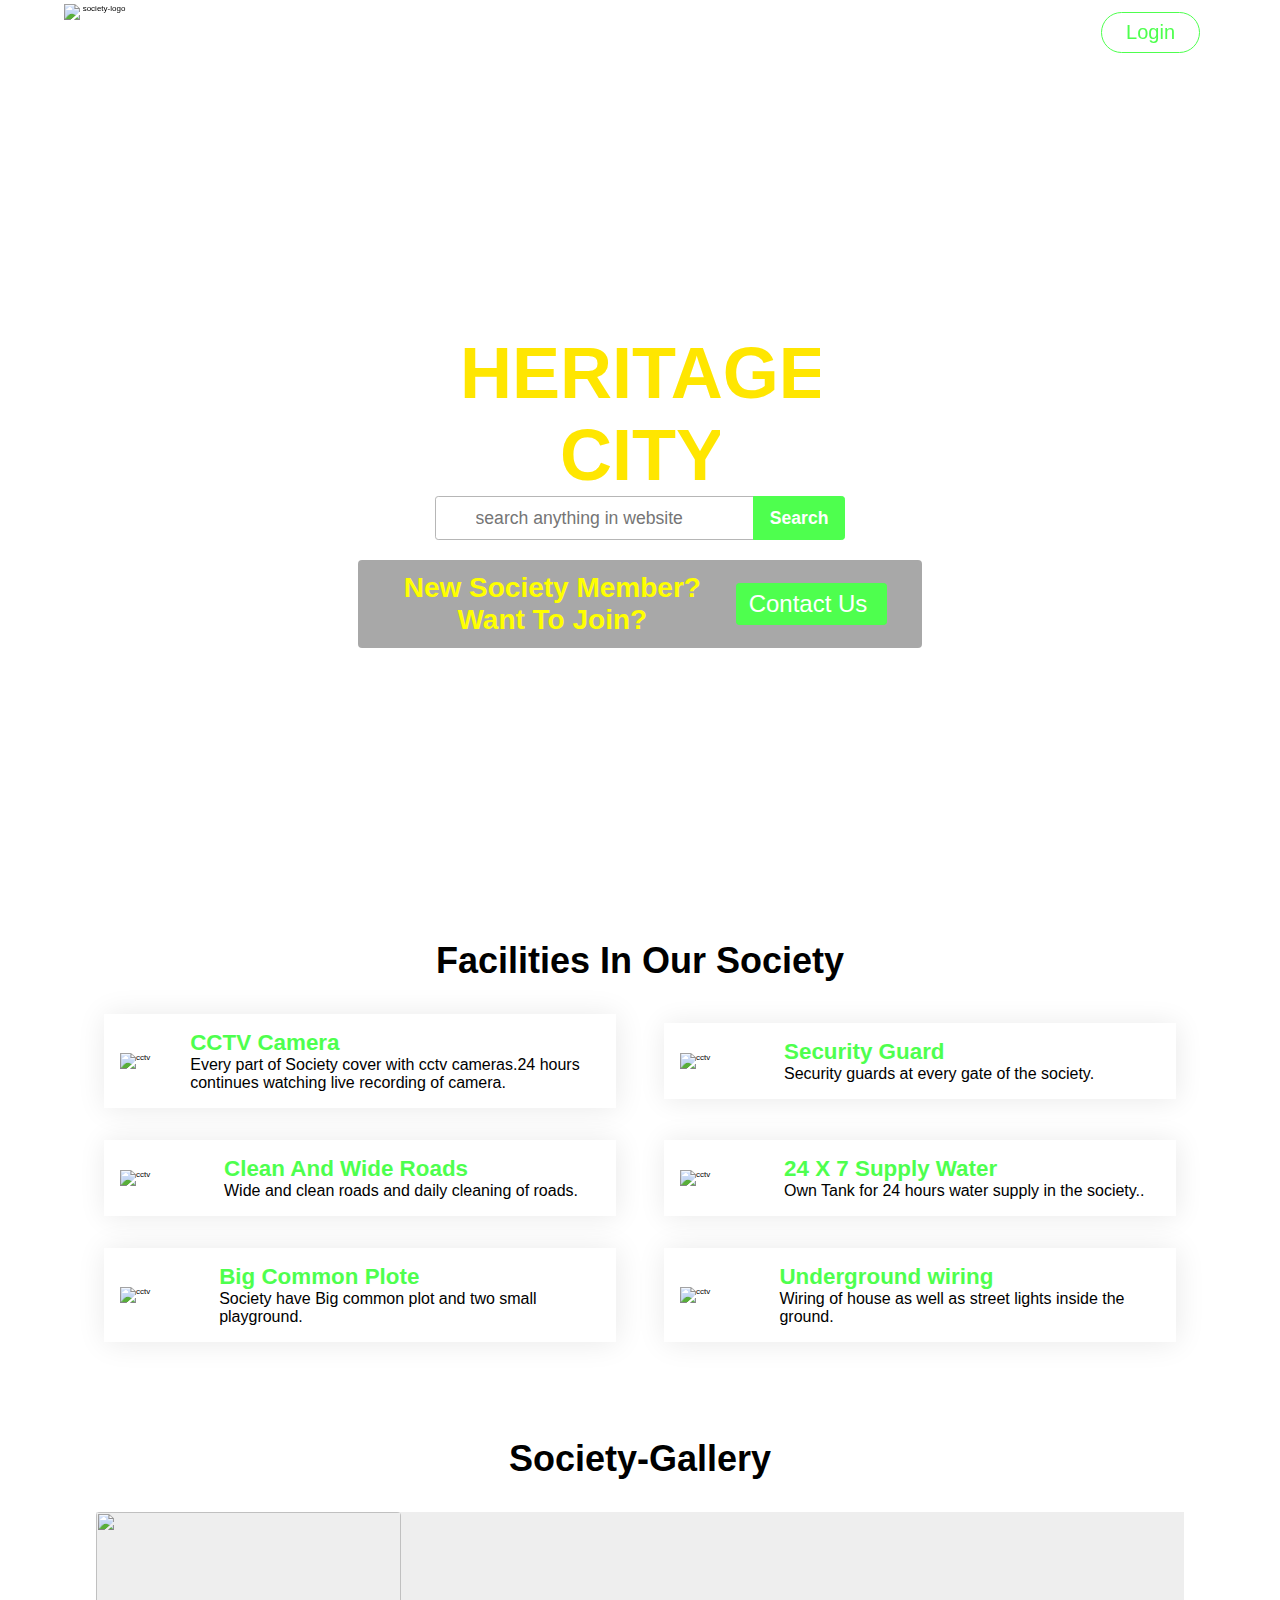
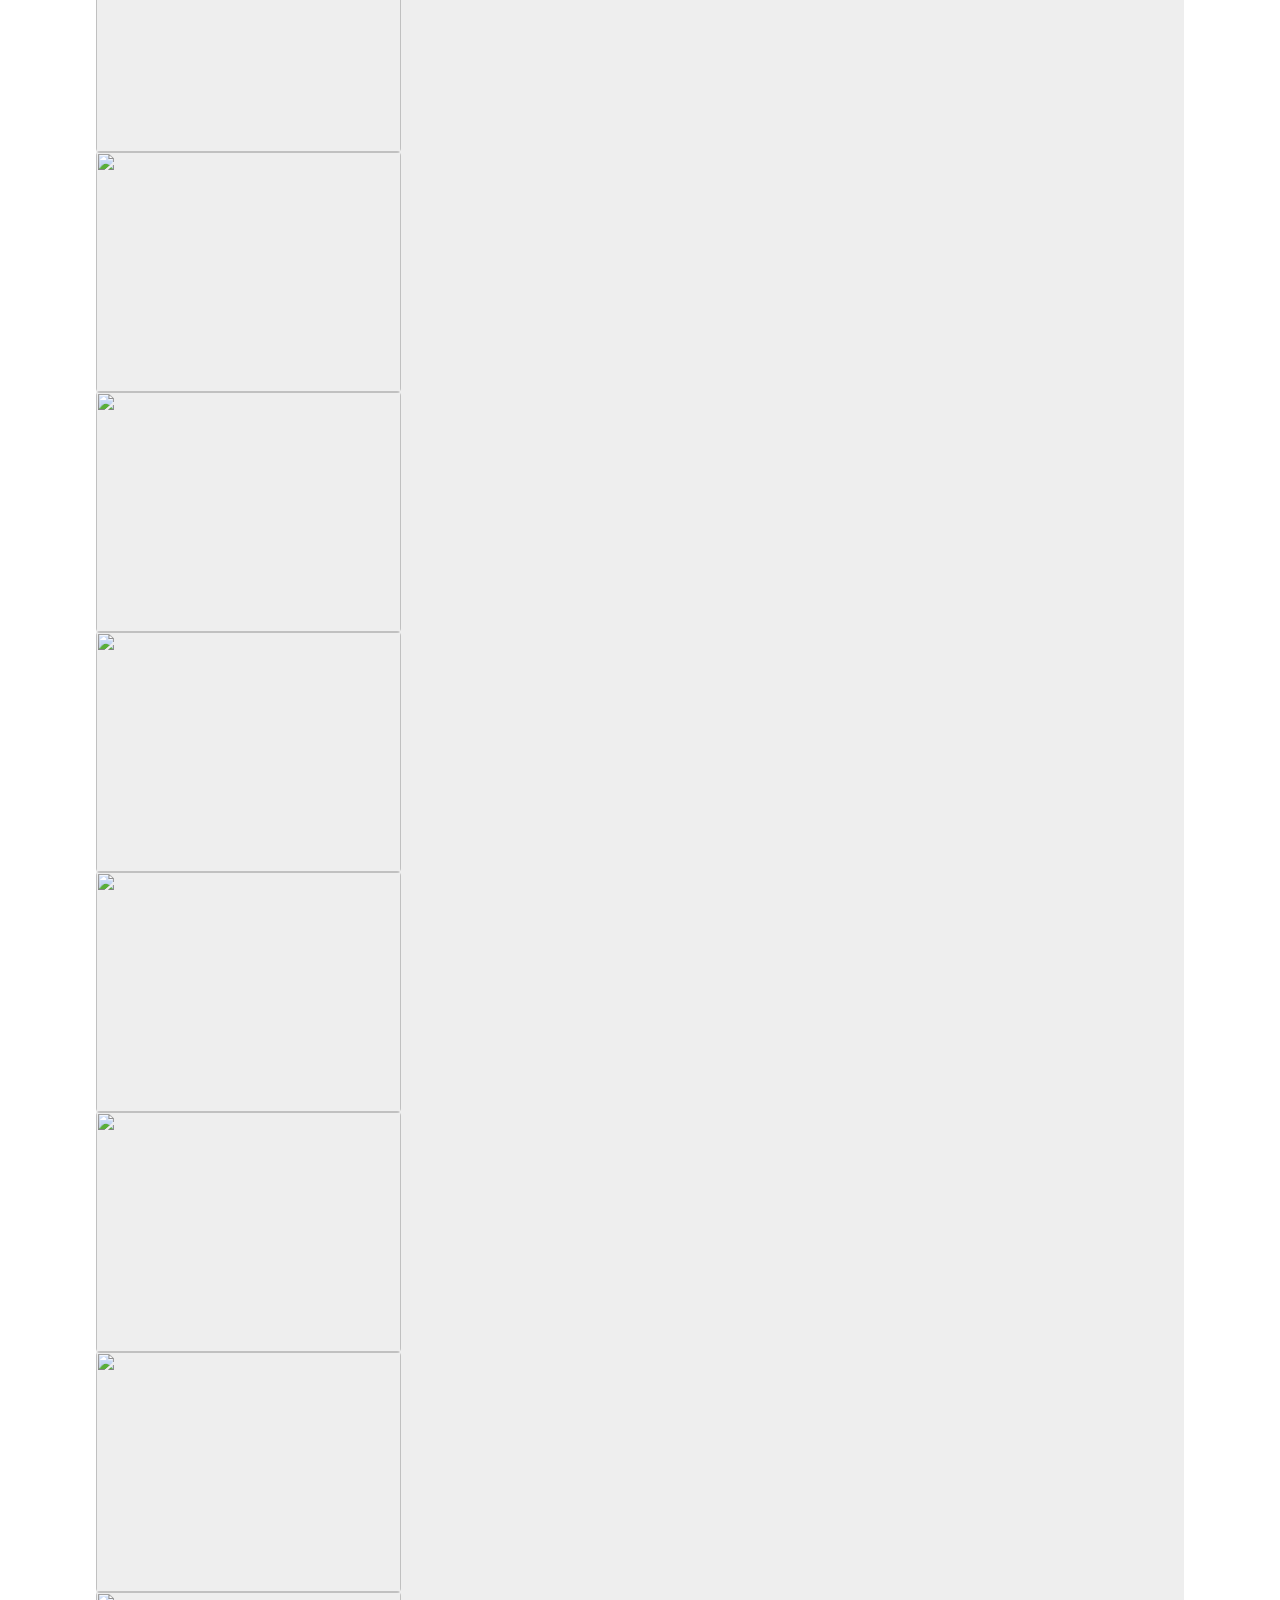
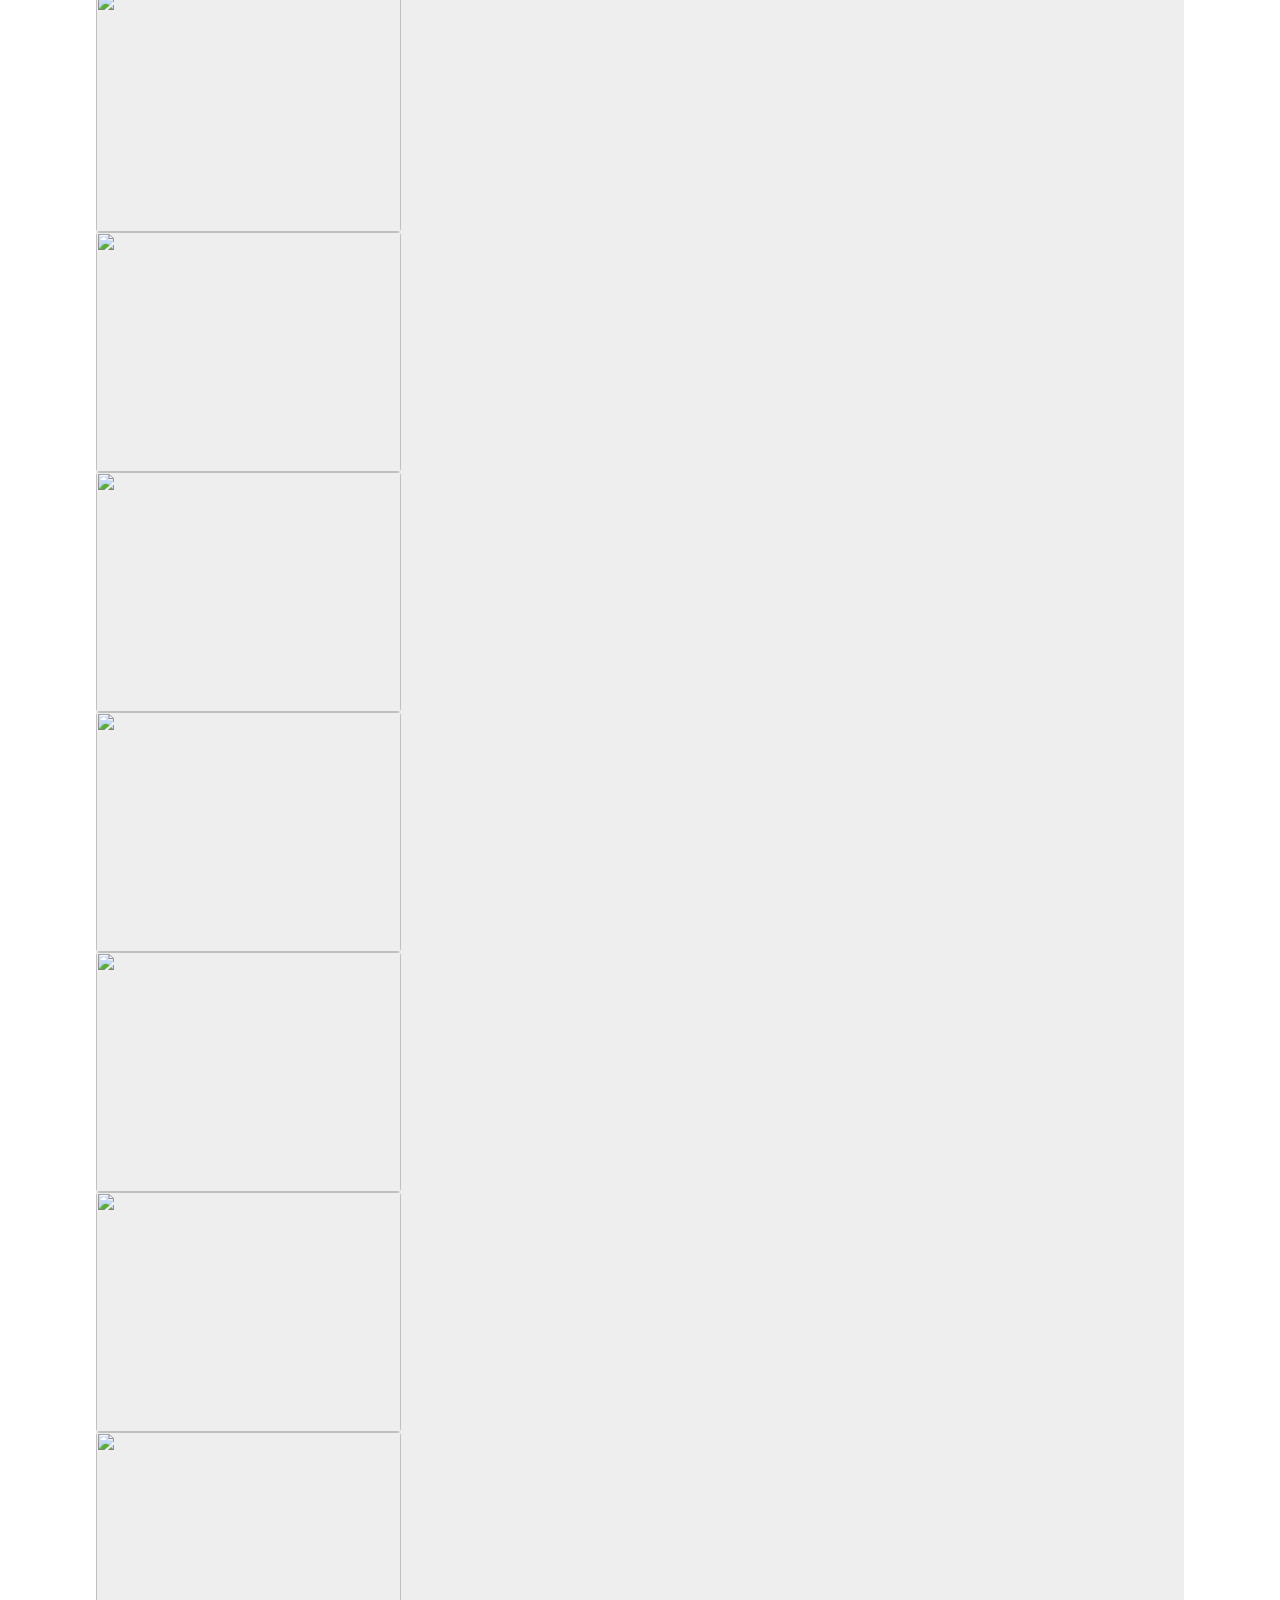
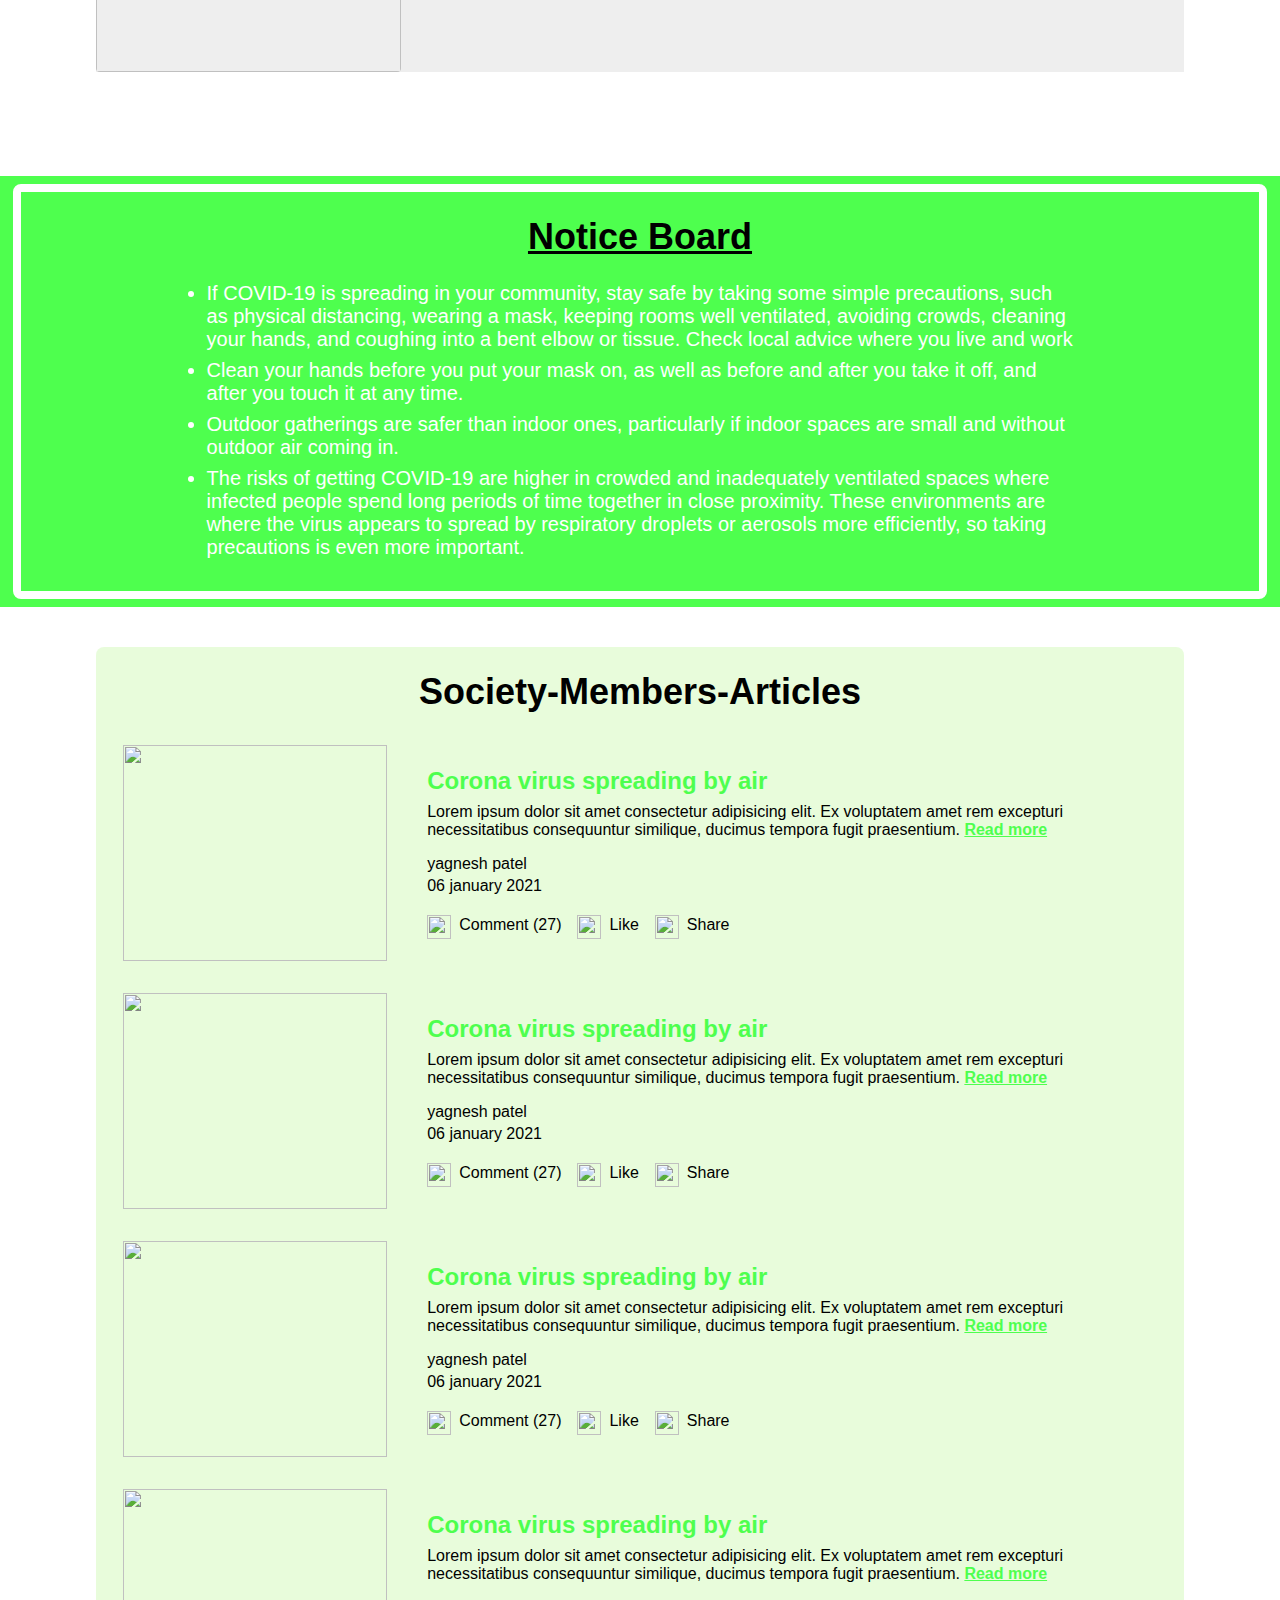
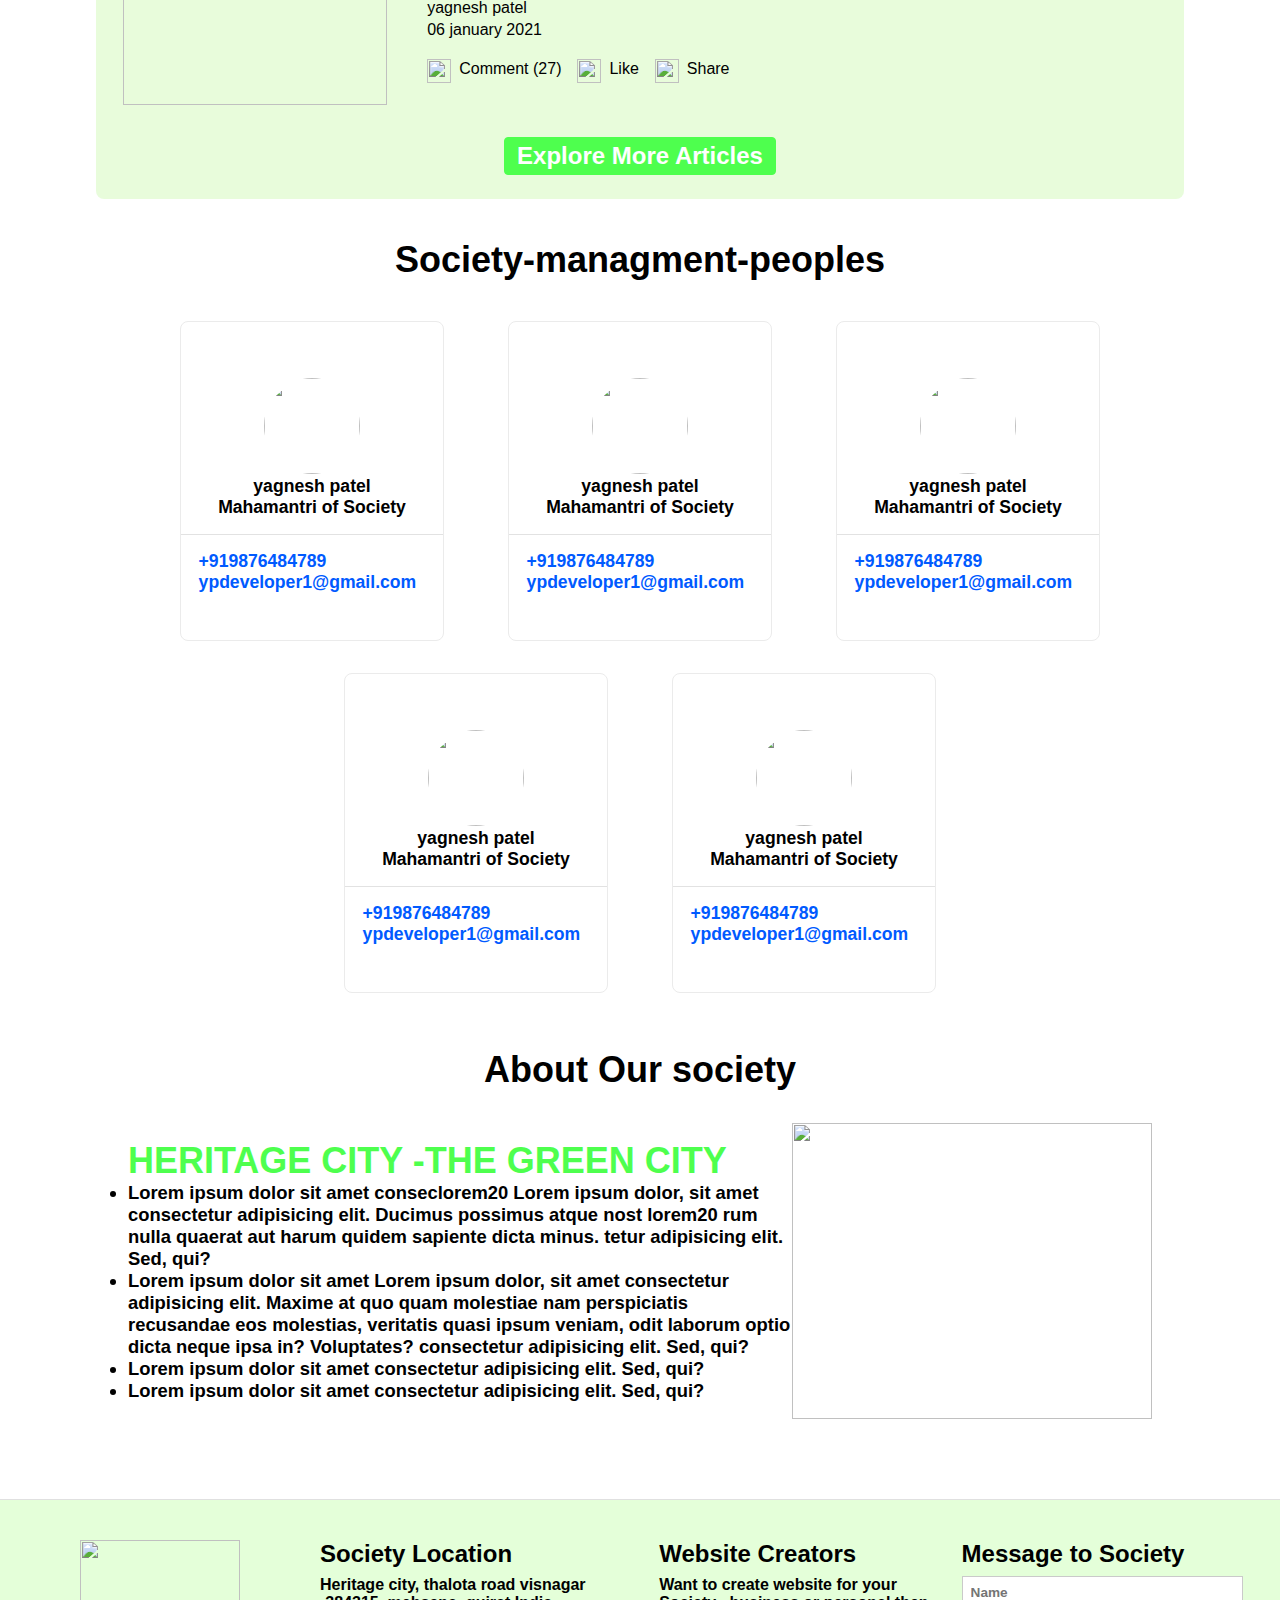
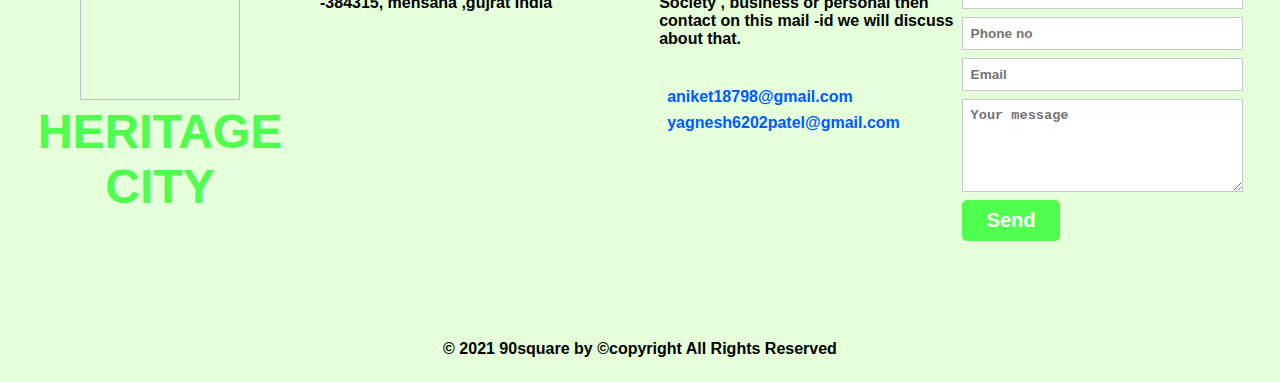
==== index.html @ eb736365 "Adding autoplay features in gallery section" ====
<!DOCTYPE html>
<html lang="en">
<head>
    <meta charset="UTF-8">
    <meta http-equiv="X-UA-Compatible" content="IE=edge">
    <meta name="viewport" content="width=device-width, initial-scale=1.0">
    <title>Heritage City</title>
    <link rel="stylesheet" href="https://cdnjs.cloudflare.com/ajax/libs/font-awesome/5.10.0/css/all.min.css"
    integrity="sha512-PgQMlq+nqFLV4ylk1gwUOgm6CtIIXkKwaIHp/PAIWHzig/lKZSEGKEysh0TCVbHJXCLN7WetD8TFecIky75ZfQ=="
    crossorigin="anonymous" />
    <link rel="stylesheet" href="style/css/main.css">
    <link rel="stylesheet" href="https://unpkg.com/flickity@2/dist/flickity.min.css">
    <link rel="stylesheet" href="style/css/responsive.css">
</head>
<body>

    <!--navbar without login -->
    <nav class="nav-without-login">
        <img src="img/logo.png" alt="society-logo" class="logo">
        <ul>
            <li><a class="color-change" href="#hero-section">Home</a></li>
            <li><a class="color-change" href="#about-section">About</a></li>
            <li><a class="color-change" href="#">Services</a></li>
            <li><a class="color-change" href="#footer-section">Contact</a></li>
            <!-- Login button -->
            <li><a href="login.html"><button class="login-btn">Login</button></a></li>
        </ul>
    </nav>
    <!-- hero-section -->
    <div id="hero-section">
        <p class="auto-text-1">HERITAGE</p>
        <p style="margin-top: 0rem;" class="auto-text-2">CITY</p>
        <div class="search-section">
            <img src="img/svg-icon/search.svg" alt="">
            <input type="search" placeholder="search anything in website">
            <button class="primary-btn">Search</button>
        </div>
        <div class="contactus-section">
            <p>New Society Member?Want To Join?</p>
            <button class="primary-btn">Contact Us <img src="img/svg-icon/contact-forward.svg" alt=""></button>
        </div>
    </div>
    <!-- facilities-section -->
    <div class="facilities-section">
     <p class="primary-heading">Facilities In Our Society</p>
     <div class="facilities-card-list">
         <div class="facilities-card">
             <img src="img/cctv.png" alt="cctv">
             <div>
                 <p class="card-heading">CCTV Camera</p>
                 <p>Every part of Society cover with cctv cameras.24 hours continues
                    watching live recording of camera.</p>
             </div>
         </div>
         <div class="facilities-card">
             <img src="img/cctv.png" alt="cctv">
             <div>
                 <p class="card-heading">Security Guard</p>
                 <p>Security guards at every gate of the society.</p>
             </div>
         </div>
         <div class="facilities-card">
             <img src="img/cctv.png" alt="cctv">
             <div>
                 <p class="card-heading">Clean And Wide Roads</p>
                 <p>Wide and clean roads and daily cleaning of roads.</p>
             </div>
         </div>
         <div class="facilities-card">
            <img src="img/cctv.png" alt="cctv">
            <div>
                <p class="card-heading">24 X 7 Supply Water</p>
                <p>Own Tank for 24 hours water supply in the society..</p>
            </div>
        </div>
         <div class="facilities-card">
             <img src="img/cctv.png" alt="cctv">
             <div>
                 <p class="card-heading">Big Common Plote</p>
                 <p>Society have Big common plot and two small playground.</p>
             </div>
         </div>
         <div class="facilities-card">
             <img src="img/cctv.png" alt="cctv">
             <div>
                 <p class="card-heading">Underground wiring</p>
                 <p>Wiring of house as well as street lights inside the ground.</p>
             </div>
         </div>
        
     </div>
    </div>
    <!-- Society-Gallery -->
    <div class="society-gallery-section">
        <p class="primary-heading">Society-Gallery</p>
        <div class="carousel" data-flickity='{ "groupCells":2 ,"wrapAround": true ,"autoPlay":true }'>
            <div class="carousel-cell"><img src="img/gallery-img/img-1.jpg" alt=""></div>
            <div class="carousel-cell"><img src="img/gallery-img/img-2.jpg" alt=""></div>
            <div class="carousel-cell"><img src="img/gallery-img/img-3.jpg" alt=""></div>
            <div class="carousel-cell"><img src="img/gallery-img/img-4.jpg" alt=""></div>
            <div class="carousel-cell"><img src="img/gallery-img/img-5.jpg" alt=""></div>
            <div class="carousel-cell"><img src="img/gallery-img/img-6.jpg" alt=""></div>
            <div class="carousel-cell"><img src="img/gallery-img/img-7.jpg" alt=""></div>
            <div class="carousel-cell"><img src="img/gallery-img/img-8.jpg" alt=""></div>
            <div class="carousel-cell"><img src="img/gallery-img/img-9.jpg" alt=""></div>
            <div class="carousel-cell"><img src="img/gallery-img/img-10.jpg" alt=""></div>
            <div class="carousel-cell"><img src="img/gallery-img/img-11.jpg" alt=""></div>
            <div class="carousel-cell"><img src="img/gallery-img/img-12.jpg" alt=""></div>
            <div class="carousel-cell"><img src="img/gallery-img/img-13.jpg" alt=""></div>
            <div class="carousel-cell"><img src="img/gallery-img/img-14.jpg" alt=""></div>
            
          </div>
          
    </div>
    <!-- noticeboard-section -->
    <div class="notice-background">
    <div class="noticeboard-section">
        <p class="primary-heading" style="text-decoration: underline;">Notice Board</p>
        <ul>
            <li>If COVID-19 is spreading in your community, stay safe by taking some simple precautions, such as physical distancing, wearing a mask, keeping rooms well ventilated, avoiding crowds, cleaning your hands, and coughing into a bent elbow or tissue. Check local advice where you live and work</li>
            <li>Clean your hands before you put your mask on, as well as before and after you take it off, and after you touch it at any time.</li>
            <li>Outdoor gatherings are safer than indoor ones, particularly if indoor spaces are small and without outdoor air coming in.</li>
            <li>The risks of getting COVID-19 are higher in crowded and inadequately ventilated spaces where infected people spend long periods of time together in close proximity. These environments are where the virus appears to spread by respiratory droplets or aerosols more efficiently, so taking precautions is even more important.</li>
        </ul>
    </div>
    </div>
    <!-- article-section -->
   <div class="society-members-articles">
       <p class="primary-heading">Society-Members-Articles</p>
       <div class="articles-section">
           <div class="article">
               <img src="img/post-1.png" alt="">
               <div class="article-details">
                   <p class="article-heading">Corona virus spreading by air</p>
                   <p class="article-discription">Lorem ipsum dolor sit amet consectetur adipisicing elit. Ex voluptatem amet rem excepturi necessitatibus consequuntur similique, ducimus tempora fugit praesentium. <a href="#">Read more</a> </p>
                   <p>yagnesh patel</p>
                   <p>06 january 2021</p>
                   <div class="comment-like-share">
                        <div>
                            <img src="img/svg-icon/comment.svg" alt=""> 
                            <p>Comment (27)</p>
                        </div>
                        <div>
                            <img src="img/svg-icon/like.svg" alt="">
                            <p>Like</p>
                        </div>
                        <div>
                            <img src="img/svg-icon/share.svg" alt="">
                            <p>Share</p>
                        </div>
                   </div>
               </div>
           </div>
           <div class="article">
               <img src="img/post-1.jpg" alt="">
               <div class="article-details">
                   <p class="article-heading">Corona virus spreading by air</p>
                   <p class="article-discription">Lorem ipsum dolor sit amet consectetur adipisicing elit. Ex voluptatem amet rem excepturi necessitatibus consequuntur similique, ducimus tempora fugit praesentium. <a href="#">Read more</a> </p>
                   <p class="article-author">yagnesh patel</p>
                   <p class="article-date">06 january 2021</p>
                   <div class="comment-like-share">
                        <div>
                            <img src="img/svg-icon/comment.svg" alt=""> 
                            <p>Comment (27)</p>
                        </div>
                        <div>
                            <img src="img/svg-icon/like.svg" alt="">
                            <p>Like</p>
                        </div>
                        <div>
                            <img src="img/svg-icon/share.svg" alt="">
                            <p>Share</p>
                        </div>
                   </div>
               </div>
           </div>
           <div class="article">
               <img src="img/post-3.png" alt="">
               <div class="article-details">
                   <p class="article-heading">Corona virus spreading by air</p>
                   <p class="article-discription">Lorem ipsum dolor sit amet consectetur adipisicing elit. Ex voluptatem amet rem excepturi necessitatibus consequuntur similique, ducimus tempora fugit praesentium. <a href="#">Read more</a> </p>
                   <p class="article-author">yagnesh patel</p>
                   <p class="article-date">06 january 2021</p>
                   <div class="comment-like-share">
                        <div>
                            <img src="img/svg-icon/comment.svg" alt=""> 
                            <p>Comment (27)</p>
                        </div>
                        <div>
                            <img src="img/svg-icon/like.svg" alt="">
                            <p>Like</p>
                        </div>
                        <div>
                            <img src="img/svg-icon/share.svg" alt="">
                            <p>Share</p>
                        </div>
                   </div>
               </div>
           </div>
           <div class="article">
               <img src="img/post-2.jpg" alt="">
               <div class="article-details">
                   <p class="article-heading">Corona virus spreading by air</p>
                   <p class="article-discription">Lorem ipsum dolor sit amet consectetur adipisicing elit. Ex voluptatem amet rem excepturi necessitatibus consequuntur similique, ducimus tempora fugit praesentium. <a href="#">Read more</a> </p>
                   <p class="article-author">yagnesh patel</p>
                   <p class="article-date">06 january 2021</p>
                   <div class="comment-like-share">
                        <div>
                            <img src="img/svg-icon/comment.svg" alt=""> 
                            <p>Comment (27)</p>
                        </div>
                        <div>
                            <img src="img/svg-icon/like.svg" alt="">
                            <p>Like</p>
                        </div>
                        <div>
                            <img src="img/svg-icon/share.svg" alt="">
                            <p>Share</p>
                        </div>
                   </div>
               </div>
           </div>
          
       </div>
       <button class="primary-btn">Explore More Articles</button>
   </div>
   <!-- managment-peoples-section -->
   <div class="managment-peoples-section">
       <p class="primary-heading">Society-managment-peoples</p>
       <div class="managment-peoples">
           <div class="peoples-card">
               <div class="background-svg">
                   <img src="img/svg-icon/card-design.svg" alt="">
               </div>
               <div class="people-details">
                   <img src="img/gitprofile.jpg" class="managment-profile" alt="">
                   <p>yagnesh patel</p>
                   <p>Mahamantri of Society</p>
                   <div>
                       <p><i class="fas fa-phone-alt"></i>+919876484789</p>
                       <a href = "mailto: yagnesh6202patel@gmail.com"><i class="fas fa-envelope"></i>ypdeveloper1@gmail.com</a>
                   </div>
               </div>
           </div>
           <div class="peoples-card">
            <div class="background-svg">
                <img src="img/svg-icon/card-design.svg" alt="">
            </div>
            <div class="people-details">
                <img src="img/gitprofile.jpg" class="managment-profile" alt="">
                <p>yagnesh patel</p>
                <p>Mahamantri of Society</p>
                <div>
                    <p><i class="fas fa-phone-alt"></i>+919876484789</p>
                    <a href = "mailto: yagnesh6202patel@gmail.com"><i class="fas fa-envelope"></i>ypdeveloper1@gmail.com</a>
                </div>
            </div>
           </div>
           <div class="peoples-card">
            <div class="background-svg">
                <img src="img/svg-icon/card-design.svg" alt="">
            </div>
            <div class="people-details">
                <img src="img/gitprofile.jpg" class="managment-profile" alt="">
                <p>yagnesh patel</p>
                <p>Mahamantri of Society</p>
                <div>
                    <p><i class="fas fa-phone-alt"></i>+919876484789</p>
                    <a href = "mailto: yagnesh6202patel@gmail.com"><i class="fas fa-envelope"></i>ypdeveloper1@gmail.com</a>
                </div>
            </div>
           </div>
           <div class="peoples-card">
            <div class="background-svg">
                <img src="img/svg-icon/card-design.svg" alt="">
            </div>
            <div class="people-details">
                <img src="img/gitprofile.jpg" class="managment-profile" alt="">
                <p>yagnesh patel</p>
                <p>Mahamantri of Society</p>
                <div>
                    <p><i class="fas fa-phone-alt"></i>+919876484789</p>
                    <a href = "mailto: yagnesh6202patel@gmail.com"><i class="fas fa-envelope"></i>ypdeveloper1@gmail.com</a>
                </div>
            </div>
           </div>
           <div class="peoples-card">
            <div class="background-svg">
                <img src="img/svg-icon/card-design.svg" alt="">
            </div>
            <div class="people-details">
                <img src="img/gitprofile.jpg" class="managment-profile" alt="">
                <p>yagnesh patel</p>
                <p>Mahamantri of Society</p>
                <div>
                    <p><i class="fas fa-phone-alt"></i>+919876484789</p>
                    <a href = "mailto: yagnesh6202patel@gmail.com"><i class="fas fa-envelope"></i>ypdeveloper1@gmail.com</a>
                </div>
            </div>
           </div>
       </div>
   </div>
   <!-- about-section -->
   <div id="about-section">
       <p class="primary-heading">About Our society</p>
       <div>
           <ul>
               <p class="primary-heading" style="color: rgb(78,255,78);">HERITAGE CITY -THE GREEN CITY</p>
               <li>Lorem ipsum dolor sit amet conseclorem20
                   Lorem ipsum dolor, sit amet consectetur adipisicing elit. Ducimus possimus atque nost lorem20
                    rum nulla quaerat aut harum quidem sapiente dicta minus. tetur adipisicing elit. Sed, qui?</li>
               <li>Lorem ipsum dolor sit amet Lorem ipsum dolor, sit amet consectetur adipisicing elit. Maxime at quo quam molestiae nam perspiciatis recusandae eos molestias, veritatis quasi ipsum veniam, odit laborum optio dicta neque ipsa in? Voluptates? consectetur adipisicing elit. Sed, qui?</li>
               <li>Lorem ipsum dolor sit amet consectetur adipisicing elit. Sed, qui?</li>
               <li>Lorem ipsum dolor sit amet consectetur adipisicing elit. Sed, qui?</li>
           </ul>
           <img src="img/hero-section.png" class="about-img"alt=""/>
       </div>
   </div>
   <!-- footer-section -->
   <div id="footer-section">
       <div class="society">
           <img src="img/logo.png" alt="">
           <p>HERITAGE CITY</p>
       </div>

       <div class="society-location">
      <h2>Society Location</h2>
      <p>Heritage city, thalota road visnagar -384315, mehsana ,gujrat India</p>
       <iframe src="https://www.google.com/maps/embed?pb=!1m18!1m12!1m3!1d3652.9731263803315!2d72.5371354144551!3d23.712653696135185!2m3!1f0!2f0!3f0!3m2!1i1024!2i768!4f13.1!3m3!1m2!1s0x395c50199be10d8d%3A0x973f10820afa42ff!2sHeritage%20City!5e0!3m2!1sen!2sin!4v1620879024177!5m2!1sen!2sin" width="400" height="300" style="border:0;" allowfullscreen="" loading="lazy"></iframe>
       </div>
       <div class="website-creators">
       <h2>Website Creators</h2>
       <p>Want to create website for your Society , business or personal then contact on this mail -id we will discuss about that.</p>     
       <a href = "mailto: aniket18798@gmail.com"><i class="fas fa-envelope"></i>aniket18798@gmail.com</a>
       <a href = "mailto: yagnesh6202patel@gmail.com"><i class="fas fa-envelope"></i>yagnesh6202patel@gmail.com</a>
    </div>
    <div class="message-to-society">
        <h2>Message to Society</h2>
    <form action="#">
        <input type="text" name="name" placeholder="Name">
        <input type="text" name="phone no" placeholder="Phone no">
        <input type="text" name="email" placeholder="Email">
        <textarea name="message"  cols="22" rows="5" placeholder="Your message"></textarea>
        <button type="submit" class="primary-btn">Send</button>
    </form>
    </div>
</div>
<p class="All-right-reserved">© 2021 90square by ©copyright  All Rights Reserved </p>
</body>
<script src="javascript/home.js"></script>
<script src="https://unpkg.com/flickity@2/dist/flickity.pkgd.min.js"></script>
<script src="jquery-3.5.1.min.js"></script>
</html>
---- style/css/main.css ----
* {
  margin: 0;
  padding: 0;
  box-sizing: border-box;
  outline: none;
}

html {
  font-size: 10px;
  font-family: -apple-system,BlinkMacSystemFont,Segoe UI,Helvetica,Arial,sans-serif,Apple Color Emoji,Segoe UI Emoji;
  scroll-behavior: smooth;
}

.primary-btn {
  font-weight: 500;
  background-color: #4eff4e;
  color: white;
  border: 0.1rem solid #4eff4e;
}

.primary-btn:hover {
  background-color: #18b918;
  cursor: pointer;
}

.primary-heading {
  font-size: 4.5rem;
  font-weight: 700;
  color: black;
}

#hero-section {
  width: 100%;
  height: 100vh;
  background: url("../../img/hero-section.png");
  background-size: cover;
  background-position: center;
  background-repeat: no-repeat;
  display: flex;
  justify-content: center;
  align-items: center;
  flex-direction: column;
  text-align: center;
}

#hero-section p {
  font-size: 9rem;
  font-weight: 700;
  color: #ffe600;
}

#hero-section .auto-text-1 {
  width: 45rem;
  margin: 10rem auto 0rem auto;
  text-align: center;
  white-space: nowrap;
  overflow: hidden;
  animation: auto-text-1 1s steps(44) 0.5s 1 normal both;
}

#hero-section .auto-text-2 {
  width: 20rem;
  margin: 0 auto;
  text-align: center;
  white-space: nowrap;
  overflow: hidden;
  animation: auto-text-2 1s steps(44) 0.5s 1 normal both;
}

@keyframes auto-text-1 {
  from {
    width: 0;
  }
  to {
    width: 45rem;
  }
}

@keyframes auto-text-2 {
  from {
    width: 0;
  }
  to {
    width: 20rem;
  }
}

#hero-section .search-section img {
  width: 3rem;
  position: absolute;
  margin: 1.3rem 1rem 0rem 1.5rem;
}

#hero-section .search-section input {
  width: 25vw;
  padding: 1.3rem .8rem 1.3rem 5rem;
  font-size: 2.2rem;
  font-weight: 500;
  color: black;
  border-top-left-radius: 0.4rem;
  border-bottom-left-radius: 0.4rem;
  border: 0.1rem solid #b6b6b6;
}

#hero-section .search-section input:active, #hero-section .search-section input:hover {
  border: 0.1rem solid #a6fd34;
}

#hero-section .search-section button {
  font-size: 2.2rem;
  font-weight: 600;
  padding: 1.3rem 2rem;
  margin-left: -.5rem;
  border-top-right-radius: 0.4rem;
  border-bottom-right-radius: 0.4rem;
}

#hero-section .contactus-section {
  margin-top: 2.5rem;
  background-color: #00000057;
  display: flex;
  justify-content: center;
  align-items: center;
  flex-direction: row;
  text-align: center;
  width: 44vw;
  padding: 1.5rem 2rem 1.5rem 2rem;
  border-radius: .5rem;
}

#hero-section .contactus-section p {
  width: 60%;
  margin: 0rem 3rem 0rem 0rem;
  font-size: 3.5rem;
  font-weight: 600;
  color: yellow;
}

#hero-section .contactus-section button {
  border-radius: 0.4rem;
  font-size: 3rem;
  padding: .8rem 1.5rem;
}

.facilities-section {
  margin-top: 5rem;
  background-color: #fff;
  display: flex;
  justify-content: center;
  align-items: center;
  flex-direction: column;
  text-align: center;
}

.facilities-section .facilities-card-list {
  display: flex;
  justify-content: center;
  align-items: center;
  flex-direction: row;
  text-align: center;
  flex-wrap: wrap;
  padding-top: 2rem;
}

.facilities-section .facilities-card-list .facilities-card {
  display: flex;
  justify-content: start;
  align-items: center;
  flex-direction: row;
  text-align: start;
  transition: all .3s ease-in-out;
  padding: 2rem;
  width: 40vw;
  margin: 2rem 3rem;
  box-shadow: 1px 1px 28px #e9e9e9;
}

.facilities-section .facilities-card-list .facilities-card img {
  width: 10rem;
}

.facilities-section .facilities-card-list .facilities-card div {
  margin-left: 3rem;
}

.facilities-section .facilities-card-list .facilities-card div .card-heading {
  font-size: 2.8rem;
  font-weight: 700;
  color: #4eff4e;
}

.facilities-section .facilities-card-list .facilities-card div p {
  font-size: 2rem;
  font-weight: 500;
  color: black;
}

.facilities-section .facilities-card-list .facilities-card:hover {
  box-shadow: 1px 1px 28px #cfcfcf;
  cursor: pointer;
}

.society-gallery-section {
  margin-top: 10rem;
  text-align: center;
}

.society-gallery-section .carousel {
  margin-top: 4rem;
  background: #EEE;
  width: 85vw;
  margin: 4rem auto;
}

.society-gallery-section .carousel-cell {
  width: 28%;
  height: 30rem;
  margin-right: 1.5rem;
  counter-increment: carousel-cell;
}

.society-gallery-section .carousel-cell img {
  border-radius: .5rem;
  height: 100%;
  width: 100%;
}

.notice-background {
  background-color: #4eff4e;
  display: flex;
  justify-content: center;
  align-items: center;
  flex-direction: column;
  text-align: center;
  padding: 1rem;
  margin-top: 13rem;
}

.notice-background .noticeboard-section {
  width: 98vw;
  border-radius: 1rem;
  border: 1rem solid white;
  background-color: #4eff4e;
  padding: 3rem 0rem;
  color: white;
  display: flex;
  justify-content: center;
  align-items: center;
  flex-direction: column;
  text-align: start;
}

.notice-background .noticeboard-section ul {
  width: 70%;
  margin-top: 2rem;
}

.notice-background .noticeboard-section ul li {
  font-size: 2.5rem;
  font-weight: 500;
  color: white;
  margin: 1rem 0rem;
}

.society-members-articles {
  width: 85vw;
  margin: auto;
  padding: 3rem 0rem;
  margin-top: 5rem;
  border-radius: 1rem;
  background-color: #5aea0024;
  display: flex;
  justify-content: center;
  align-items: center;
  flex-direction: column;
  text-align: center;
}

.society-members-articles .articles-section {
  width: 95%;
  padding-top: 4rem;
}

.society-members-articles .articles-section .article {
  display: flex;
  justify-content: center;
  align-items: center;
  flex-direction: row;
  text-align: center;
  margin-bottom: 4rem;
}

.society-members-articles .articles-section .article img {
  height: 27rem;
  width: 33rem;
}

.society-members-articles .articles-section .article .article-details {
  margin-left: 5rem;
  text-align: start;
}

.society-members-articles .articles-section .article .article-details .article-heading {
  font-size: 3rem;
  font-weight: 700;
  color: #4eff4e;
  margin-bottom: 1rem;
}

.society-members-articles .articles-section .article .article-details .article-discription {
  font-size: 2rem;
  font-weight: 500;
  color: black;
  margin-bottom: 2rem;
}

.society-members-articles .articles-section .article .article-details .article-discription a {
  font-size: 2rem;
  font-weight: 600;
  color: #4eff4e;
}

.society-members-articles .articles-section .article .article-details p {
  font-size: 2rem;
  font-weight: 500;
  color: black;
  margin-bottom: 0.5rem;
}

.society-members-articles .articles-section .article .article-details .comment-like-share {
  display: flex;
  justify-content: flex-start;
  align-items: center;
  flex-direction: row;
  text-align: center;
}

.society-members-articles .articles-section .article .article-details .comment-like-share div {
  display: flex;
  justify-content: center;
  align-items: center;
  flex-direction: row;
  text-align: center;
  margin-top: 2rem;
  width: auto;
  margin-right: 2rem;
}

.society-members-articles .articles-section .article .article-details .comment-like-share div img {
  height: 3rem;
  width: 3rem;
  margin-right: 1rem;
}

.society-members-articles .articles-section .article .article-details .comment-like-share div p {
  font-size: 2rem;
  font-weight: 500;
  color: black;
}

.society-members-articles button {
  font-size: 3rem;
  font-weight: 600;
  color: white;
  padding: .5rem 1.5rem;
  cursor: pointer;
  border-radius: .5rem;
}

.managment-peoples-section {
  margin-top: 5rem;
  display: flex;
  justify-content: center;
  align-items: center;
  flex-direction: column;
  text-align: center;
}

.managment-peoples-section .managment-peoples {
  margin-top: 3rem;
  display: flex;
  justify-content: center;
  align-items: center;
  flex-direction: row;
  text-align: center;
  flex-wrap: wrap;
  width: 80vw;
}

.managment-peoples-section .managment-peoples .peoples-card {
  margin: 2rem 4rem;
  padding: .5rem;
  width: 33rem;
  height: 40rem;
  position: relative;
  border-radius: 1rem;
  overflow: hidden;
  border: 0.5px solid #ebebeb;
  background-color: white;
}

.managment-peoples-section .managment-peoples .peoples-card:hover {
  box-shadow: 2px 2px 30px #b6b6b6;
  cursor: pointer;
}

.managment-peoples-section .managment-peoples .peoples-card .background-svg {
  position: absolute;
  top: 0;
  left: 0;
}

.managment-peoples-section .managment-peoples .peoples-card .background-svg img {
  width: 100%;
}

.managment-peoples-section .managment-peoples .peoples-card .people-details {
  width: 100%;
  position: absolute;
  top: 0;
  left: 0;
  z-index: 1;
  margin-top: 7rem;
}

.managment-peoples-section .managment-peoples .peoples-card .people-details img {
  height: 12rem;
  width: 12rem;
  border-radius: 50%;
}

.managment-peoples-section .managment-peoples .peoples-card .people-details p, .managment-peoples-section .managment-peoples .peoples-card .people-details a {
  font-size: 2.2rem;
  font-weight: 650;
  color: black;
}

.managment-peoples-section .managment-peoples .peoples-card .people-details div {
  margin-top: 2rem;
  padding-top: 2rem;
  text-align: start;
  padding-left: 1.2rem;
  border-top: 1px solid #e2e2e2;
}

.managment-peoples-section .managment-peoples .peoples-card .people-details div p, .managment-peoples-section .managment-peoples .peoples-card .people-details div a {
  font-weight: 600;
  color: #005aff;
  text-decoration: none;
}

.managment-peoples-section .managment-peoples .peoples-card .people-details div i {
  color: #4eff4e;
  margin-right: 1rem;
  margin-bottom: 1rem;
}

#about-section {
  margin-top: 5rem;
  display: flex;
  justify-content: center;
  align-items: center;
  flex-direction: column;
  text-align: center;
}

#about-section div {
  margin-top: 4rem;
  width: 80vw;
  display: flex;
  justify-content: center;
  align-items: center;
  flex-direction: row;
  text-align: center;
  text-align: start;
}

#about-section div ul li {
  font-size: 2.3rem;
  font-weight: 600;
  color: black;
}

#about-section div img {
  height: 37rem;
  width: 45rem;
}

#footer-section {
  margin-top: 10rem;
  width: 100%;
  background-color: #4bff0026;
  flex-wrap: wrap;
  border-top: .5px solid #e0e0e0;
  padding-top: 5rem;
  display: flex;
  font-size: 2rem;
  font-weight: 600;
  color: black;
}

#footer-section .society {
  width: 25vw;
  text-align: center;
}

#footer-section .society img {
  height: 20rem;
  width: 20rem;
}

#footer-section .society p {
  font-size: 6rem;
  font-weight: 700;
  color: #4eff4e;
}

#footer-section .message-to-society {
  text-align: start;
}

#footer-section .message-to-society h2 {
  margin-left: 1rem;
  margin-bottom: 1rem;
}

#footer-section .message-to-society input, #footer-section .message-to-society textarea {
  width: 22vw;
  display: block;
  margin: 1rem 1rem;
  font-size: 1.7rem;
  font-weight: 550;
  color: black;
  padding: 1rem;
  border: 0.5px solid #cacaca;
  outline: none;
}

#footer-section .message-to-society input:active, #footer-section .message-to-society input:hover, #footer-section .message-to-society textarea:active, #footer-section .message-to-society textarea:hover {
  border: 0.5px solid rgba(9, 246, 9, 0.815);
}

#footer-section .message-to-society button {
  font-size: 2.5rem;
  font-weight: 600;
  padding: 1rem 3rem;
  border-radius: .6rem;
  margin-left: 1rem;
}

#footer-section .society-location {
  width: 24vw;
}

#footer-section .society-location h2 {
  margin-bottom: 1rem;
}

#footer-section .society-location iframe {
  width: 100%;
  border: 1px solid #c8c8c8;
}

#footer-section .website-creators {
  width: 23vw;
  margin-left: 4rem;
}

#footer-section .website-creators h2 {
  margin-bottom: 1rem;
}

#footer-section .website-creators p {
  margin-bottom: 5rem;
}

#footer-section .website-creators a {
  margin-top: 1rem;
  text-decoration: none;
  display: block;
  color: #005aff;
  font-weight: 700;
}

#footer-section .website-creators a i {
  margin-right: 1rem;
  color: #4eff4e;
}

.All-right-reserved {
  font-size: 2rem;
  font-weight: 600;
  color: black;
  text-align: center;
  padding: 3rem 0rem;
  background-color: #4bff0026;
}

* {
  margin: 0;
  padding: 0;
  box-sizing: border-box;
  outline: none;
}

html {
  font-size: 10px;
  font-family: -apple-system,BlinkMacSystemFont,Segoe UI,Helvetica,Arial,sans-serif,Apple Color Emoji,Segoe UI Emoji;
  scroll-behavior: smooth;
}

.primary-btn {
  font-weight: 500;
  background-color: #4eff4e;
  color: white;
  border: 0.1rem solid #4eff4e;
}

.primary-btn:hover {
  background-color: #18b918;
  cursor: pointer;
}

.primary-heading {
  font-size: 4.5rem;
  font-weight: 700;
  color: black;
}

.nav-without-login {
  width: 100%;
  position: fixed;
  padding-top: .5rem;
  background-color: transparent;
  display: flex;
  justify-content: space-between;
  align-items: center;
  flex-direction: row;
  text-align: center;
  z-index: 2;
}

.nav-without-login .logo {
  width: 8rem;
  height: 7rem;
  margin-left: 8rem;
}

.nav-without-login ul {
  margin-right: 8rem;
}

.nav-without-login ul li {
  display: inline-block;
}

.nav-without-login ul li a {
  margin: 0rem 2rem;
  text-decoration: none;
  font-size: 2.5rem;
  font-weight: 500;
  color: white;
}

.nav-without-login ul li a:hover {
  color: #4eff4e !important;
}

.nav-without-login .login-btn {
  color: #4eff4e;
  font-size: 2.5rem;
  padding: 1rem 3rem;
  border-radius: 3rem;
  background: transparent;
  border: 1px solid #4eff4e;
}

.nav-without-login .login-btn:hover {
  color: white;
  cursor: pointer;
  background-color: #4eff4e;
}

@media only screen and (max-width: 1475px) {
  html {
    font-size: 8px;
  }
}

@media only screen and (max-width: 1235px) {
  html {
    font-size: 7.5px;
  }
  #hero-section .search-section input {
    width: 27vw;
  }
  #hero-section .contactus-section {
    width: 50vw;
  }
}

@media only screen and (max-width: 1045px) {
  html {
    font-size: 8px;
  }
}
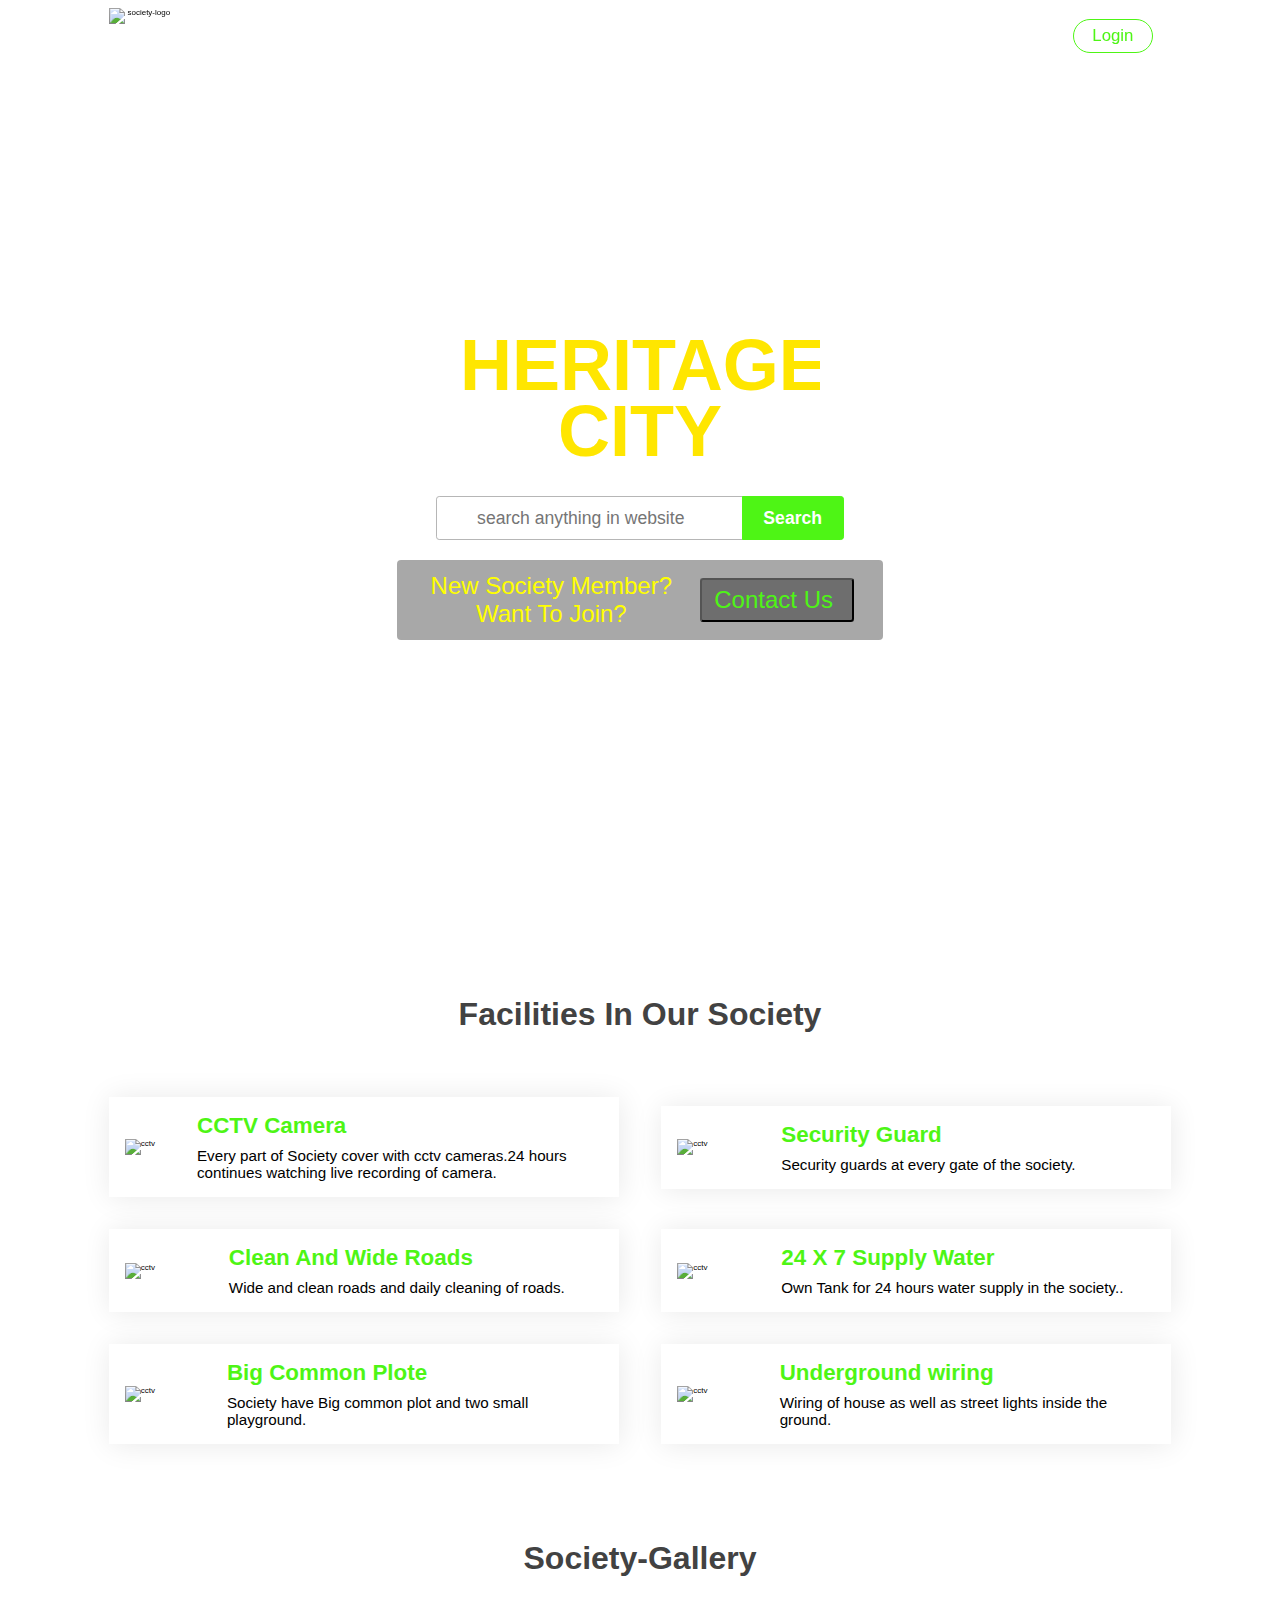
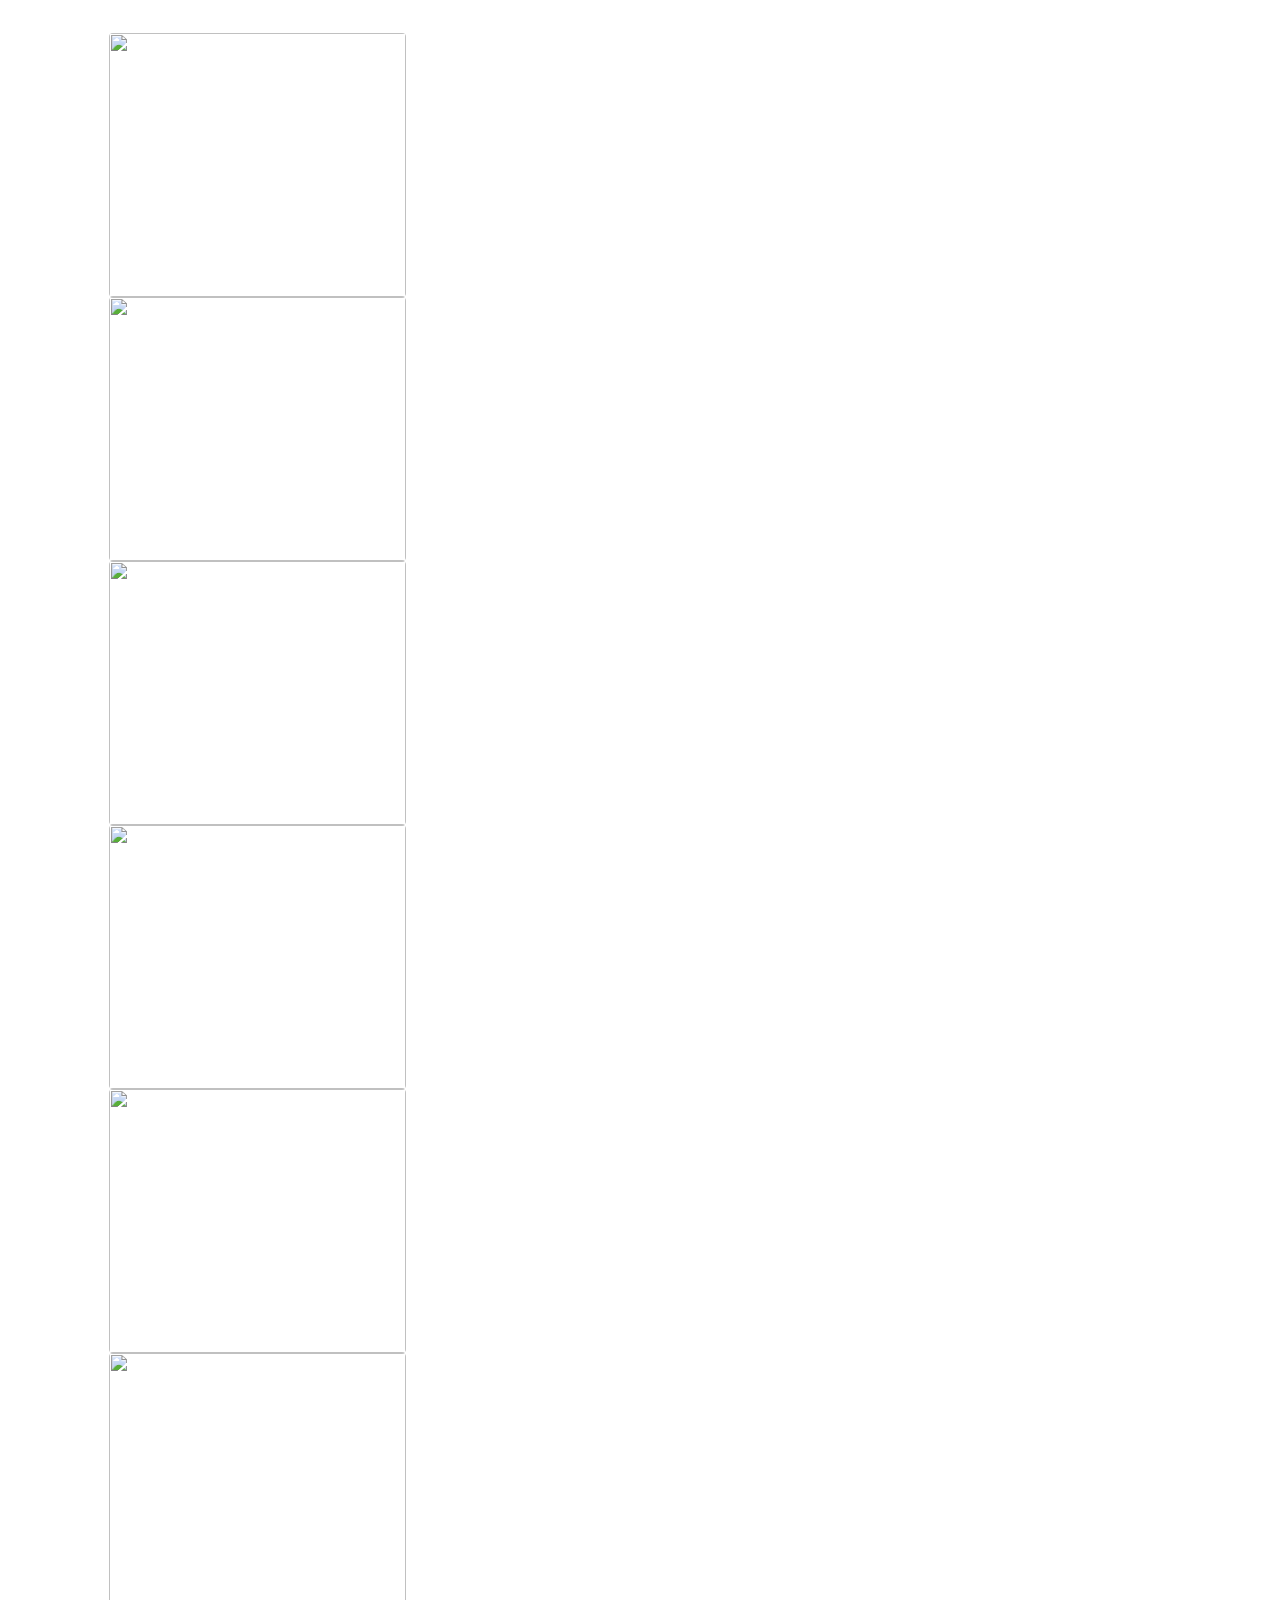
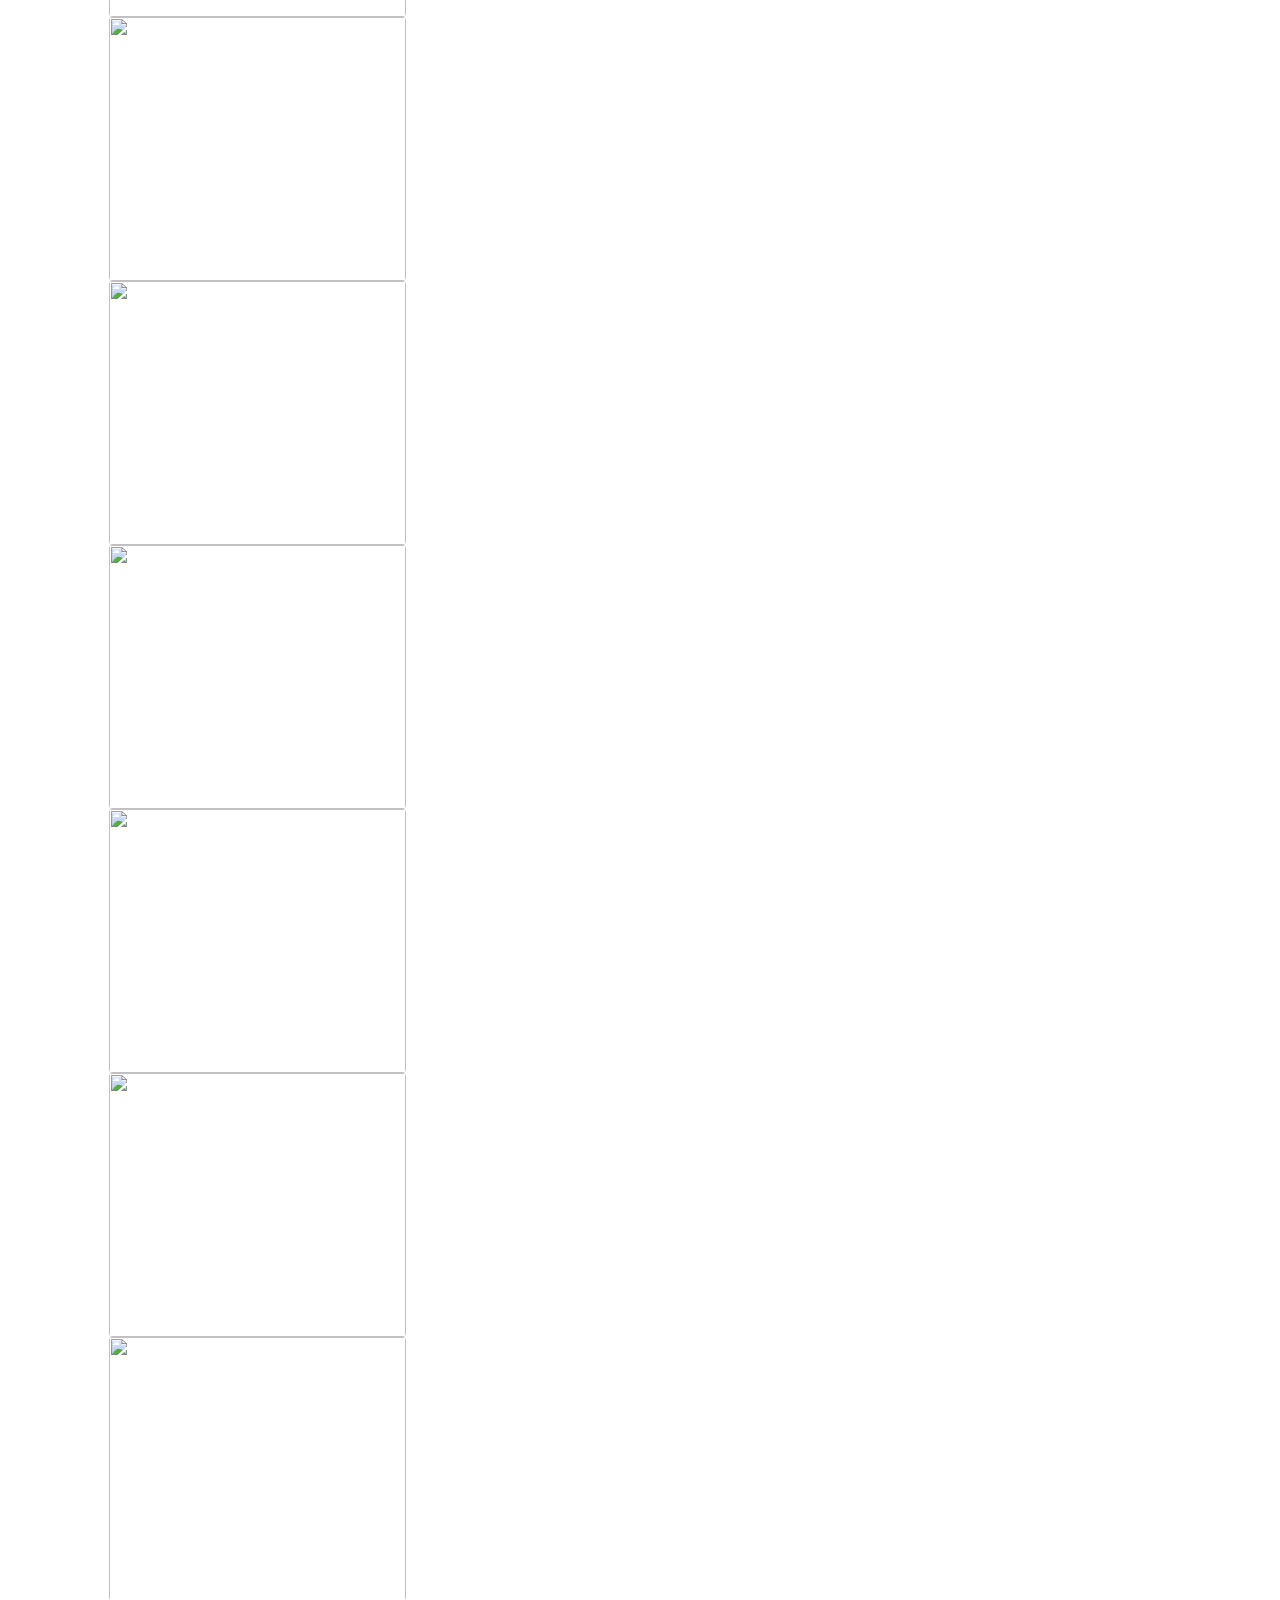
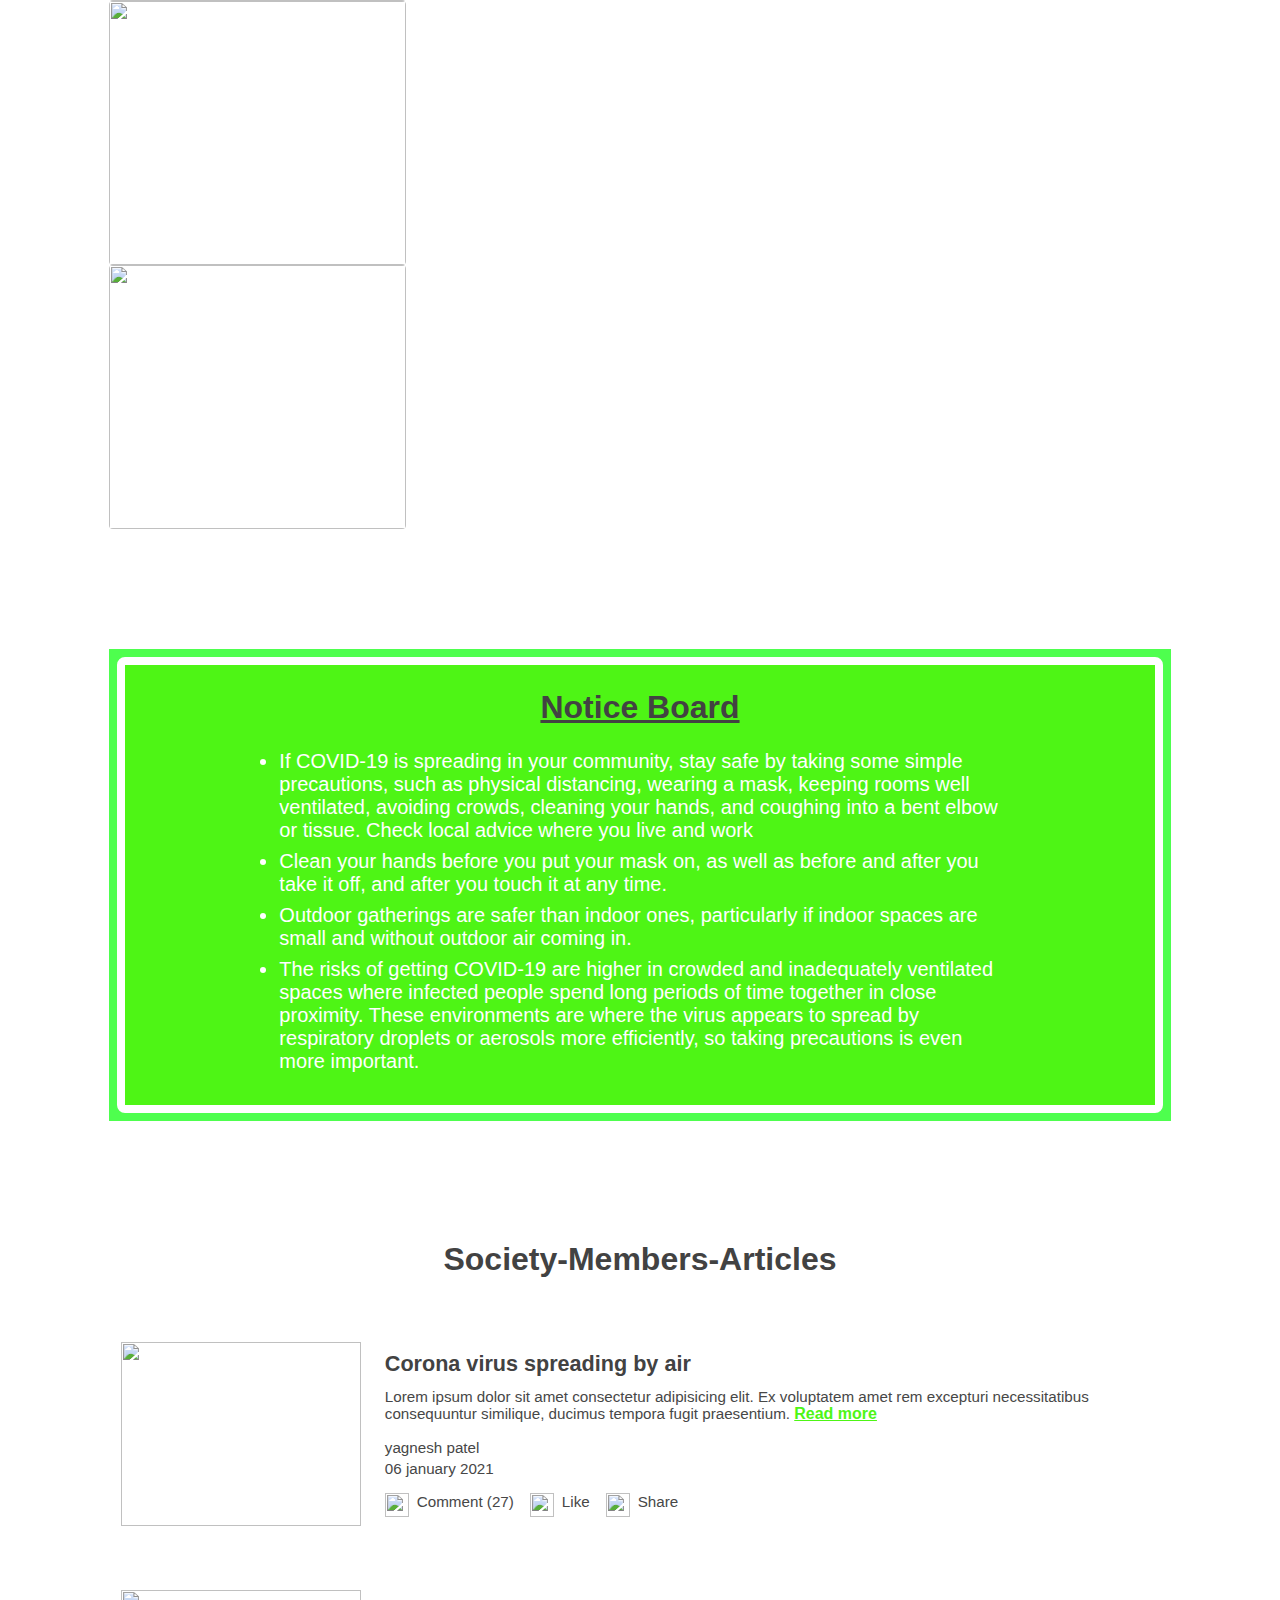
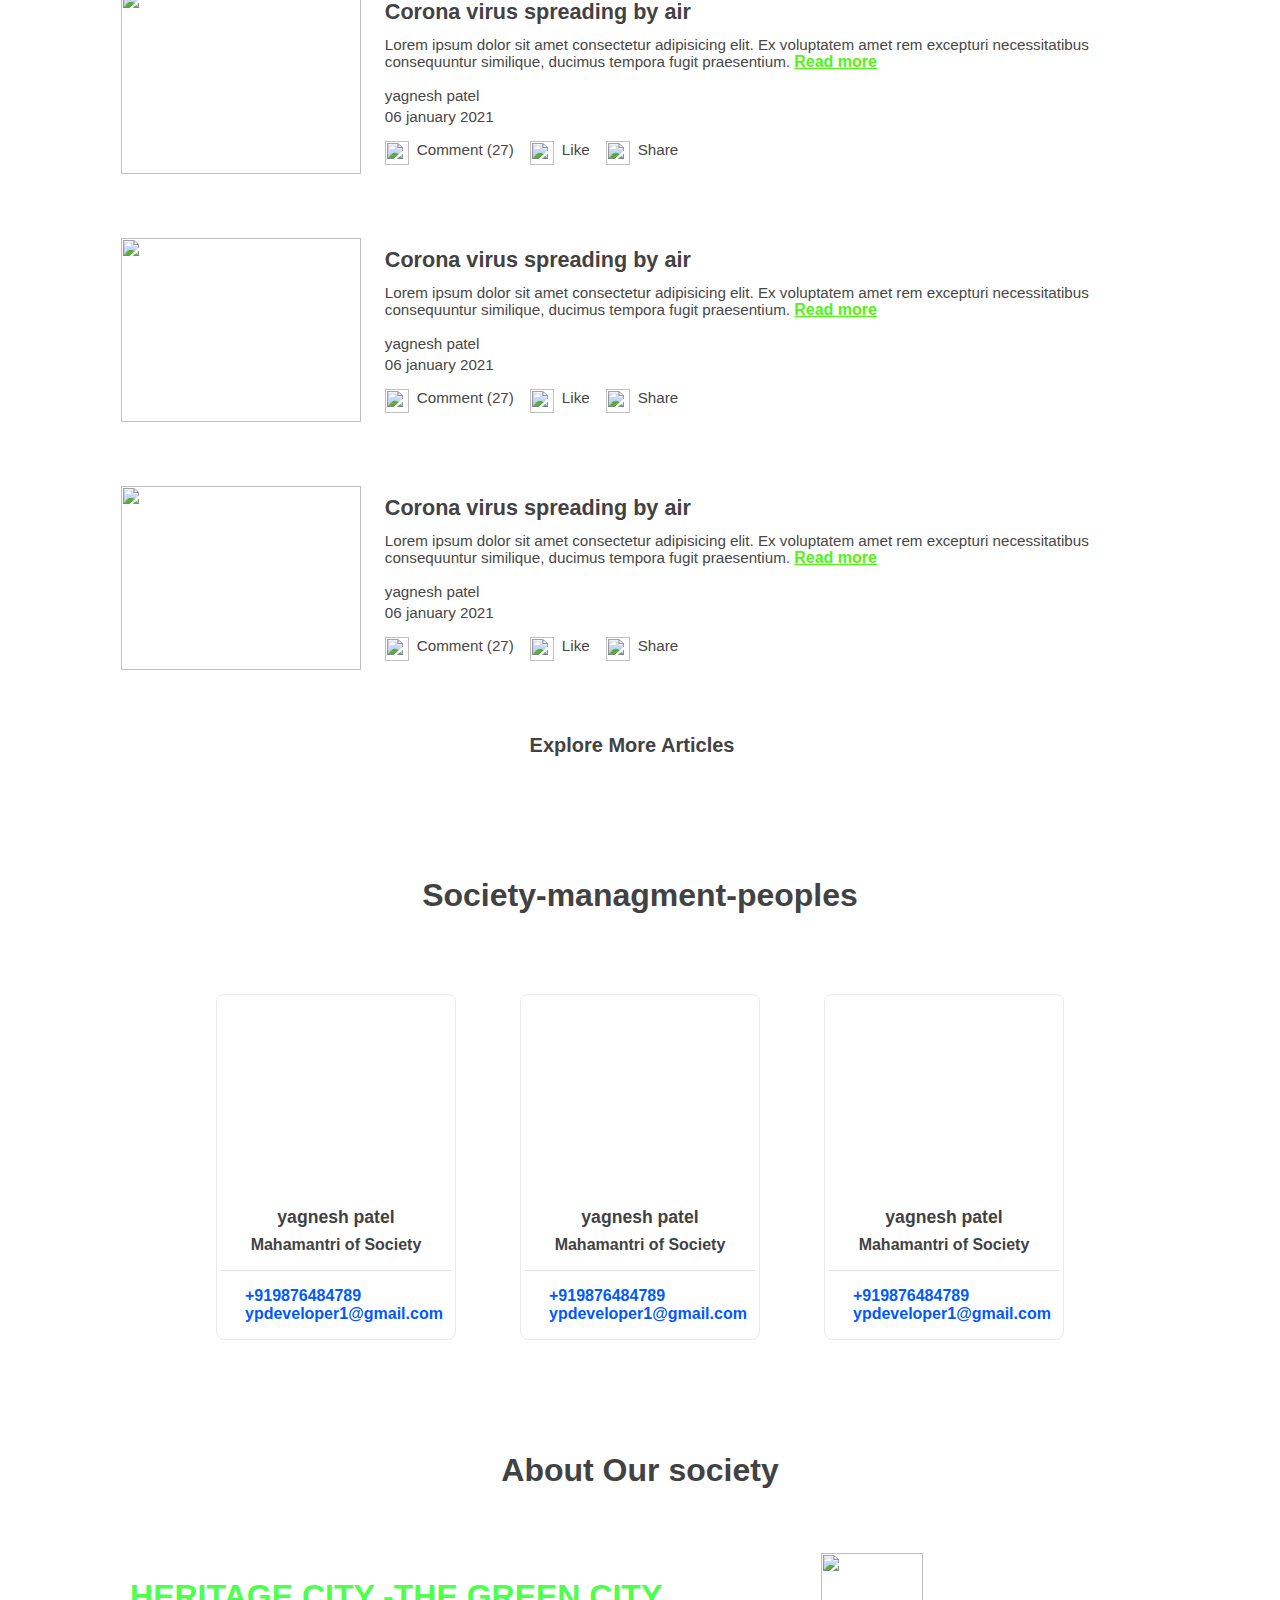
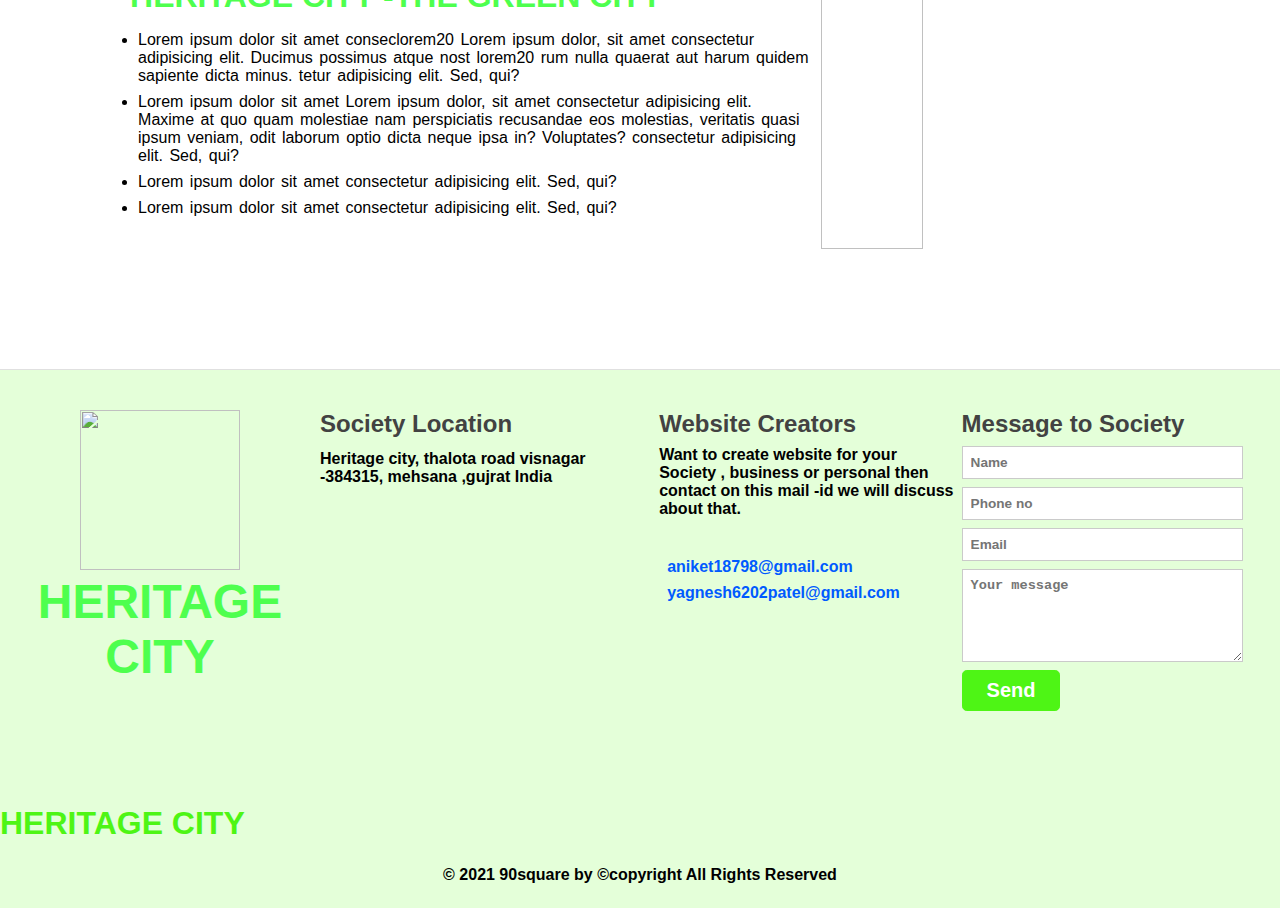
==== commit d9366c06: "making Responsive stage-1" ====
--- a/index.html
+++ b/index.html
@@ -8,41 +8,48 @@
     <link rel="stylesheet" href="https://cdnjs.cloudflare.com/ajax/libs/font-awesome/5.10.0/css/all.min.css"
     integrity="sha512-PgQMlq+nqFLV4ylk1gwUOgm6CtIIXkKwaIHp/PAIWHzig/lKZSEGKEysh0TCVbHJXCLN7WetD8TFecIky75ZfQ=="
     crossorigin="anonymous" />
+    <link rel="stylesheet" href="https://unpkg.com/flickity@2/dist/flickity.min.css">
     <link rel="stylesheet" href="style/css/main.css">
-    <link rel="stylesheet" href="https://unpkg.com/flickity@2/dist/flickity.min.css">
     <link rel="stylesheet" href="style/css/responsive.css">
+    <link rel="icon" href="img/logo.png" type="image/png" sizes="16x16">
 </head>
 <body>
 
     <!--navbar without login -->
-    <nav class="nav-without-login">
-        <img src="img/logo.png" alt="society-logo" class="logo">
-        <ul>
-            <li><a class="color-change" href="#hero-section">Home</a></li>
-            <li><a class="color-change" href="#about-section">About</a></li>
-            <li><a class="color-change" href="#">Services</a></li>
-            <li><a class="color-change" href="#footer-section">Contact</a></li>
-            <!-- Login button -->
-            <li><a href="login.html"><button class="login-btn">Login</button></a></li>
-        </ul>
+    <nav class="navbar-section">
+        <div class="nav-width">
+            <img src="img/logo.png" alt="society-logo" class="logo">
+            <div class="hamburger"><i class="fas fa-bars"></i></div>
+            <ul class="menu">
+                <li><a class="color-change" href="#hero-section">Home</a></li>
+                <li><a class="color-change" href="#about-section">About</a></li>
+                <li><a class="color-change" href="#">Services</a></li>
+                <li><a class="color-change" href="#footer-section">Contact</a></li>
+                <!-- Login button -->
+                <li><a href="login.html"><button class="login-btn">Login</button></a></li>
+
+            </ul>
+        </div>
     </nav>
     <!-- hero-section -->
     <div id="hero-section">
-        <p class="auto-text-1">HERITAGE</p>
-        <p style="margin-top: 0rem;" class="auto-text-2">CITY</p>
-        <div class="search-section">
-            <img src="img/svg-icon/search.svg" alt="">
-            <input type="search" placeholder="search anything in website">
-            <button class="primary-btn">Search</button>
-        </div>
-        <div class="contactus-section">
-            <p>New Society Member?Want To Join?</p>
-            <button class="primary-btn">Contact Us <img src="img/svg-icon/contact-forward.svg" alt=""></button>
-        </div>
-    </div>
+            <p class="auto-text-1">HERITAGE</p>
+            <p  class="auto-text-2">CITY</p>
+            <div class="search-section">
+                <img src="img/svg-icon/search.svg" alt="">
+                <input type="search" placeholder="search anything in website">
+                <button class="primary-btn">Search</button>
+            </div>
+            <div class="contactus-section">
+                <p>New Society Member?Want To Join?</p>
+                <button>Contact Us <img src="img/svg-icon/contact-forward.svg" alt=""></button>
+            </div>
+    </div>
+    <div class="page-width">
+
     <!-- facilities-section -->
     <div class="facilities-section">
-     <p class="primary-heading">Facilities In Our Society</p>
+     <h2 class="primary-heading">Facilities In Our Society</h2>
      <div class="facilities-card-list">
          <div class="facilities-card">
              <img src="img/cctv.png" alt="cctv">
@@ -92,7 +99,7 @@
     </div>
     <!-- Society-Gallery -->
     <div class="society-gallery-section">
-        <p class="primary-heading">Society-Gallery</p>
+        <h2 class="primary-heading">Society-Gallery</h2>
         <div class="carousel" data-flickity='{ "groupCells":2 ,"wrapAround": true ,"autoPlay":true }'>
             <div class="carousel-cell"><img src="img/gallery-img/img-1.jpg" alt=""></div>
             <div class="carousel-cell"><img src="img/gallery-img/img-2.jpg" alt=""></div>
@@ -108,14 +115,13 @@
             <div class="carousel-cell"><img src="img/gallery-img/img-12.jpg" alt=""></div>
             <div class="carousel-cell"><img src="img/gallery-img/img-13.jpg" alt=""></div>
             <div class="carousel-cell"><img src="img/gallery-img/img-14.jpg" alt=""></div>
-            
           </div>
           
     </div>
     <!-- noticeboard-section -->
     <div class="notice-background">
     <div class="noticeboard-section">
-        <p class="primary-heading" style="text-decoration: underline;">Notice Board</p>
+        <h2 class="primary-heading" style="text-decoration: underline;">Notice Board</h2>
         <ul>
             <li>If COVID-19 is spreading in your community, stay safe by taking some simple precautions, such as physical distancing, wearing a mask, keeping rooms well ventilated, avoiding crowds, cleaning your hands, and coughing into a bent elbow or tissue. Check local advice where you live and work</li>
             <li>Clean your hands before you put your mask on, as well as before and after you take it off, and after you touch it at any time.</li>
@@ -126,7 +132,7 @@
     </div>
     <!-- article-section -->
    <div class="society-members-articles">
-       <p class="primary-heading">Society-Members-Articles</p>
+       <h2 class="primary-heading">Society-Members-Articles</h2>
        <div class="articles-section">
            <div class="article">
                <img src="img/post-1.png" alt="">
@@ -222,90 +228,51 @@
            </div>
           
        </div>
-       <button class="primary-btn">Explore More Articles</button>
+       <a class="btn-link">Explore More Articles<i class="fas fa-arrow-right"></i></a>
    </div>
    <!-- managment-peoples-section -->
    <div class="managment-peoples-section">
-       <p class="primary-heading">Society-managment-peoples</p>
+       <h2 class="primary-heading">Society-managment-peoples</h2>
        <div class="managment-peoples">
+           
            <div class="peoples-card">
-               <div class="background-svg">
-                   <img src="img/svg-icon/card-design.svg" alt="">
-               </div>
-               <div class="people-details">
-                   <img src="img/gitprofile.jpg" class="managment-profile" alt="">
-                   <p>yagnesh patel</p>
-                   <p>Mahamantri of Society</p>
-                   <div>
-                       <p><i class="fas fa-phone-alt"></i>+919876484789</p>
+                   <div class="img"></div>
+                   <p class="name">yagnesh patel</p>
+                   <p class="hoddo">Mahamantri of Society</p>
+                   <div class="contact">
+                       <a><i class="fas fa-phone-alt"></i>+919876484789</a>
                        <a href = "mailto: yagnesh6202patel@gmail.com"><i class="fas fa-envelope"></i>ypdeveloper1@gmail.com</a>
                    </div>
-               </div>
            </div>
            <div class="peoples-card">
-            <div class="background-svg">
-                <img src="img/svg-icon/card-design.svg" alt="">
-            </div>
-            <div class="people-details">
-                <img src="img/gitprofile.jpg" class="managment-profile" alt="">
-                <p>yagnesh patel</p>
-                <p>Mahamantri of Society</p>
-                <div>
-                    <p><i class="fas fa-phone-alt"></i>+919876484789</p>
-                    <a href = "mailto: yagnesh6202patel@gmail.com"><i class="fas fa-envelope"></i>ypdeveloper1@gmail.com</a>
-                </div>
-            </div>
+                   <div class="img"></div>
+                   <p class="name">yagnesh patel</p>
+                   <p class="hoddo">Mahamantri of Society</p>
+                   <div class="contact">
+                       <a><i class="fas fa-phone-alt"></i>+919876484789</a>
+                       <a href = "mailto: yagnesh6202patel@gmail.com"><i class="fas fa-envelope"></i>ypdeveloper1@gmail.com</a>
+                   </div>
            </div>
            <div class="peoples-card">
-            <div class="background-svg">
-                <img src="img/svg-icon/card-design.svg" alt="">
-            </div>
-            <div class="people-details">
-                <img src="img/gitprofile.jpg" class="managment-profile" alt="">
-                <p>yagnesh patel</p>
-                <p>Mahamantri of Society</p>
-                <div>
-                    <p><i class="fas fa-phone-alt"></i>+919876484789</p>
-                    <a href = "mailto: yagnesh6202patel@gmail.com"><i class="fas fa-envelope"></i>ypdeveloper1@gmail.com</a>
-                </div>
-            </div>
-           </div>
-           <div class="peoples-card">
-            <div class="background-svg">
-                <img src="img/svg-icon/card-design.svg" alt="">
-            </div>
-            <div class="people-details">
-                <img src="img/gitprofile.jpg" class="managment-profile" alt="">
-                <p>yagnesh patel</p>
-                <p>Mahamantri of Society</p>
-                <div>
-                    <p><i class="fas fa-phone-alt"></i>+919876484789</p>
-                    <a href = "mailto: yagnesh6202patel@gmail.com"><i class="fas fa-envelope"></i>ypdeveloper1@gmail.com</a>
-                </div>
-            </div>
-           </div>
-           <div class="peoples-card">
-            <div class="background-svg">
-                <img src="img/svg-icon/card-design.svg" alt="">
-            </div>
-            <div class="people-details">
-                <img src="img/gitprofile.jpg" class="managment-profile" alt="">
-                <p>yagnesh patel</p>
-                <p>Mahamantri of Society</p>
-                <div>
-                    <p><i class="fas fa-phone-alt"></i>+919876484789</p>
-                    <a href = "mailto: yagnesh6202patel@gmail.com"><i class="fas fa-envelope"></i>ypdeveloper1@gmail.com</a>
-                </div>
-            </div>
-           </div>
+                   <div class="img"></div>
+                   <p class="name">yagnesh patel</p>
+                   <p class="hoddo">Mahamantri of Society</p>
+                   <div class="contact">
+                       <a><i class="fas fa-phone-alt"></i>+919876484789</a>
+                       <a href = "mailto: yagnesh6202patel@gmail.com"><i class="fas fa-envelope"></i>ypdeveloper1@gmail.com</a>
+                   </div>
+           </div>
+          
+           
+         
        </div>
    </div>
    <!-- about-section -->
    <div id="about-section">
-       <p class="primary-heading">About Our society</p>
+       <h2 class="primary-heading">About Our society</h2>
        <div>
            <ul>
-               <p class="primary-heading" style="color: rgb(78,255,78);">HERITAGE CITY -THE GREEN CITY</p>
+               <p class="primary-heading" style="color: rgb(78,255,78); margin-bottom: 2rem;">HERITAGE CITY -THE GREEN CITY</p>
                <li>Lorem ipsum dolor sit amet conseclorem20
                    Lorem ipsum dolor, sit amet consectetur adipisicing elit. Ducimus possimus atque nost lorem20
                     rum nulla quaerat aut harum quidem sapiente dicta minus. tetur adipisicing elit. Sed, qui?</li>
@@ -316,13 +283,13 @@
            <img src="img/hero-section.png" class="about-img"alt=""/>
        </div>
    </div>
+    </div>
    <!-- footer-section -->
    <div id="footer-section">
        <div class="society">
            <img src="img/logo.png" alt="">
            <p>HERITAGE CITY</p>
        </div>
-
        <div class="society-location">
       <h2>Society Location</h2>
       <p>Heritage city, thalota road visnagar -384315, mehsana ,gujrat India</p>
@@ -344,6 +311,7 @@
         <button type="submit" class="primary-btn">Send</button>
     </form>
     </div>
+    <p class="society-name-footer">HERITAGE CITY</p>
 </div>
 <p class="All-right-reserved">© 2021 90square by ©copyright  All Rights Reserved </p>
 </body>
--- a/style/css/main.css
+++ b/style/css/main.css
@@ -13,9 +13,9 @@
 
 .primary-btn {
   font-weight: 500;
-  background-color: #4eff4e;
+  background-color: #4ef515;
   color: white;
-  border: 0.1rem solid #4eff4e;
+  border: 0.1rem solid #4ef515;
 }
 
 .primary-btn:hover {
@@ -24,9 +24,26 @@
 }
 
 .primary-heading {
-  font-size: 4.5rem;
-  font-weight: 700;
-  color: black;
+  font-size: 4rem;
+  font-weight: 600;
+  color: #424242;
+}
+
+.btn-link {
+  font-size: 2.5rem;
+  font-weight: 600;
+  color: #424242;
+  transition: all .3s;
+}
+
+.btn-link i {
+  margin-left: 2rem;
+  font-size: 2.5rem;
+}
+
+.btn-link:hover {
+  cursor: pointer;
+  color: #4ef515;
 }
 
 #hero-section {
@@ -51,20 +68,21 @@
 
 #hero-section .auto-text-1 {
   width: 45rem;
-  margin: 10rem auto 0rem auto;
+  margin: 8rem auto -2rem auto;
   text-align: center;
   white-space: nowrap;
   overflow: hidden;
-  animation: auto-text-1 1s steps(44) 0.5s 1 normal both;
+  animation: auto-text-1 1s steps(44) 0.3s 1 normal both;
 }
 
 #hero-section .auto-text-2 {
-  width: 20rem;
+  width: 22rem;
   margin: 0 auto;
+  margin-bottom: 3rem;
   text-align: center;
   white-space: nowrap;
   overflow: hidden;
-  animation: auto-text-2 1s steps(44) 0.5s 1 normal both;
+  animation: auto-text-2 1s steps(44) 0.3s 1 normal both;
 }
 
 @keyframes auto-text-1 {
@@ -81,8 +99,12 @@
     width: 0;
   }
   to {
-    width: 20rem;
-  }
+    width: 22rem;
+  }
+}
+
+#hero-section .search-section {
+  width: 32vw;
 }
 
 #hero-section .search-section img {
@@ -92,7 +114,7 @@
 }
 
 #hero-section .search-section input {
-  width: 25vw;
+  width: 75%;
   padding: 1.3rem .8rem 1.3rem 5rem;
   font-size: 2.2rem;
   font-weight: 500;
@@ -107,6 +129,7 @@
 }
 
 #hero-section .search-section button {
+  width: 25%;
   font-size: 2.2rem;
   font-weight: 600;
   padding: 1.3rem 2rem;
@@ -123,28 +146,45 @@
   align-items: center;
   flex-direction: row;
   text-align: center;
-  width: 44vw;
-  padding: 1.5rem 2rem 1.5rem 2rem;
+  width: 38vw;
+  padding: 1.5rem 2rem;
   border-radius: .5rem;
+  margin: 2.5rem auto 0rem auto;
 }
 
 #hero-section .contactus-section p {
-  width: 60%;
+  width: 55%;
   margin: 0rem 3rem 0rem 0rem;
-  font-size: 3.5rem;
-  font-weight: 600;
+  font-size: 3rem;
+  font-weight: 500;
   color: yellow;
 }
 
 #hero-section .contactus-section button {
   border-radius: 0.4rem;
   font-size: 3rem;
+  background-color: #00000057;
   padding: .8rem 1.5rem;
+  font-size: 3rem;
+  font-weight: 500;
+  color: #4ef515;
+  transition: all .5s;
+}
+
+#hero-section .contactus-section button:hover {
+  cursor: pointer;
+  color: white;
+  background-color: #4ef515;
+}
+
+.page-width {
+  width: 83vw;
+  height: auto;
+  margin: auto;
 }
 
 .facilities-section {
-  margin-top: 5rem;
-  background-color: #fff;
+  margin-top: 12rem;
   display: flex;
   justify-content: center;
   align-items: center;
@@ -154,12 +194,12 @@
 
 .facilities-section .facilities-card-list {
   display: flex;
-  justify-content: center;
+  justify-content: space-between;
   align-items: center;
   flex-direction: row;
   text-align: center;
   flex-wrap: wrap;
-  padding-top: 2rem;
+  padding-top: 4rem;
 }
 
 .facilities-section .facilities-card-list .facilities-card {
@@ -168,10 +208,10 @@
   align-items: center;
   flex-direction: row;
   text-align: start;
-  transition: all .3s ease-in-out;
+  transition: all .4s ease-in-out;
   padding: 2rem;
-  width: 40vw;
-  margin: 2rem 3rem;
+  width: 48%;
+  margin-top: 4rem;
   box-shadow: 1px 1px 28px #e9e9e9;
 }
 
@@ -185,36 +225,44 @@
 
 .facilities-section .facilities-card-list .facilities-card div .card-heading {
   font-size: 2.8rem;
-  font-weight: 700;
-  color: #4eff4e;
+  font-weight: 600;
+  color: #4ef515;
+  margin-bottom: 1rem;
 }
 
 .facilities-section .facilities-card-list .facilities-card div p {
-  font-size: 2rem;
+  font-size: 1.9rem;
   font-weight: 500;
   color: black;
 }
 
 .facilities-section .facilities-card-list .facilities-card:hover {
-  box-shadow: 1px 1px 28px #cfcfcf;
+  box-shadow: 1px 1px 28px #cacaca;
   cursor: pointer;
 }
 
 .society-gallery-section {
-  margin-top: 10rem;
+  margin-top: 12rem;
   text-align: center;
 }
 
 .society-gallery-section .carousel {
-  margin-top: 4rem;
-  background: #EEE;
-  width: 85vw;
-  margin: 4rem auto;
+  width: 100%;
+  margin: 7rem auto;
+}
+
+.society-gallery-section .flickity-button {
+  color: #4ef515;
+  background-color: white;
+}
+
+.society-gallery-section .flickity-page-dots .dot {
+  background: #4ef515;
 }
 
 .society-gallery-section .carousel-cell {
   width: 28%;
-  height: 30rem;
+  height: 33rem;
   margin-right: 1.5rem;
   counter-increment: carousel-cell;
 }
@@ -233,14 +281,14 @@
   flex-direction: column;
   text-align: center;
   padding: 1rem;
-  margin-top: 13rem;
+  margin-top: 15rem;
 }
 
 .notice-background .noticeboard-section {
-  width: 98vw;
+  width: 100%;
   border-radius: 1rem;
   border: 1rem solid white;
-  background-color: #4eff4e;
+  background-color: #4ef515;
   padding: 3rem 0rem;
   color: white;
   display: flex;
@@ -263,12 +311,11 @@
 }
 
 .society-members-articles {
-  width: 85vw;
+  width: 100%;
   margin: auto;
   padding: 3rem 0rem;
-  margin-top: 5rem;
+  margin-top: 12rem;
   border-radius: 1rem;
-  background-color: #5aea0024;
   display: flex;
   justify-content: center;
   align-items: center;
@@ -277,8 +324,9 @@
 }
 
 .society-members-articles .articles-section {
-  width: 95%;
-  padding-top: 4rem;
+  width: 100%;
+  padding-top: 8rem;
+  margin-left: 3rem;
 }
 
 .society-members-articles .articles-section .article {
@@ -287,43 +335,44 @@
   align-items: center;
   flex-direction: row;
   text-align: center;
-  margin-bottom: 4rem;
+  margin-bottom: 8rem;
 }
 
 .society-members-articles .articles-section .article img {
-  height: 27rem;
-  width: 33rem;
+  height: 23rem;
+  width: 30rem;
 }
 
 .society-members-articles .articles-section .article .article-details {
-  margin-left: 5rem;
+  width: 98%;
+  margin-left: 3rem;
   text-align: start;
 }
 
 .society-members-articles .articles-section .article .article-details .article-heading {
-  font-size: 3rem;
-  font-weight: 700;
-  color: #4eff4e;
-  margin-bottom: 1rem;
+  font-size: 2.7rem;
+  font-weight: 600;
+  color: #424242;
+  margin-bottom: 1.3rem;
 }
 
 .society-members-articles .articles-section .article .article-details .article-discription {
-  font-size: 2rem;
-  font-weight: 500;
-  color: black;
+  font-size: 1.9rem;
+  font-weight: 500;
+  color: #474747;
   margin-bottom: 2rem;
 }
 
 .society-members-articles .articles-section .article .article-details .article-discription a {
   font-size: 2rem;
   font-weight: 600;
-  color: #4eff4e;
+  color: #4ef515;
 }
 
 .society-members-articles .articles-section .article .article-details p {
-  font-size: 2rem;
-  font-weight: 500;
-  color: black;
+  font-size: 1.9rem;
+  font-weight: 500;
+  color: #474747;
   margin-bottom: 0.5rem;
 }
 
@@ -333,6 +382,7 @@
   align-items: center;
   flex-direction: row;
   text-align: center;
+  margin-top: 2rem;
 }
 
 .society-members-articles .articles-section .article .article-details .comment-like-share div {
@@ -341,8 +391,7 @@
   align-items: center;
   flex-direction: row;
   text-align: center;
-  margin-top: 2rem;
-  width: auto;
+  align-items: flex-start;
   margin-right: 2rem;
 }
 
@@ -353,9 +402,9 @@
 }
 
 .society-members-articles .articles-section .article .article-details .comment-like-share div p {
-  font-size: 2rem;
-  font-weight: 500;
-  color: black;
+  font-size: 1.9rem;
+  font-weight: 500;
+  color: #474747;
 }
 
 .society-members-articles button {
@@ -368,7 +417,7 @@
 }
 
 .managment-peoples-section {
-  margin-top: 5rem;
+  margin-top: 12rem;
   display: flex;
   justify-content: center;
   align-items: center;
@@ -377,26 +426,27 @@
 }
 
 .managment-peoples-section .managment-peoples {
-  margin-top: 3rem;
+  margin-top: 8rem;
   display: flex;
   justify-content: center;
   align-items: center;
   flex-direction: row;
   text-align: center;
   flex-wrap: wrap;
-  width: 80vw;
+  width: 100%;
 }
 
 .managment-peoples-section .managment-peoples .peoples-card {
   margin: 2rem 4rem;
   padding: .5rem;
-  width: 33rem;
-  height: 40rem;
-  position: relative;
+  width: 30rem;
+  height: auto;
+  padding-bottom: 2rem;
   border-radius: 1rem;
   overflow: hidden;
   border: 0.5px solid #ebebeb;
   background-color: white;
+  transition: all .4s;
 }
 
 .managment-peoples-section .managment-peoples .peoples-card:hover {
@@ -404,59 +454,55 @@
   cursor: pointer;
 }
 
-.managment-peoples-section .managment-peoples .peoples-card .background-svg {
-  position: absolute;
-  top: 0;
-  left: 0;
-}
-
-.managment-peoples-section .managment-peoples .peoples-card .background-svg img {
-  width: 100%;
-}
-
-.managment-peoples-section .managment-peoples .peoples-card .people-details {
-  width: 100%;
-  position: absolute;
-  top: 0;
-  left: 0;
-  z-index: 1;
-  margin-top: 7rem;
-}
-
-.managment-peoples-section .managment-peoples .peoples-card .people-details img {
-  height: 12rem;
-  width: 12rem;
-  border-radius: 50%;
-}
-
-.managment-peoples-section .managment-peoples .peoples-card .people-details p, .managment-peoples-section .managment-peoples .peoples-card .people-details a {
+.managment-peoples-section .managment-peoples .peoples-card .img {
+  width: 100%;
+  height: 25rem;
+  background: url("../../img/gitprofile.jpg");
+  background-repeat: no-repeat;
+  background-position: center;
+  background-size: cover;
+}
+
+.managment-peoples-section .managment-peoples .peoples-card .name {
   font-size: 2.2rem;
   font-weight: 650;
-  color: black;
-}
-
-.managment-peoples-section .managment-peoples .peoples-card .people-details div {
+  color: #424242;
+  margin-bottom: 1rem;
+  margin-top: 1rem;
+}
+
+.managment-peoples-section .managment-peoples .peoples-card .hoddo {
+  font-size: 2rem;
+  font-weight: 600;
+  color: #424242;
+}
+
+.managment-peoples-section .managment-peoples .peoples-card .contact {
   margin-top: 2rem;
   padding-top: 2rem;
+  border-top: 1px solid #e2e2e2;
   text-align: start;
-  padding-left: 1.2rem;
-  border-top: 1px solid #e2e2e2;
-}
-
-.managment-peoples-section .managment-peoples .peoples-card .people-details div p, .managment-peoples-section .managment-peoples .peoples-card .people-details div a {
+}
+
+.managment-peoples-section .managment-peoples .peoples-card .contact a {
   font-weight: 600;
   color: #005aff;
   text-decoration: none;
-}
-
-.managment-peoples-section .managment-peoples .peoples-card .people-details div i {
-  color: #4eff4e;
+  display: block;
+  margin-left: 2rem;
+  font-size: 2rem;
+  font-weight: 600;
+  color: #005aff;
+}
+
+.managment-peoples-section .managment-peoples .peoples-card .contact i {
+  color: #4ef515;
   margin-right: 1rem;
   margin-bottom: 1rem;
 }
 
 #about-section {
-  margin-top: 5rem;
+  margin-top: 12rem;
   display: flex;
   justify-content: center;
   align-items: center;
@@ -465,8 +511,8 @@
 }
 
 #about-section div {
-  margin-top: 4rem;
-  width: 80vw;
+  margin-top: 8rem;
+  width: 100%;
   display: flex;
   justify-content: center;
   align-items: center;
@@ -475,25 +521,32 @@
   text-align: start;
 }
 
+#about-section div ul {
+  width: 65%;
+}
+
 #about-section div ul li {
-  font-size: 2.3rem;
-  font-weight: 600;
+  font-size: 2rem;
+  font-weight: 500;
   color: black;
+  margin: 1rem;
+  word-spacing: 2px;
 }
 
 #about-section div img {
   height: 37rem;
-  width: 45rem;
+  width: 31%;
 }
 
 #footer-section {
-  margin-top: 10rem;
+  margin-top: 15rem;
   width: 100%;
   background-color: #4bff0026;
+  border-top: .5px solid #e0e0e0;
   flex-wrap: wrap;
-  border-top: .5px solid #e0e0e0;
   padding-top: 5rem;
   display: flex;
+  flex-direction: row;
   font-size: 2rem;
   font-weight: 600;
   color: black;
@@ -517,6 +570,7 @@
 
 #footer-section .message-to-society {
   text-align: start;
+  width: 22vw;
 }
 
 #footer-section .message-to-society h2 {
@@ -525,7 +579,7 @@
 }
 
 #footer-section .message-to-society input, #footer-section .message-to-society textarea {
-  width: 22vw;
+  width: 100%;
   display: block;
   margin: 1rem 1rem;
   font-size: 1.7rem;
@@ -548,17 +602,21 @@
   margin-left: 1rem;
 }
 
+#footer-section h2 {
+  margin-bottom: 1.5rem;
+  font-size: 3rem;
+  font-weight: 600;
+  color: #424242;
+}
+
 #footer-section .society-location {
   width: 24vw;
 }
 
-#footer-section .society-location h2 {
-  margin-bottom: 1rem;
-}
-
 #footer-section .society-location iframe {
   width: 100%;
   border: 1px solid #c8c8c8;
+  height: 35vh;
 }
 
 #footer-section .website-creators {
@@ -587,6 +645,13 @@
   color: #4eff4e;
 }
 
+#footer-section .society-name-footer {
+  text-align: center;
+  font-size: 4rem;
+  font-weight: 700;
+  color: #4ef515;
+}
+
 .All-right-reserved {
   font-size: 2rem;
   font-weight: 600;
@@ -611,9 +676,9 @@
 
 .primary-btn {
   font-weight: 500;
-  background-color: #4eff4e;
+  background-color: #4ef515;
   color: white;
-  border: 0.1rem solid #4eff4e;
+  border: 0.1rem solid #4ef515;
 }
 
 .primary-btn:hover {
@@ -622,85 +687,275 @@
 }
 
 .primary-heading {
-  font-size: 4.5rem;
-  font-weight: 700;
-  color: black;
-}
-
-.nav-without-login {
+  font-size: 4rem;
+  font-weight: 600;
+  color: #424242;
+}
+
+.btn-link {
+  font-size: 2.5rem;
+  font-weight: 600;
+  color: #424242;
+  transition: all .3s;
+}
+
+.btn-link i {
+  margin-left: 2rem;
+  font-size: 2.5rem;
+}
+
+.btn-link:hover {
+  cursor: pointer;
+  color: #4ef515;
+}
+
+.navbar-section {
   width: 100%;
   position: fixed;
-  padding-top: .5rem;
   background-color: transparent;
+  z-index: 2;
+}
+
+.navbar-section .nav-width {
+  width: 83vw;
+  margin: auto;
   display: flex;
   justify-content: space-between;
   align-items: center;
   flex-direction: row;
   text-align: center;
-  z-index: 2;
-}
-
-.nav-without-login .logo {
+  padding-top: 1rem;
+}
+
+.navbar-section .nav-width .logo {
   width: 8rem;
   height: 7rem;
-  margin-left: 8rem;
-}
-
-.nav-without-login ul {
-  margin-right: 8rem;
-}
-
-.nav-without-login ul li {
+}
+
+.navbar-section .nav-width .hamburger {
+  display: none;
+}
+
+.navbar-section .nav-width .menu li {
   display: inline-block;
 }
 
-.nav-without-login ul li a {
-  margin: 0rem 2rem;
+.navbar-section .nav-width .menu li a {
+  margin: 0rem 2.3rem;
   text-decoration: none;
-  font-size: 2.5rem;
+  font-size: 2.1rem;
   font-weight: 500;
   color: white;
-}
-
-.nav-without-login ul li a:hover {
-  color: #4eff4e !important;
-}
-
-.nav-without-login .login-btn {
-  color: #4eff4e;
-  font-size: 2.5rem;
-  padding: 1rem 3rem;
+  transition: all .3s;
+}
+
+.navbar-section .nav-width .menu li a:hover {
+  color: #4ef515 !important;
+}
+
+.navbar-section .nav-width .menu .login-btn {
+  color: #4ef515;
+  font-size: 2.1rem;
+  padding: .8rem 2.3rem;
   border-radius: 3rem;
   background: transparent;
-  border: 1px solid #4eff4e;
-}
-
-.nav-without-login .login-btn:hover {
+  border: 1px solid #4ef515;
+  transition: all .3s;
+}
+
+.navbar-section .nav-width .menu .login-btn:hover {
   color: white;
   cursor: pointer;
-  background-color: #4eff4e;
-}
-
-@media only screen and (max-width: 1475px) {
+  background-color: #4ef515;
+}
+
+* {
+  margin: 0;
+  padding: 0;
+  box-sizing: border-box;
+  outline: none;
+}
+
+html {
+  font-size: 10px;
+  font-family: -apple-system,BlinkMacSystemFont,Segoe UI,Helvetica,Arial,sans-serif,Apple Color Emoji,Segoe UI Emoji;
+  scroll-behavior: smooth;
+}
+
+.primary-btn {
+  font-weight: 500;
+  background-color: #4ef515;
+  color: white;
+  border: 0.1rem solid #4ef515;
+}
+
+.primary-btn:hover {
+  background-color: #18b918;
+  cursor: pointer;
+}
+
+.primary-heading {
+  font-size: 4rem;
+  font-weight: 600;
+  color: #424242;
+}
+
+.btn-link {
+  font-size: 2.5rem;
+  font-weight: 600;
+  color: #424242;
+  transition: all .3s;
+}
+
+.btn-link i {
+  margin-left: 2rem;
+  font-size: 2.5rem;
+}
+
+.btn-link:hover {
+  cursor: pointer;
+  color: #4ef515;
+}
+
+@media (max-width: 1475px) {
   html {
     font-size: 8px;
   }
 }
 
-@media only screen and (max-width: 1235px) {
+@media (max-width: 1235px) {
   html {
     font-size: 7.5px;
   }
-  #hero-section .search-section input {
-    width: 27vw;
+  #hero-section .search-section {
+    width: 40vw;
   }
   #hero-section .contactus-section {
     width: 50vw;
   }
 }
 
-@media only screen and (max-width: 1045px) {
+@media (max-width: 1045px) {
   html {
-    font-size: 8px;
-  }
-}
+    font-size: 7px;
+  }
+  .page-width {
+    width: 94vw;
+  }
+  #footer-section .society-location iframe {
+    height: 30vh;
+  }
+}
+
+@media (max-width: 972px) {
+  #footer-section {
+    justify-content: space-around;
+  }
+  #footer-section .society {
+    display: none;
+  }
+}
+
+@media (max-width: 860px) {
+  html {
+    font-size: 6.5px;
+  }
+  .navbar-section .nav-width .hamburger {
+    display: inline;
+  }
+  .navbar-section .nav-width .hamburger i {
+    color: #4ef515;
+    font-size: 4rem;
+  }
+  .navbar-section .nav-width .menu {
+    display: none;
+  }
+  #hero-section .search-section {
+    width: 50vw;
+  }
+  #hero-section .contactus-section {
+    width: 60vw;
+  }
+  #footer-section .message-to-society {
+    width: 27vw;
+  }
+  #footer-section .society-location {
+    width: 27vw;
+  }
+  #footer-section .website-creators {
+    width: 27vw;
+  }
+}
+
+@media (max-width: 670px) {
+  #hero-section .search-section {
+    width: 60vw;
+  }
+  #hero-section .contactus-section {
+    width: 70vw;
+  }
+  .facilities-section .facilities-card-list {
+    display: flex;
+    justify-content: center;
+    align-items: center;
+    flex-direction: column;
+    text-align: center;
+  }
+  .facilities-section .facilities-card-list .facilities-card {
+    width: 85%;
+  }
+  .notice-background .noticeboard-section ul {
+    width: 85%;
+  }
+  .society-members-articles .articles-section .article {
+    flex-direction: column;
+  }
+  .society-members-articles .articles-section .article img {
+    width: 80%;
+    margin-bottom: 3rem;
+    height: 33rem;
+  }
+  .society-members-articles .articles-section .article .article-details {
+    width: 80%;
+  }
+  #about-section div {
+    flex-direction: column-reverse;
+  }
+  #about-section div ul {
+    width: 80%;
+  }
+  #about-section div img {
+    width: 80%;
+    margin-bottom: 2rem;
+  }
+  #footer-section {
+    flex-direction: row-reverse !important;
+    flex-wrap: wrap-reverse;
+  }
+  #footer-section .message-to-society {
+    margin: 5rem auto;
+    width: 85vw;
+  }
+  #footer-section .society-location {
+    width: 80vw;
+    margin: 5rem auto;
+  }
+  #footer-section .website-creators {
+    width: 80vw;
+    margin: 5rem auto;
+  }
+}
+
+@media (max-width: 580px) {
+  #hero-section .search-section {
+    width: 85vw;
+  }
+  #hero-section .contactus-section {
+    width: 85vw;
+    flex-direction: column;
+  }
+  #hero-section .contactus-section p {
+    width: 80%;
+    margin-bottom: 1rem;
+  }
+}
--- a/style/css/responsive.css
+++ b/style/css/responsive.css
@@ -0,0 +1,204 @@
+* {
+  margin: 0;
+  padding: 0;
+  box-sizing: border-box;
+  outline: none;
+}
+
+html {
+  font-size: 10px;
+  font-family: -apple-system,BlinkMacSystemFont,Segoe UI,Helvetica,Arial,sans-serif,Apple Color Emoji,Segoe UI Emoji;
+  scroll-behavior: smooth;
+}
+
+.primary-btn {
+  font-weight: 500;
+  background-color: #4ef515;
+  color: white;
+  border: 0.1rem solid #4ef515;
+}
+
+.primary-btn:hover {
+  background-color: #18b918;
+  cursor: pointer;
+}
+
+.primary-heading {
+  font-size: 4rem;
+  font-weight: 600;
+  color: #424242;
+}
+
+.btn-link {
+  font-size: 2.5rem;
+  font-weight: 600;
+  color: #424242;
+  transition: all .3s;
+}
+
+.btn-link i {
+  margin-left: 2rem;
+  font-size: 2.5rem;
+}
+
+.btn-link:hover {
+  cursor: pointer;
+  color: #4ef515;
+}
+
+@media (max-width: 1475px) {
+  html {
+    font-size: 8px;
+  }
+}
+
+@media (max-width: 1235px) {
+  html {
+    font-size: 7.5px;
+  }
+  #hero-section .search-section {
+    width: 40vw;
+  }
+  #hero-section .contactus-section {
+    width: 50vw;
+  }
+}
+
+@media (max-width: 1045px) {
+  html {
+    font-size: 7px;
+  }
+  .page-width {
+    width: 94vw;
+  }
+  .navbar-section .nav-width {
+    width: 94vw;
+  }
+  #footer-section .society-location iframe {
+    height: 30vh;
+  }
+}
+
+@media (max-width: 972px) {
+  #footer-section {
+    justify-content: space-around;
+  }
+  #footer-section .society, #footer-section .society-name-footer {
+    display: none;
+  }
+}
+
+@media (max-width: 860px) {
+  html {
+    font-size: 6.5px;
+  }
+  .navbar-section .nav-width .hamburger {
+    display: inline;
+  }
+  .navbar-section .nav-width .hamburger i {
+    color: #4ef515;
+    font-size: 4rem;
+  }
+  .navbar-section .nav-width .menu {
+    display: none;
+  }
+  #hero-section .search-section {
+    width: 50vw;
+  }
+  #hero-section .contactus-section {
+    width: 60vw;
+  }
+  #footer-section .message-to-society {
+    width: 27vw;
+  }
+  #footer-section .society-location {
+    width: 27vw;
+  }
+  #footer-section .website-creators {
+    width: 27vw;
+  }
+}
+
+@media (max-width: 670px) {
+  #hero-section .search-section {
+    width: 60vw;
+  }
+  #hero-section .contactus-section {
+    width: 70vw;
+  }
+  .facilities-section .facilities-card-list {
+    display: flex;
+    justify-content: center;
+    align-items: center;
+    flex-direction: column;
+    text-align: center;
+  }
+  .facilities-section .facilities-card-list .facilities-card {
+    width: 85%;
+  }
+  .society-gallery-section .carousel-cell {
+    max-width: 60%;
+    height: 33rem;
+  }
+  .notice-background .noticeboard-section ul {
+    width: 85%;
+  }
+  .society-members-articles .articles-section .article {
+    flex-direction: column;
+  }
+  .society-members-articles .articles-section .article img {
+    width: 85%;
+    margin-bottom: 3rem;
+    height: 33rem;
+  }
+  .society-members-articles .articles-section .article .article-details {
+    width: 85%;
+  }
+  #about-section div {
+    flex-direction: column-reverse;
+  }
+  #about-section div ul {
+    width: 80%;
+  }
+  #about-section div img {
+    width: 80%;
+    margin-bottom: 2rem;
+  }
+  #footer-section {
+    flex-direction: row-reverse !important;
+    flex-wrap: wrap-reverse;
+  }
+  #footer-section .message-to-society {
+    margin: 5rem auto;
+    width: 85vw;
+  }
+  #footer-section .society-location {
+    width: 80vw;
+    margin: 5rem auto;
+  }
+  #footer-section .website-creators {
+    width: 80vw;
+    margin: 5rem auto;
+  }
+  #footer-section .society-name-footer {
+    display: flex;
+  }
+}
+
+@media (max-width: 580px) {
+  .society-gallery-section .carousel-cell {
+    max-width: 80%;
+    height: 33rem;
+  }
+  #hero-section .search-section {
+    width: 85vw;
+  }
+  #hero-section .contactus-section {
+    width: 85vw;
+    flex-direction: column;
+  }
+  #hero-section .contactus-section p {
+    width: 80%;
+    margin-bottom: 1rem;
+  }
+}
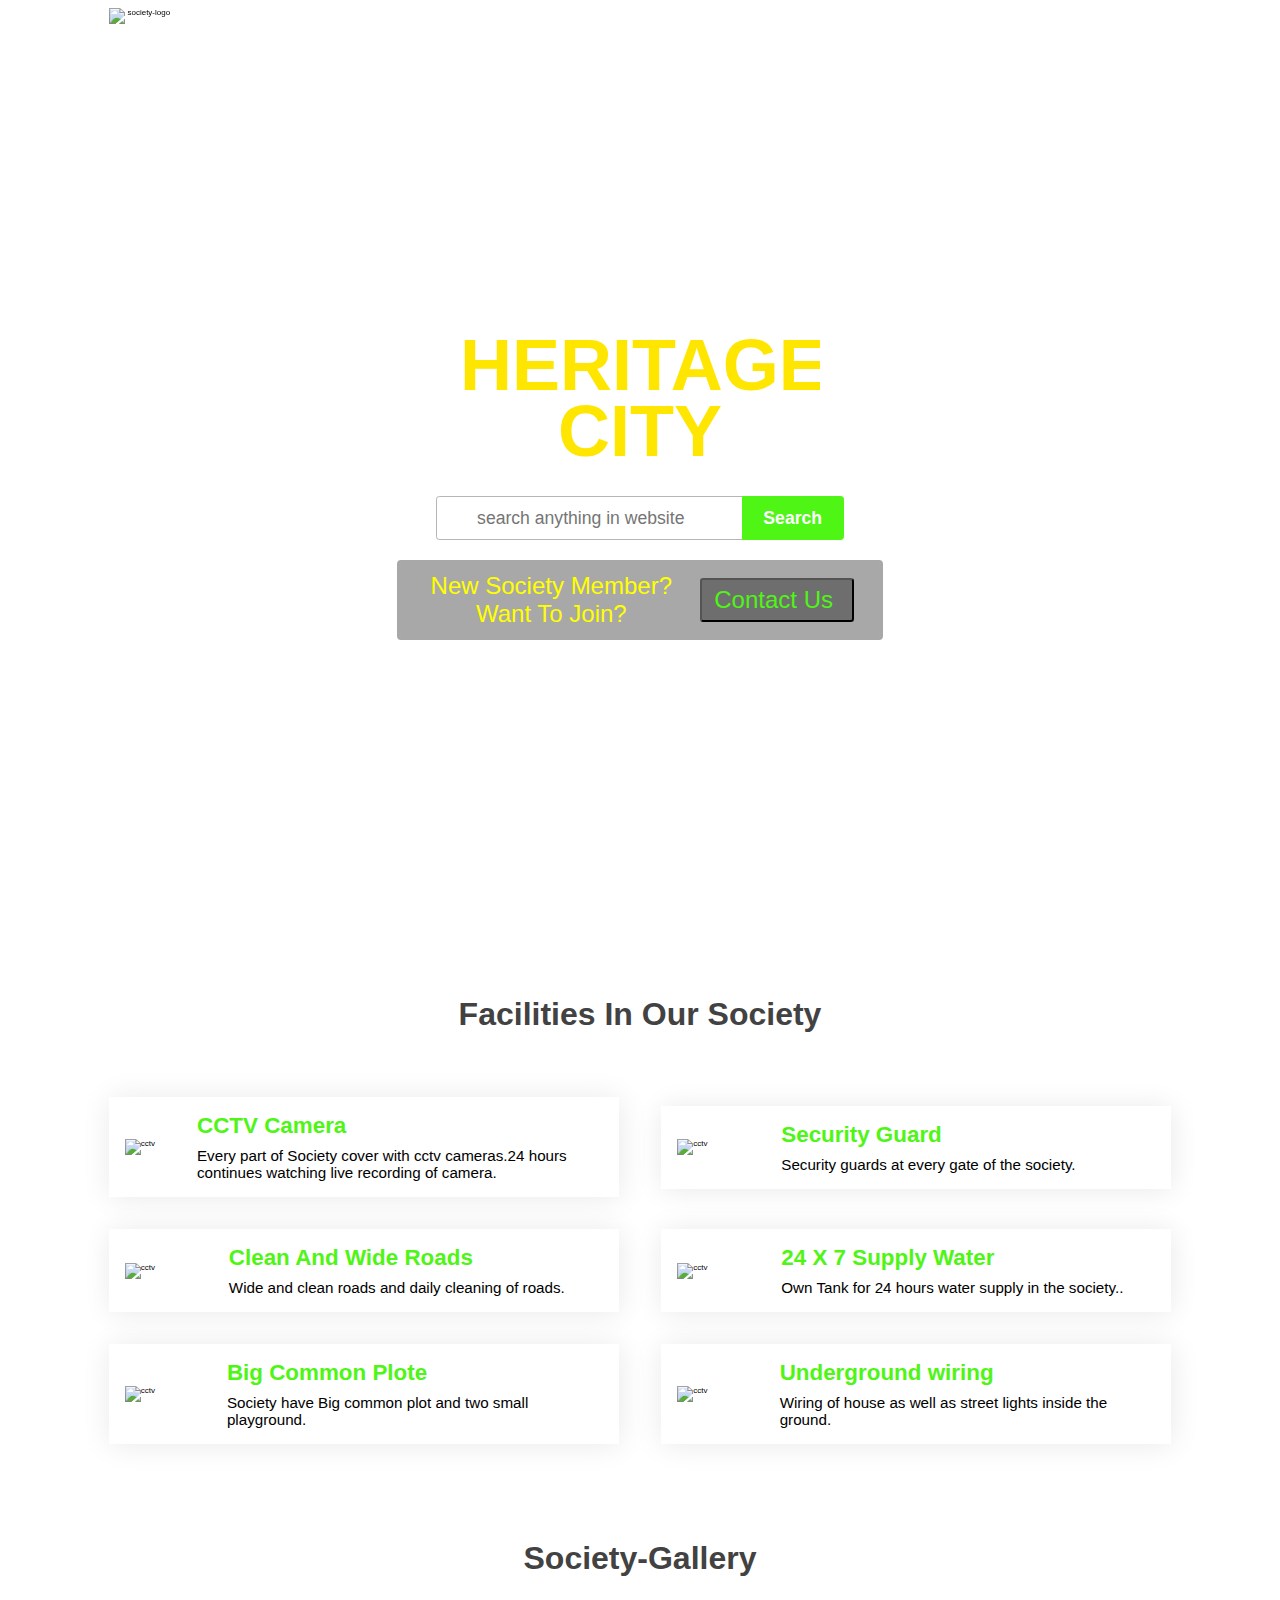
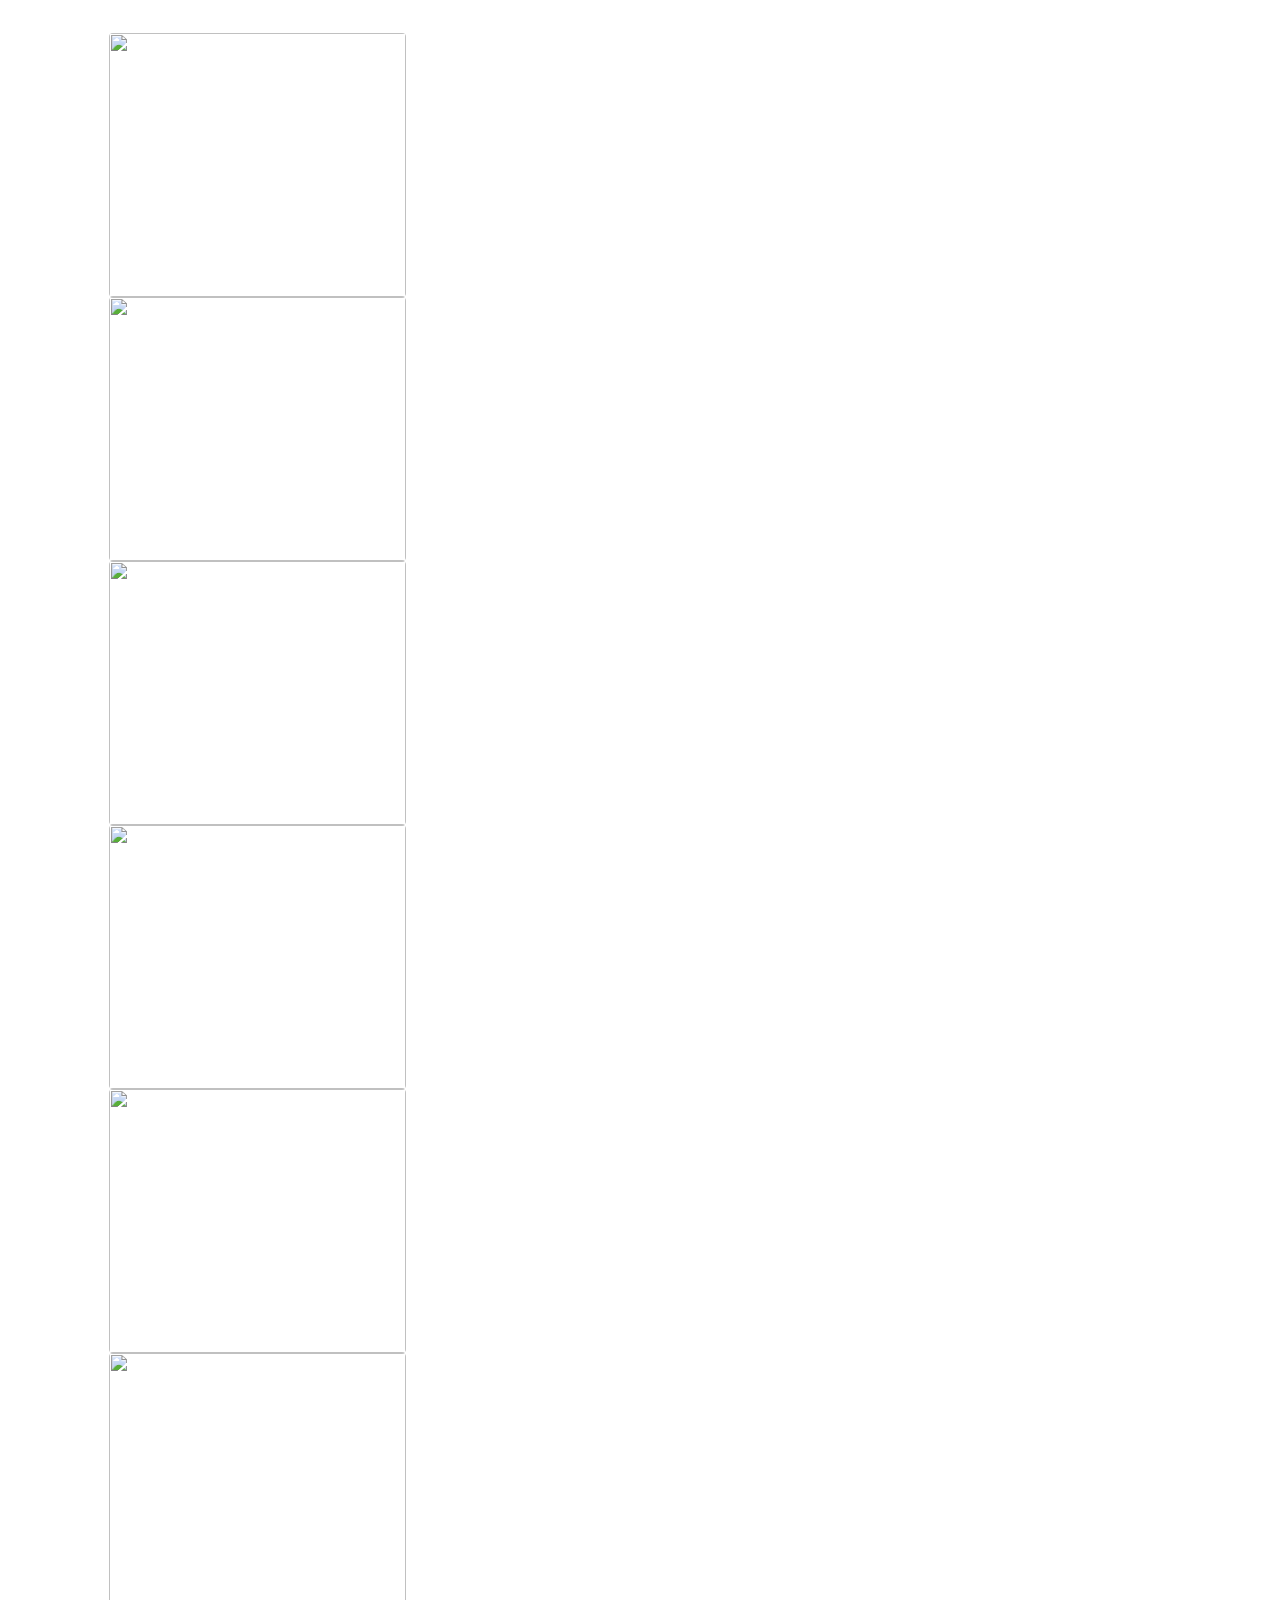
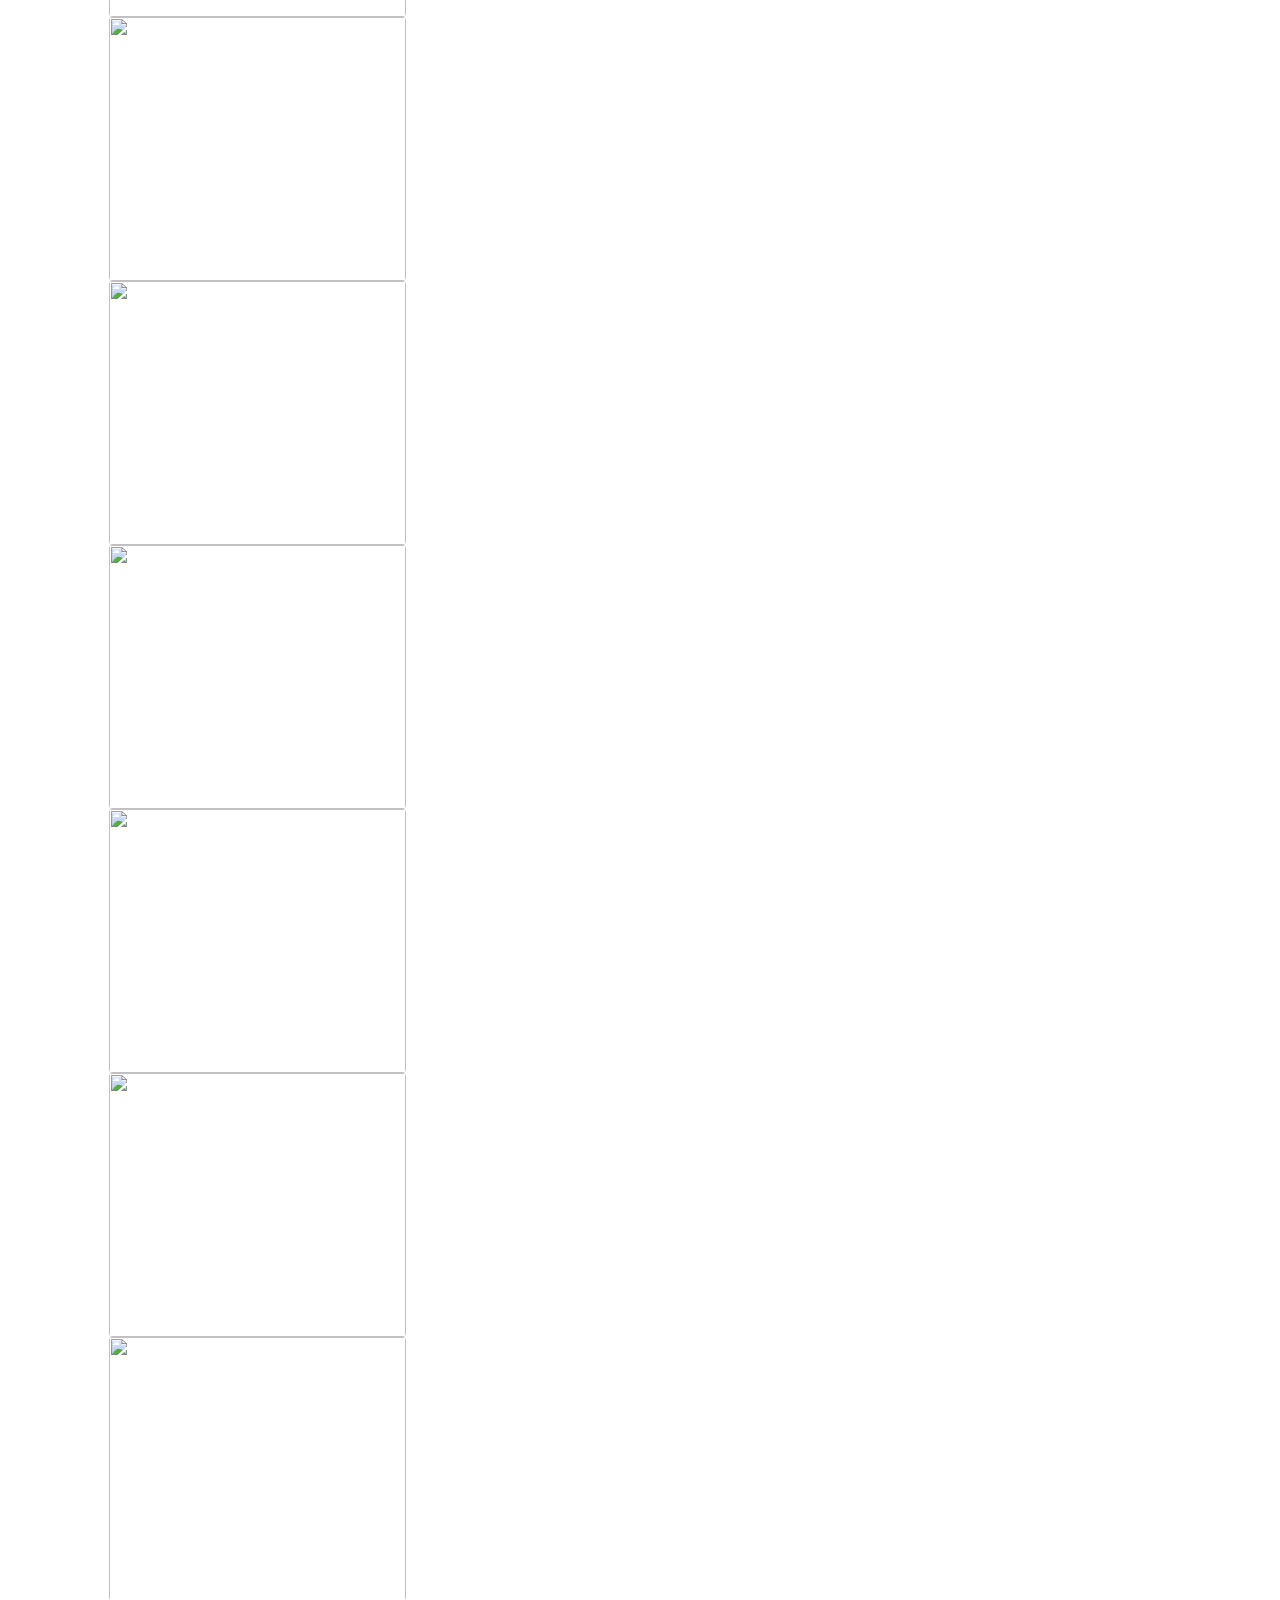
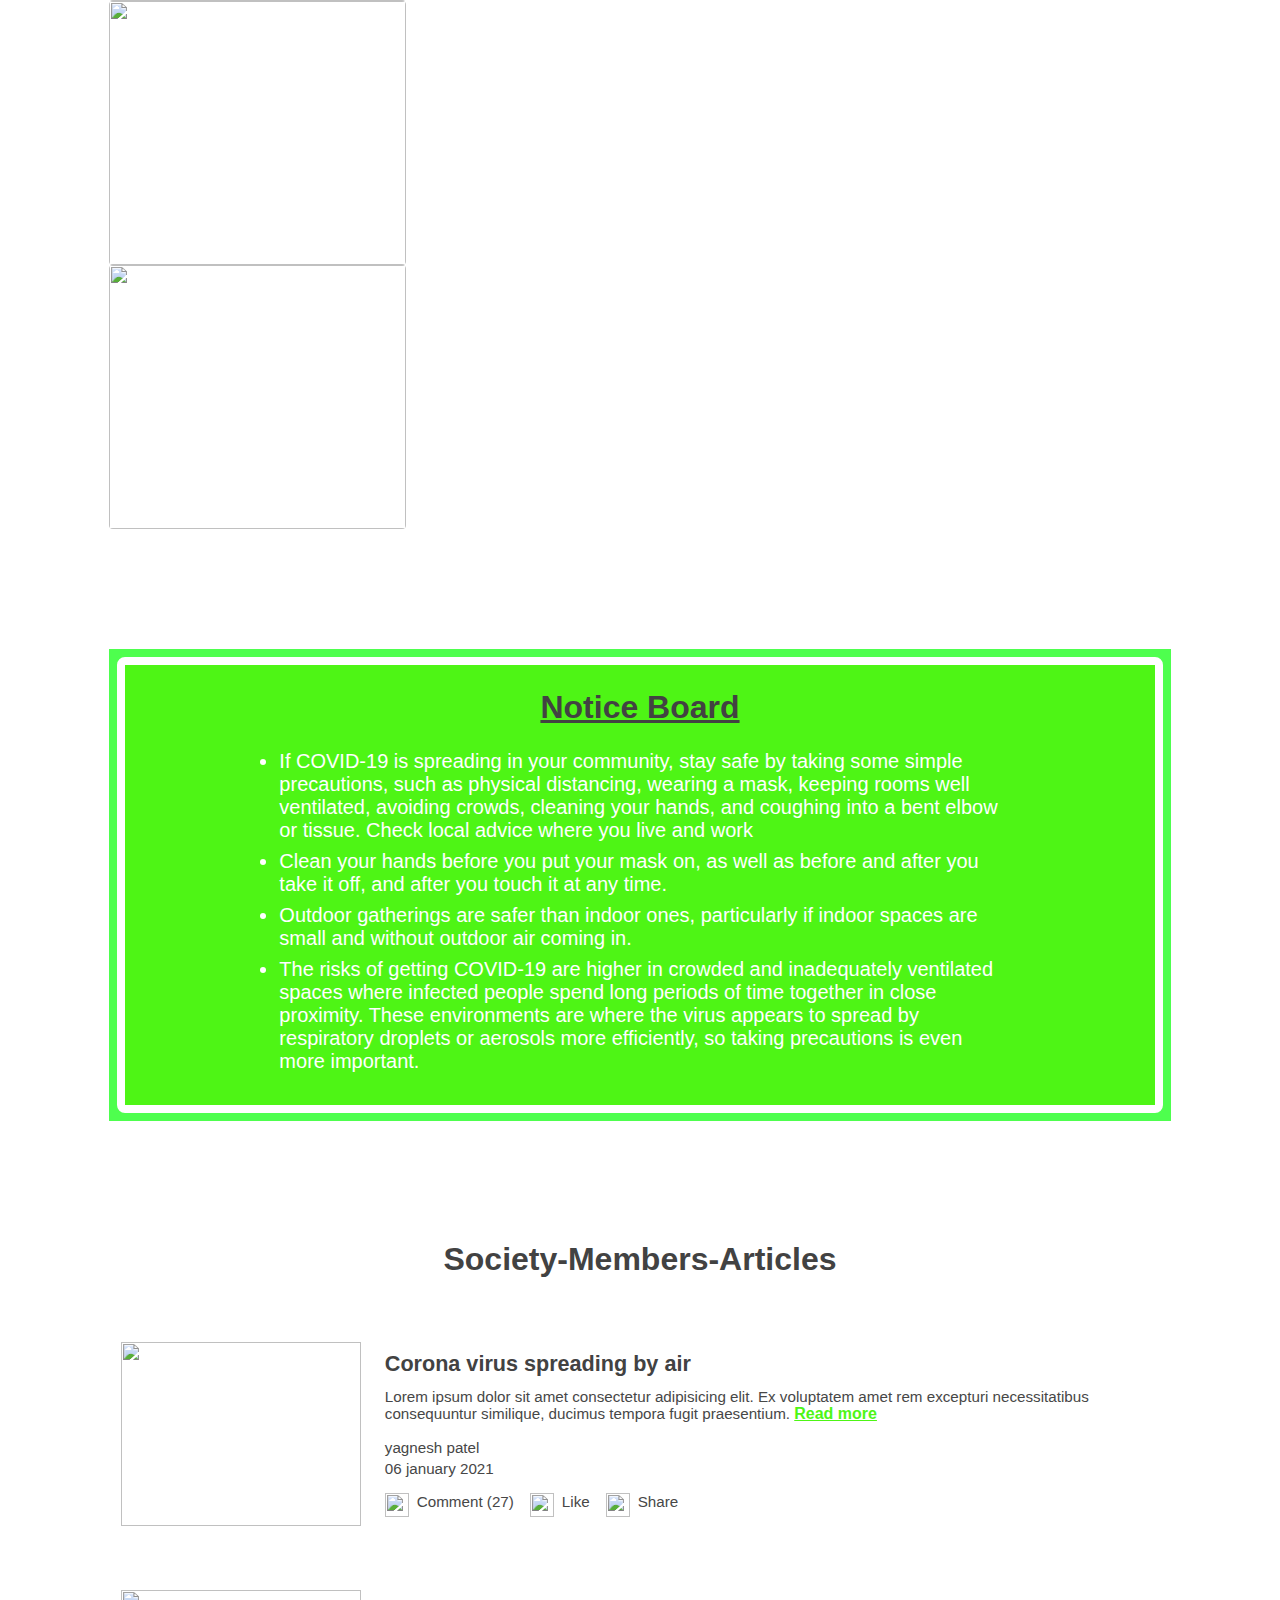
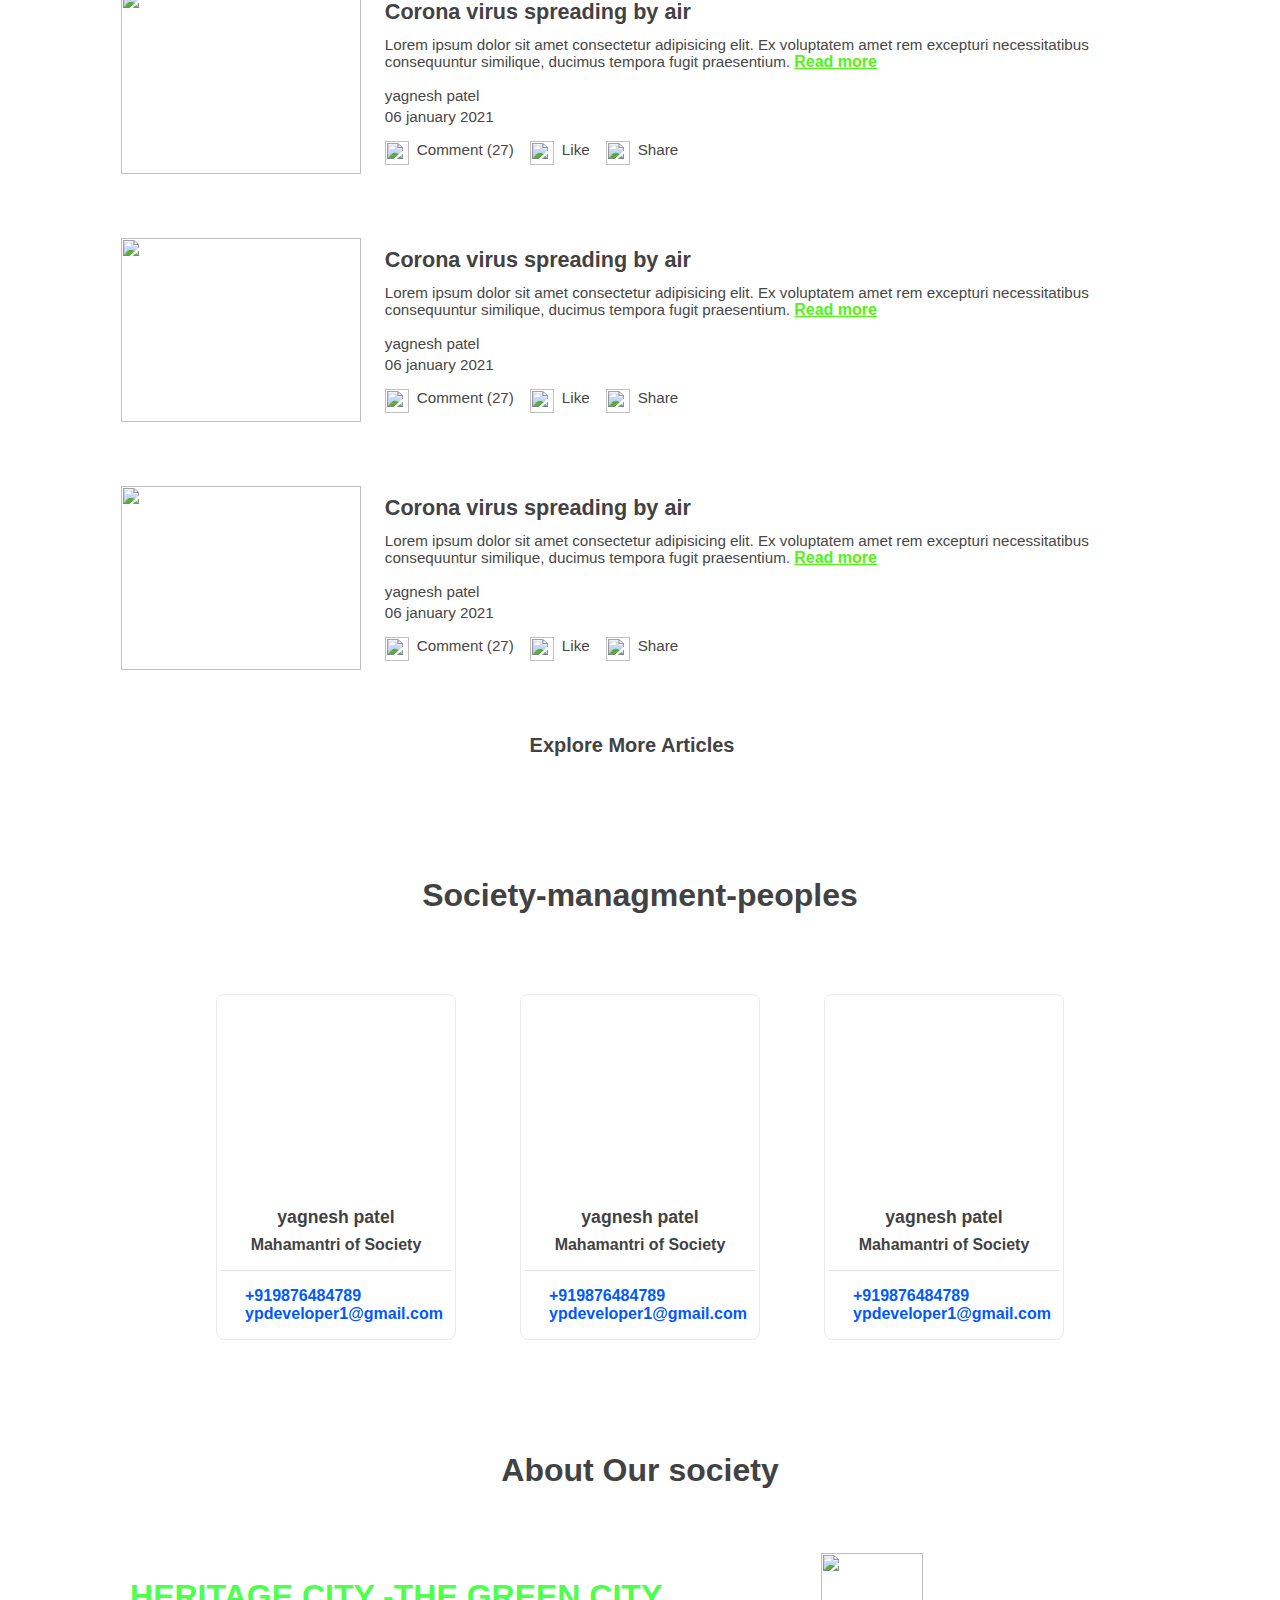
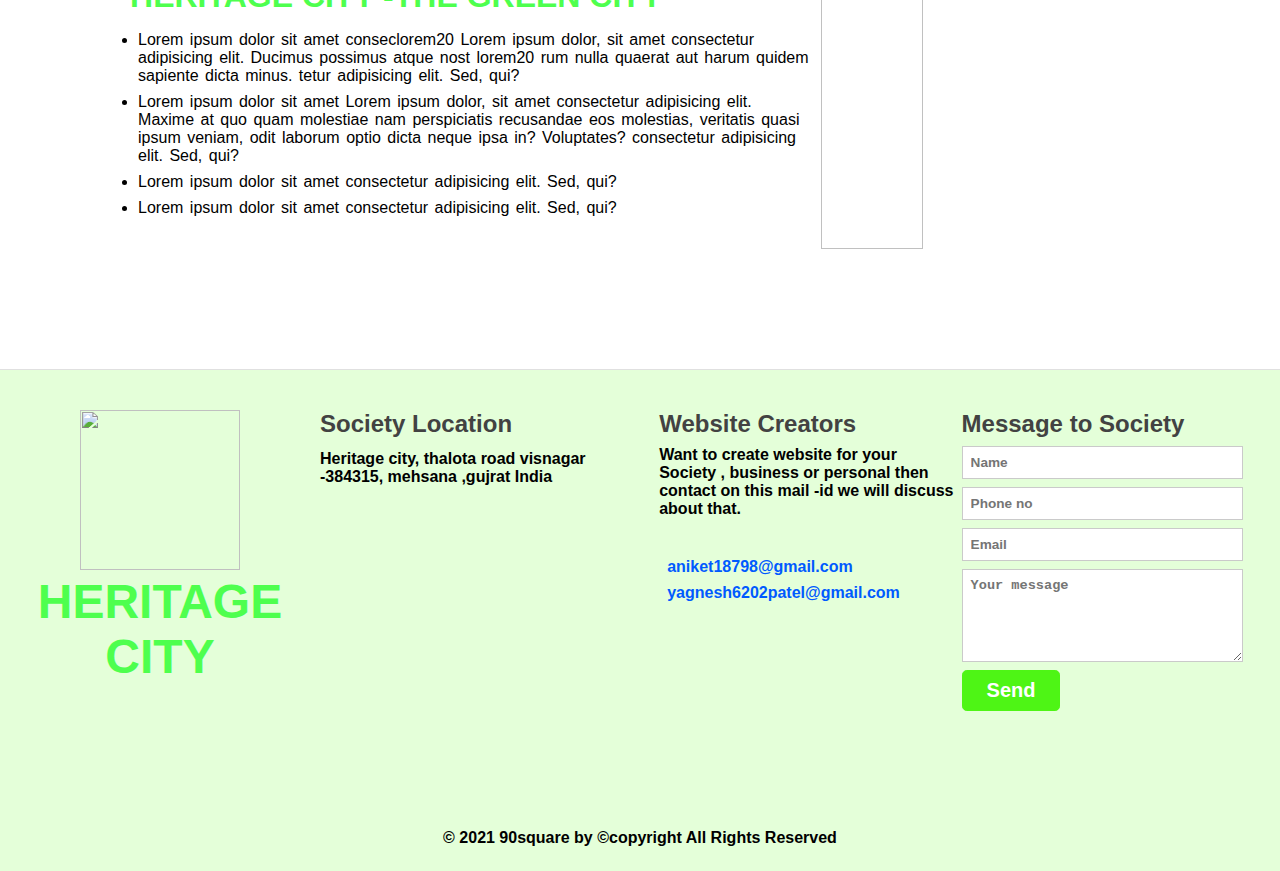
==== commit 0fb9c79d: "navbar fixing and responsive" ====
--- a/index.html
+++ b/index.html
@@ -19,18 +19,41 @@
     <nav class="navbar-section">
         <div class="nav-width">
             <img src="img/logo.png" alt="society-logo" class="logo">
-            <div class="hamburger"><i class="fas fa-bars"></i></div>
+            <div class="hamburger" display='hidden'><i class="fas fa-bars"></i></div>
             <ul class="menu">
                 <li><a class="color-change" href="#hero-section">Home</a></li>
                 <li><a class="color-change" href="#about-section">About</a></li>
-                <li><a class="color-change" href="#">Services</a></li>
+                <li><a class="color-change" href="#">Blog</a></li>
                 <li><a class="color-change" href="#footer-section">Contact</a></li>
                 <!-- Login button -->
-                <li><a href="login.html"><button class="login-btn">Login</button></a></li>
-
+                <!-- <li><a href="login.html"><button class="login-btn">Login</button></a></li> -->
+                <!-- user -->
+                <li><i class="fas fa-user nav-icon color-change" style="color: white;"></i><i class="fas fa-angle-down nav-icon color-change navbar-down" display='hidden' style="color: white;"></i></li>
             </ul>
         </div>
     </nav>
+    <div class="navbar-user">
+        <div class="user-information">
+            <img src="img/gitprofile.jpg" alt="user-photo">
+             <div>
+                 <p class="name">Yagnesh H. Patel</p>
+                 <P class="address">69 - Heritage City</P>
+             </div>
+        </div>
+        <div class="services-section">
+            <p><i class="far fa-user-circle"></i>Manage Profile</p>
+            <p><i class="far fa-user-circle"></i>Services<i class="fas fa-angle-down click" style="margin-top: 1px;"></i>
+            <ul class="services-list">
+                <li><i class="fas fa-user-friends"></i>All members</li>
+                <li><i class="fas fa-user-cog"></i>Maintenance</li>
+                <li><i class="far fa-frown-open"></i>Complaine</li>
+                <li><i class="far fa-calendar-alt"></i>Party Plot Booking</li>
+                <li><i class="fas fa-lightbulb"></i>Suggetion</li>
+            </ul></p>
+            <p style="border-bottom: 1px solid rgb(194, 194, 194);"></p>
+            <p><i class="fas fa-sign-out-alt"></i>Log out</p>
+        </div>
+    </div>
     <!-- hero-section -->
     <div id="hero-section">
             <p class="auto-text-1">HERITAGE</p>
--- a/style/css/main.css
+++ b/style/css/main.css
@@ -650,6 +650,7 @@
   font-size: 4rem;
   font-weight: 700;
   color: #4ef515;
+  display: none;
 }
 
 .All-right-reserved {
@@ -734,6 +735,7 @@
 
 .navbar-section .nav-width .hamburger {
   display: none;
+  transition: all .5s;
 }
 
 .navbar-section .nav-width .menu li {
@@ -751,6 +753,14 @@
 
 .navbar-section .nav-width .menu li a:hover {
   color: #4ef515 !important;
+}
+
+.navbar-section .nav-width .menu li .nav-icon {
+  font-size: 2rem;
+  margin-right: .5rem;
+  font-weight: 700;
+  cursor: pointer;
+  transition: all .3s;
 }
 
 .navbar-section .nav-width .menu .login-btn {
@@ -769,6 +779,106 @@
   background-color: #4ef515;
 }
 
+.navbar-user {
+  background-color: white;
+  position: fixed;
+  top: 8rem;
+  right: 0.5rem;
+  width: 25%;
+  z-index: 3;
+  transform: rotateX(0deg);
+  display: none;
+  animation: tr .4s;
+}
+
+@keyframes tr {
+  from {
+    transform: rotateX(-45deg);
+  }
+  to {
+    transform: rotateX(0deg);
+  }
+}
+
+.navbar-user .user-information {
+  width: 100%;
+  padding-bottom: 2rem;
+  margin-top: 3rem;
+  padding-left: 2rem;
+  padding-right: .5rem;
+  border-bottom: 1px solid #d1d1d1;
+  display: flex;
+  justify-content: flex-start;
+  align-items: center;
+  flex-direction: row;
+  text-align: center;
+}
+
+.navbar-user .user-information img {
+  height: 10rem;
+  width: 10rem;
+  border-radius: 50%;
+  margin-right: 2rem;
+}
+
+.navbar-user .user-information div .name {
+  text-align: start;
+  font-size: 2.5rem;
+  font-weight: 700;
+  color: #424242;
+  margin-bottom: .5rem;
+}
+
+.navbar-user .user-information div .address {
+  text-align: start;
+  font-size: 2rem;
+  font-weight: 500;
+  color: #424242;
+}
+
+.navbar-user .services-section p {
+  padding-left: 2rem;
+  font-size: 2.2rem;
+  font-weight: 500;
+  color: #424242;
+  margin-top: 2.2rem;
+  margin-bottom: 2.2rem;
+  cursor: pointer;
+}
+
+.navbar-user .services-section p:hover {
+  color: #4ef515;
+}
+
+.navbar-user .services-section p i {
+  margin-right: 2rem;
+  margin-left: 1rem;
+  font-size: 2.2rem;
+}
+
+.navbar-user .services-section .services-list {
+  list-style: none;
+  font-size: 2rem;
+  font-weight: 500;
+  color: #424242;
+  padding-left: 9rem;
+  cursor: pointer;
+}
+
+.navbar-user .services-section .services-list li {
+  margin: 1.5rem 0rem;
+}
+
+.navbar-user .services-section .services-list li:hover {
+  color: #4ef515;
+}
+
+.navbar-user .services-section .services-list li i {
+  margin-right: 1.8rem;
+  width: 2rem;
+  text-align: center;
+}
+
 * {
   margin: 0;
   padding: 0;
@@ -842,6 +952,9 @@
   .page-width {
     width: 94vw;
   }
+  .navbar-section .nav-width {
+    width: 94vw;
+  }
   #footer-section .society-location iframe {
     height: 30vh;
   }
@@ -851,7 +964,7 @@
   #footer-section {
     justify-content: space-around;
   }
-  #footer-section .society {
+  #footer-section .society, #footer-section .society-name-footer {
     display: none;
   }
 }
@@ -870,6 +983,9 @@
   .navbar-section .nav-width .menu {
     display: none;
   }
+  .navbar-user {
+    width: 40%;
+  }
   #hero-section .search-section {
     width: 50vw;
   }
@@ -888,6 +1004,9 @@
 }
 
 @media (max-width: 670px) {
+  .navbar-user {
+    width: 50%;
+  }
   #hero-section .search-section {
     width: 60vw;
   }
@@ -904,6 +1023,10 @@
   .facilities-section .facilities-card-list .facilities-card {
     width: 85%;
   }
+  .society-gallery-section .carousel-cell {
+    max-width: 60%;
+    height: 33rem;
+  }
   .notice-background .noticeboard-section ul {
     width: 85%;
   }
@@ -911,12 +1034,12 @@
     flex-direction: column;
   }
   .society-members-articles .articles-section .article img {
-    width: 80%;
+    width: 85%;
     margin-bottom: 3rem;
     height: 33rem;
   }
   .society-members-articles .articles-section .article .article-details {
-    width: 80%;
+    width: 85%;
   }
   #about-section div {
     flex-direction: column-reverse;
@@ -944,9 +1067,19 @@
     width: 80vw;
     margin: 5rem auto;
   }
+  #footer-section .society-name-footer {
+    display: flex;
+  }
 }
 
 @media (max-width: 580px) {
+  .navbar-user {
+    width: 70%;
+  }
+  .society-gallery-section .carousel-cell {
+    max-width: 80%;
+    height: 33rem;
+  }
   #hero-section .search-section {
     width: 85vw;
   }
--- a/style/css/responsive.css
+++ b/style/css/responsive.css
@@ -102,6 +102,9 @@
   .navbar-section .nav-width .menu {
     display: none;
   }
+  .navbar-user {
+    width: 40%;
+  }
   #hero-section .search-section {
     width: 50vw;
   }
@@ -120,6 +123,9 @@
 }
 
 @media (max-width: 670px) {
+  .navbar-user {
+    width: 50%;
+  }
   #hero-section .search-section {
     width: 60vw;
   }
@@ -186,6 +192,9 @@
 }
 
 @media (max-width: 580px) {
+  .navbar-user {
+    width: 70%;
+  }
   .society-gallery-section .carousel-cell {
     max-width: 80%;
     height: 33rem;
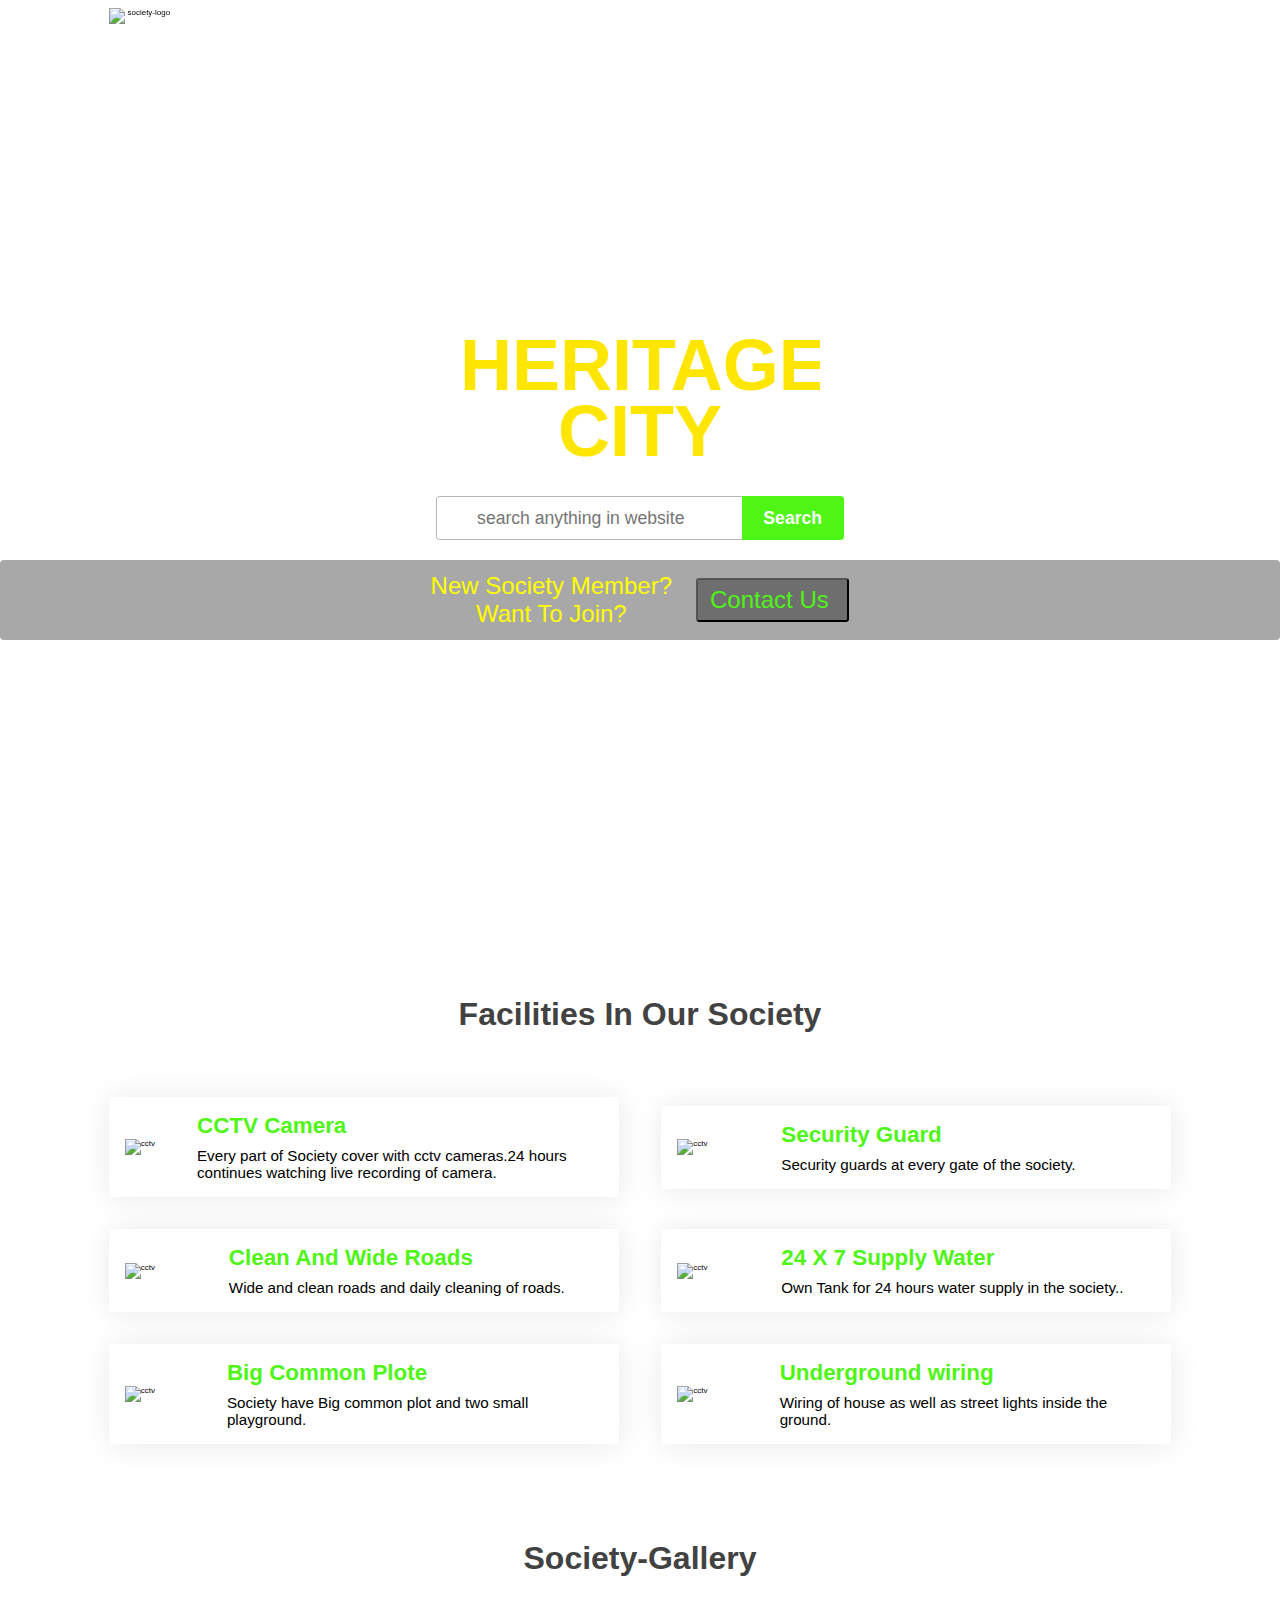
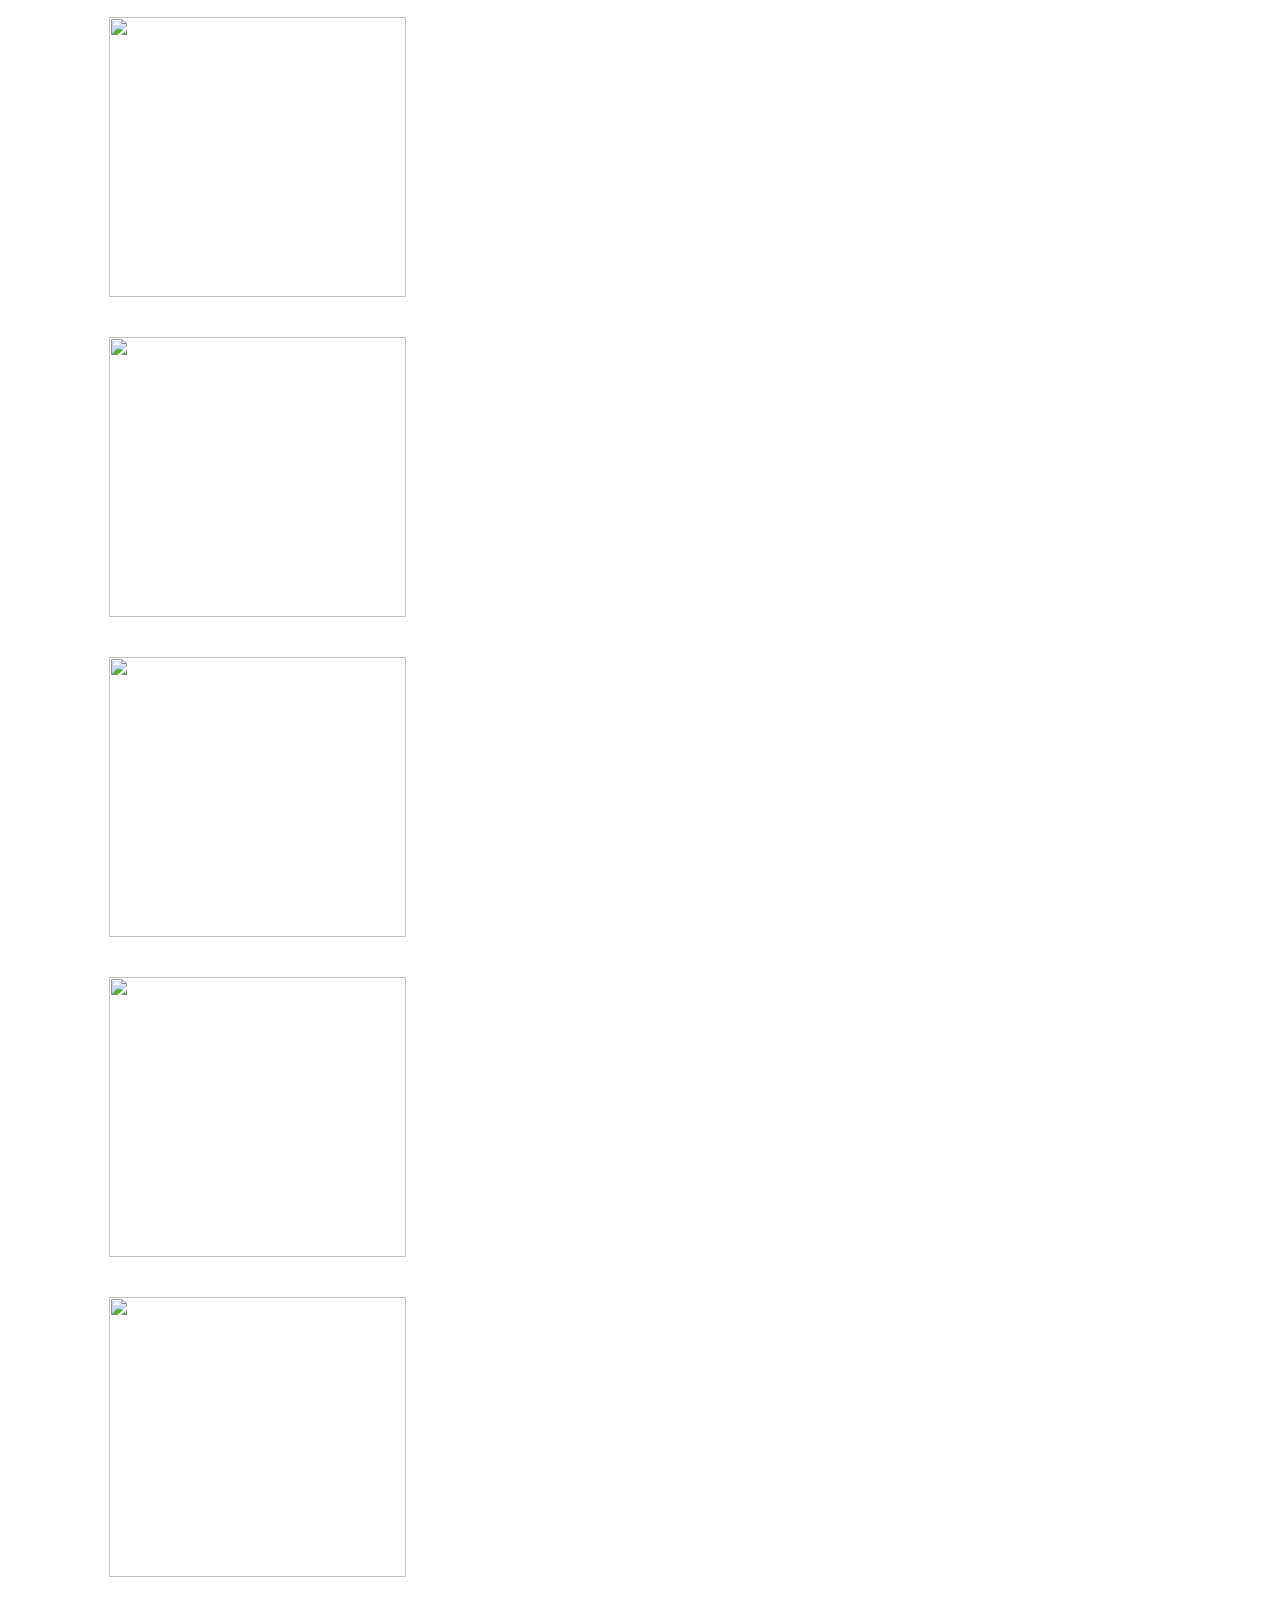
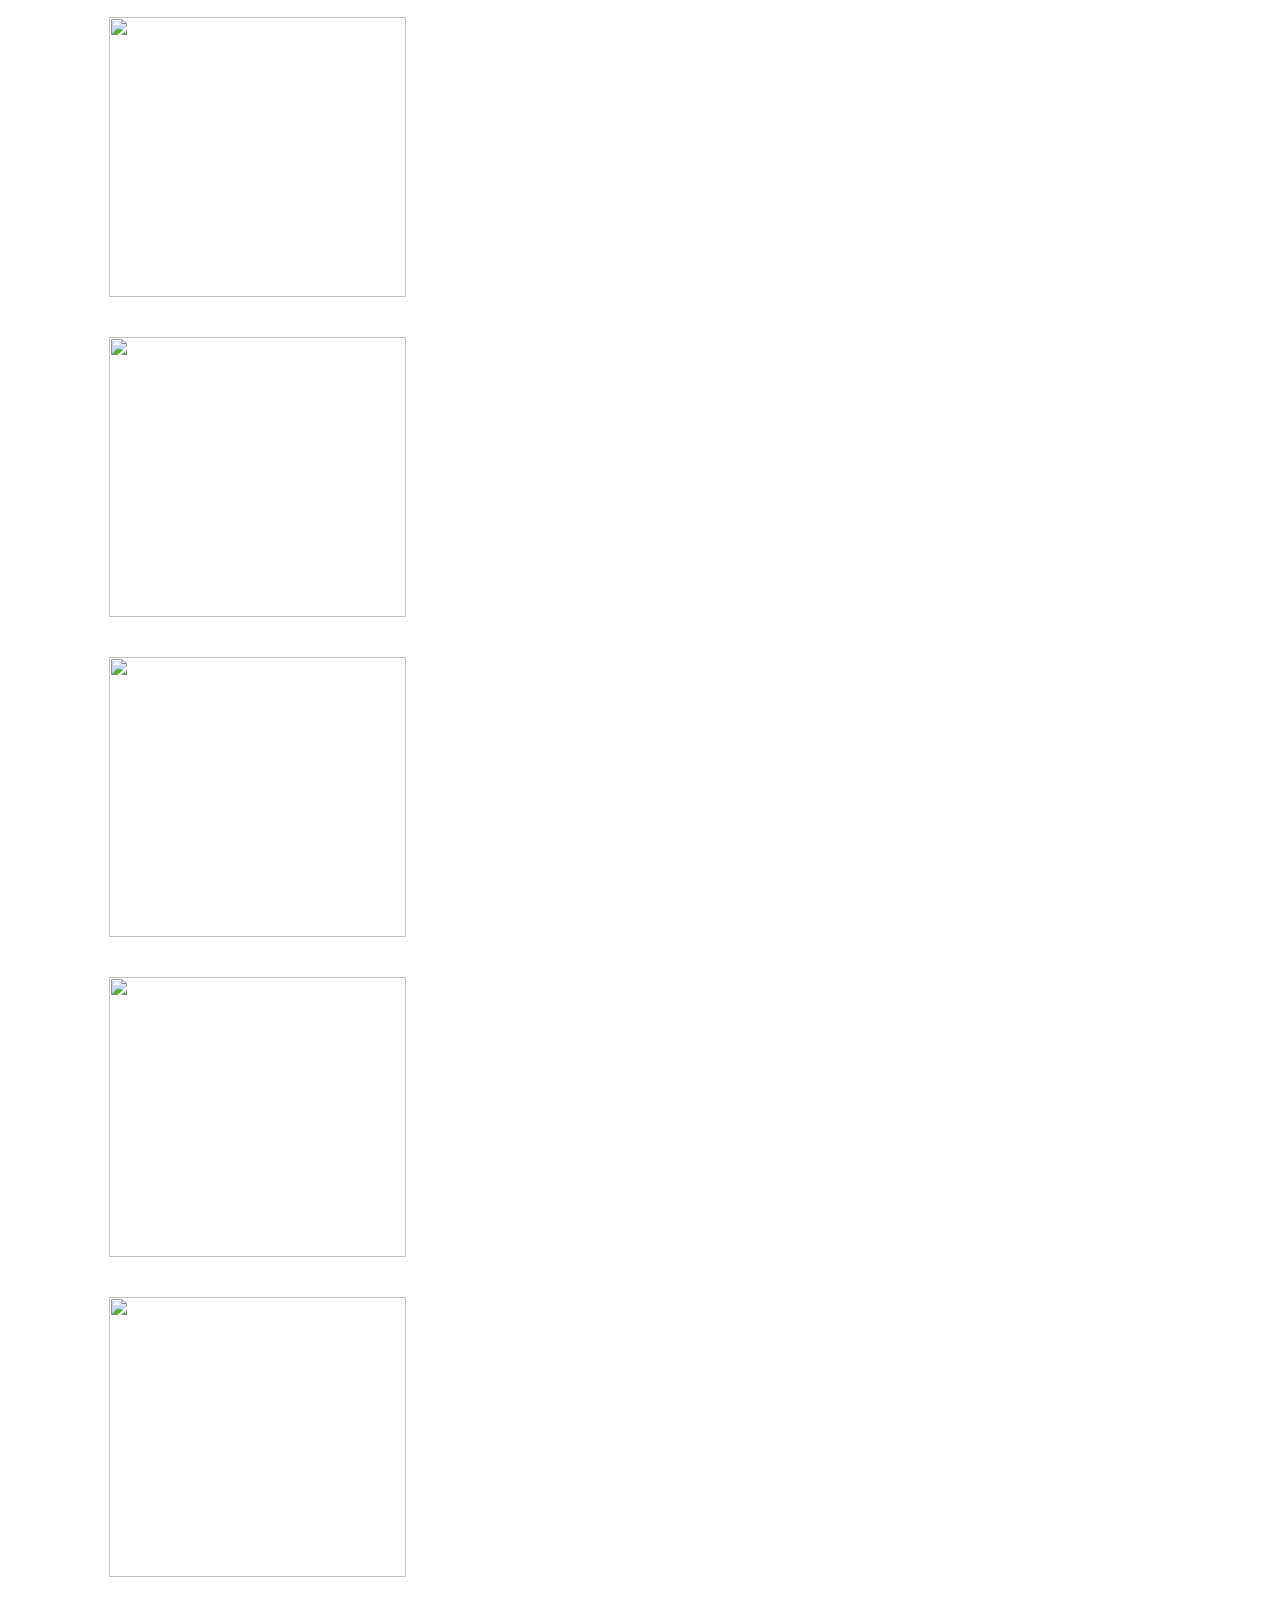
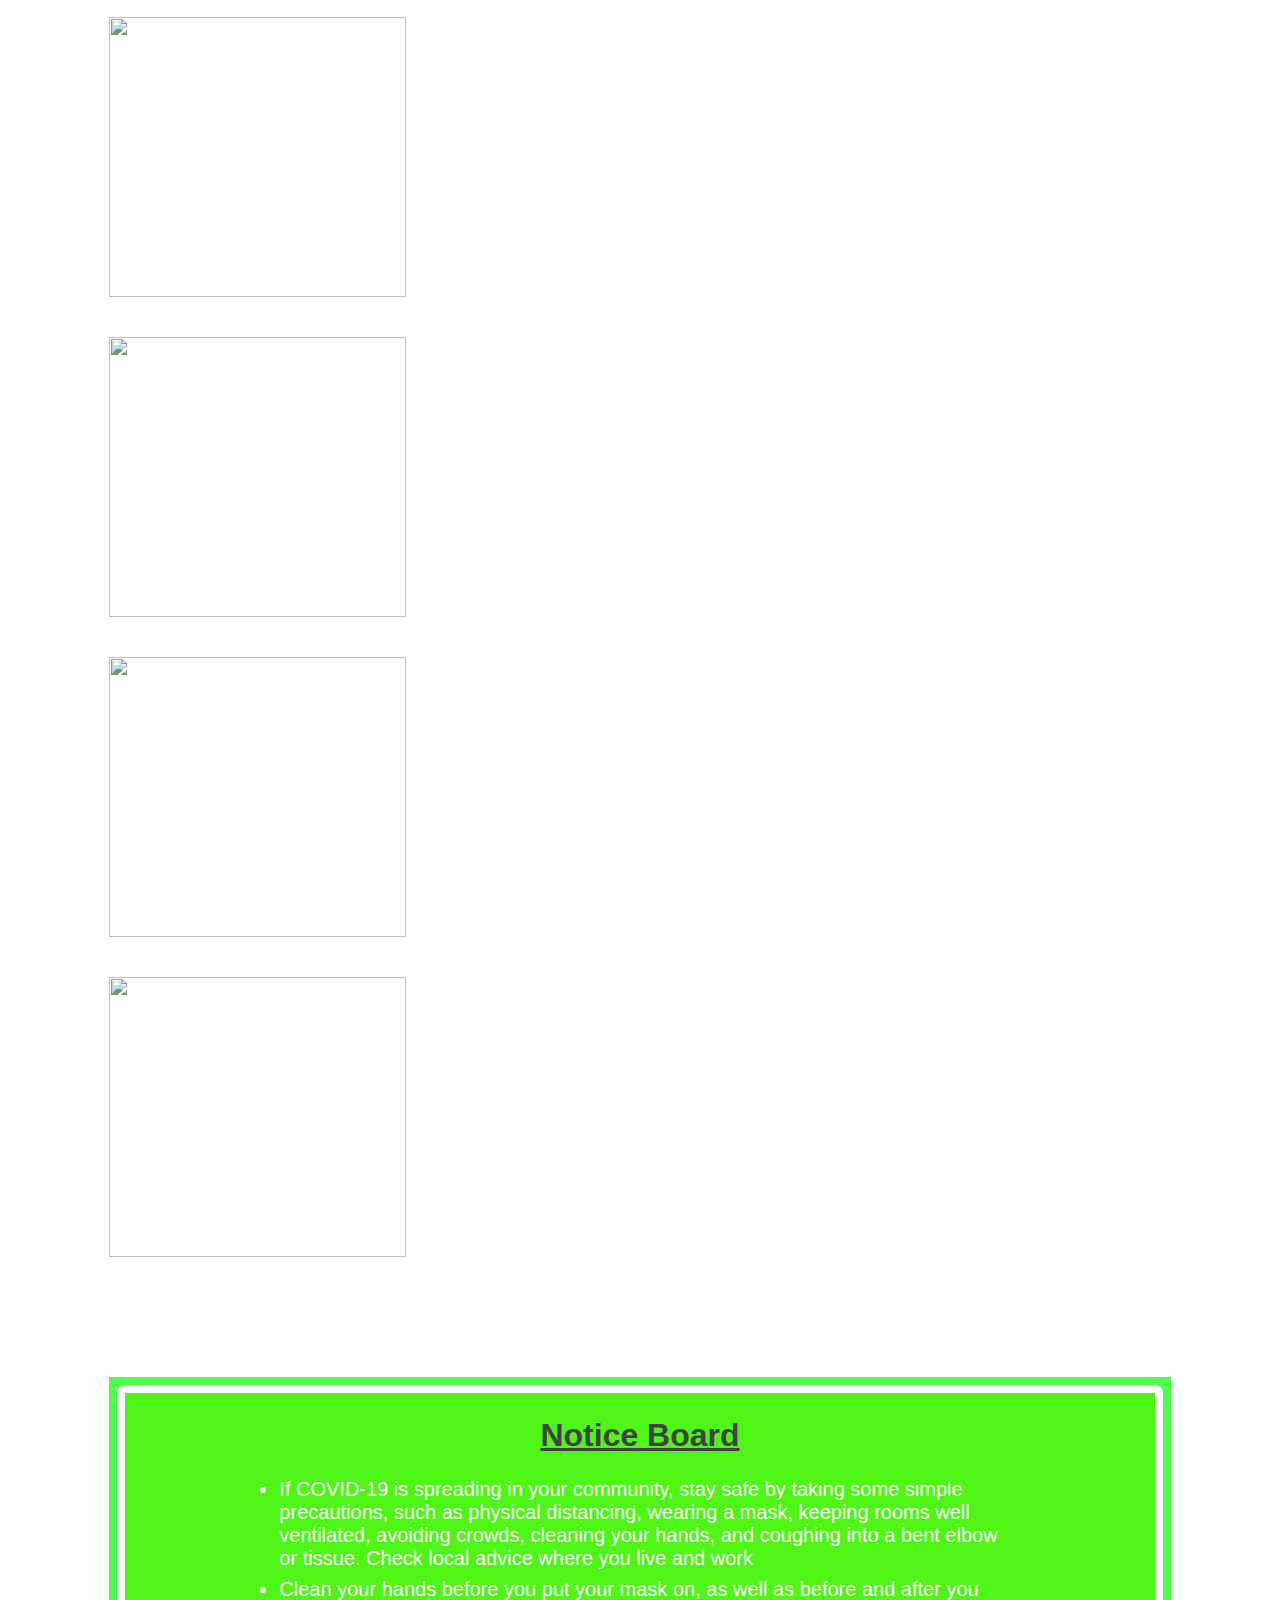
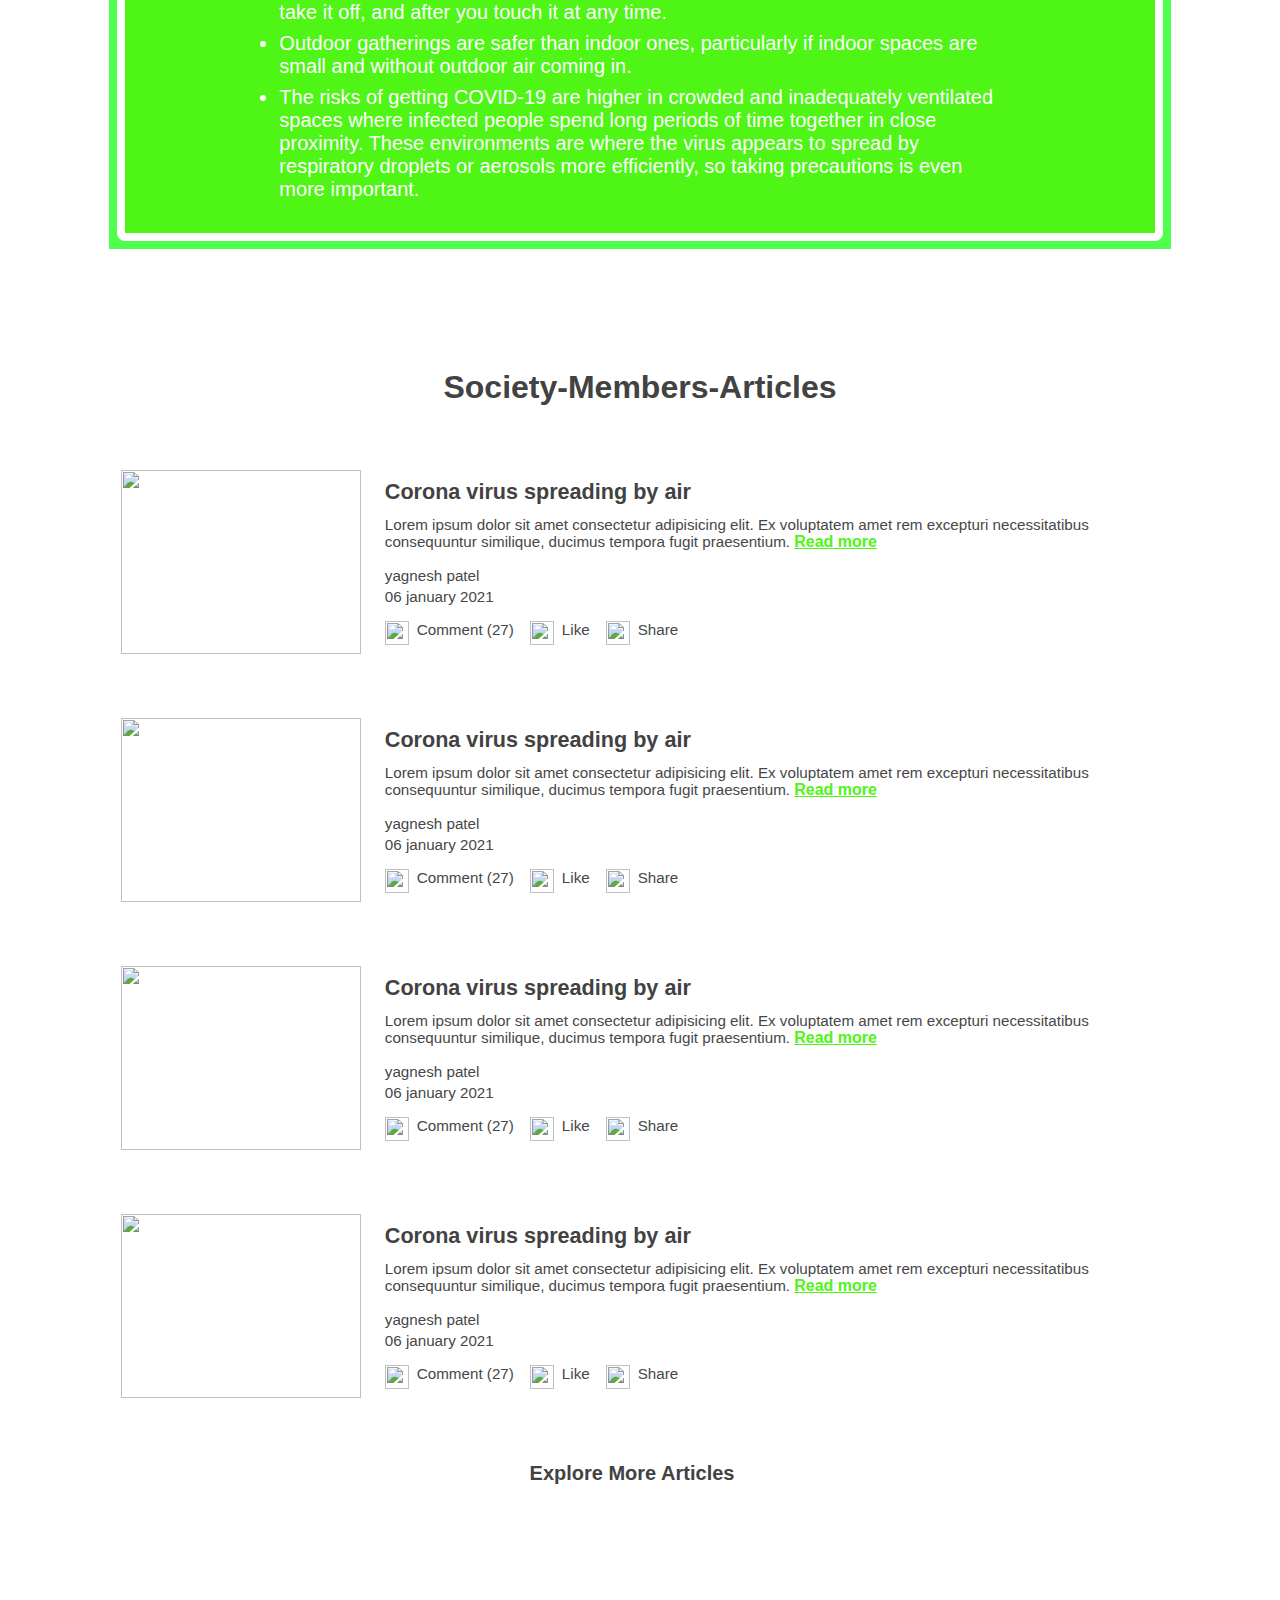
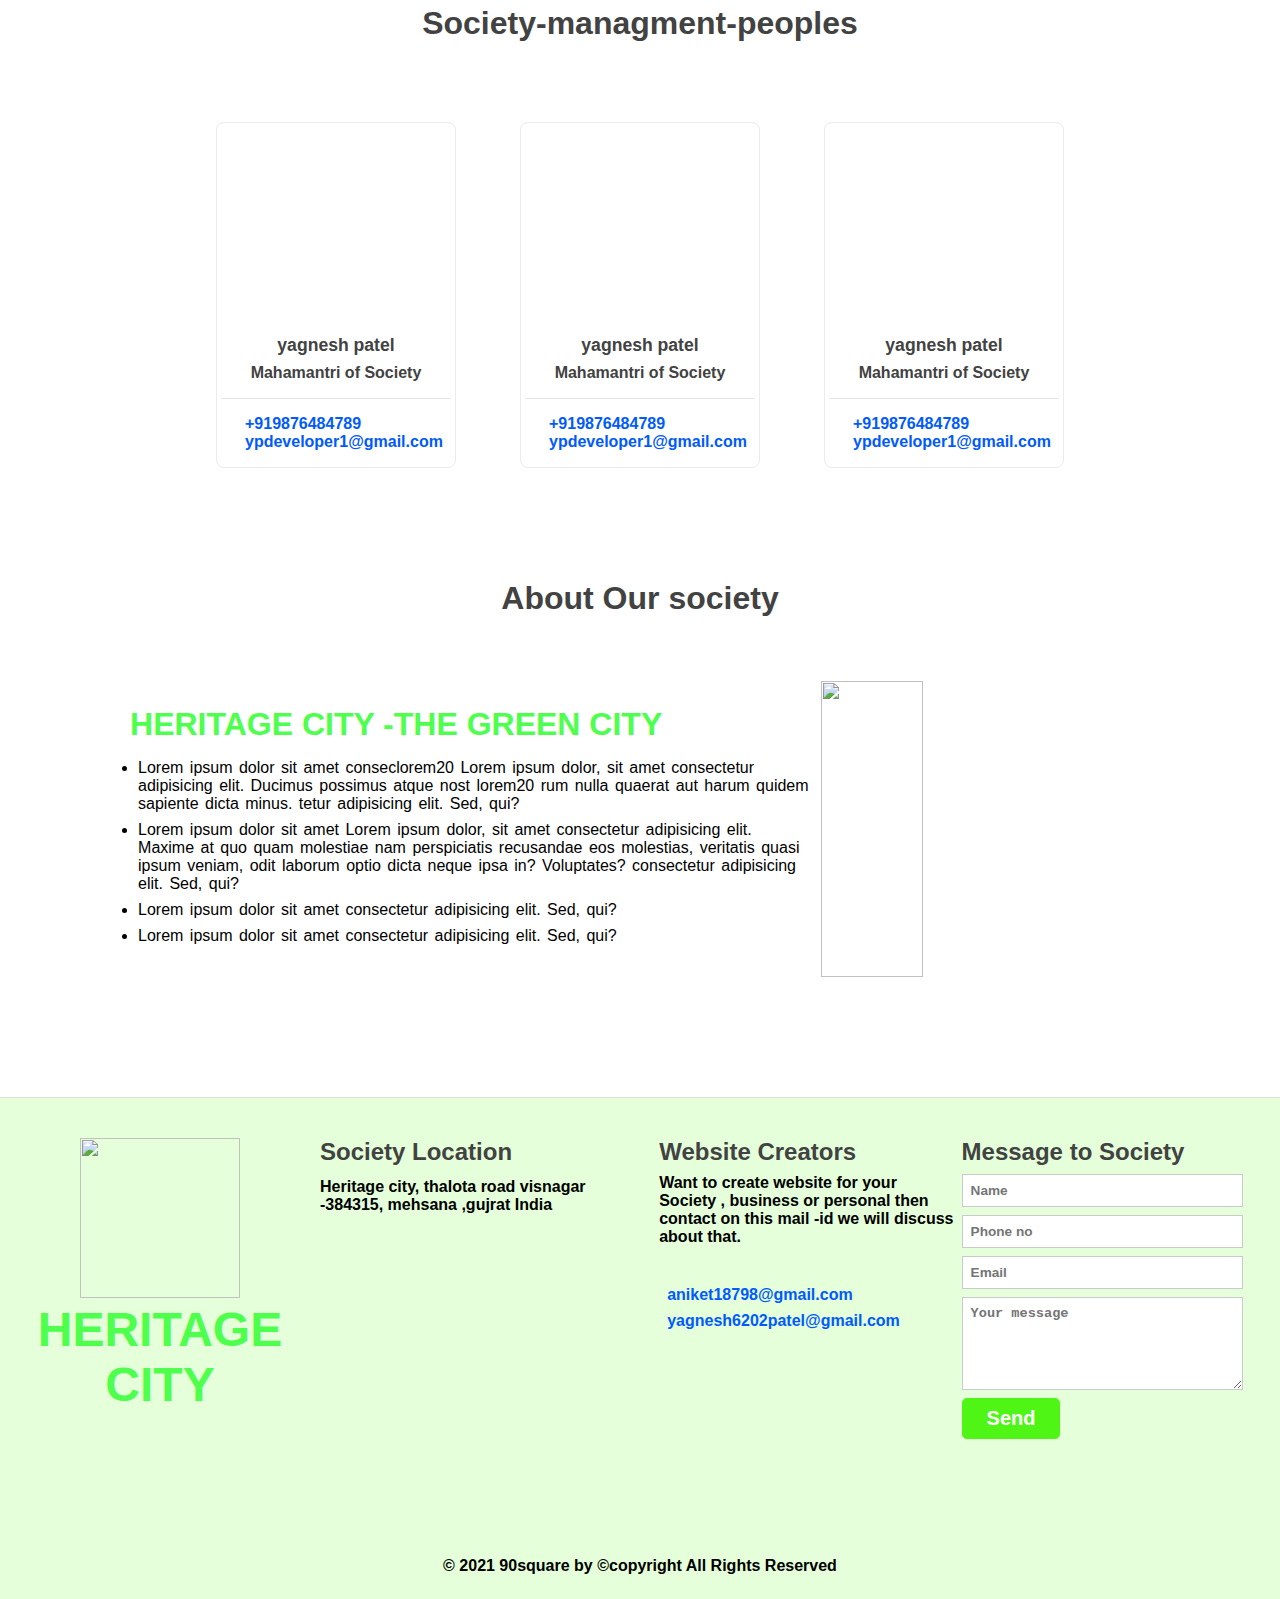
==== commit 0f8854f4: "fix responsive bug" ====
--- a/index.html
+++ b/index.html
@@ -19,7 +19,7 @@
     <nav class="navbar-section">
         <div class="nav-width">
             <img src="img/logo.png" alt="society-logo" class="logo">
-            <div class="hamburger" display='hidden'><i class="fas fa-bars"></i></div>
+            <div class="hamburger"><i class="fas fa-bars"></i></div>
             <ul class="menu">
                 <li><a class="color-change" href="#hero-section">Home</a></li>
                 <li><a class="color-change" href="#about-section">About</a></li>
@@ -33,6 +33,7 @@
         </div>
     </nav>
     <div class="navbar-user">
+        <div class="cancel"><i class="fas fa-times" ></i></div>
         <div class="user-information">
             <img src="img/gitprofile.jpg" alt="user-photo">
              <div>
@@ -40,18 +41,28 @@
                  <P class="address">69 - Heritage City</P>
              </div>
         </div>
-        <div class="services-section">
-            <p><i class="far fa-user-circle"></i>Manage Profile</p>
-            <p><i class="far fa-user-circle"></i>Services<i class="fas fa-angle-down click" style="margin-top: 1px;"></i>
-            <ul class="services-list">
-                <li><i class="fas fa-user-friends"></i>All members</li>
-                <li><i class="fas fa-user-cog"></i>Maintenance</li>
-                <li><i class="far fa-frown-open"></i>Complaine</li>
-                <li><i class="far fa-calendar-alt"></i>Party Plot Booking</li>
-                <li><i class="fas fa-lightbulb"></i>Suggetion</li>
-            </ul></p>
-            <p style="border-bottom: 1px solid rgb(194, 194, 194);"></p>
-            <p><i class="fas fa-sign-out-alt"></i>Log out</p>
+        <div class="desktop">
+                <a href="#"><i class="far fa-user-circle"></i>Manage Profile</a>
+                <a href="#"><i class="fas fa-user-friends"></i>All members</a>
+                <a href="#"><i class="fas fa-user-cog"></i>Maintenance</a>
+                <a href="#"><i class="far fa-frown-open" ></i>Complaine</a>
+                <a href="#"><i class="far fa-calendar-alt"></i>Party Plot Booking</a>
+                <a href="#"><i class="fas fa-lightbulb"></i>Suggetion</a> 
+                <a href="#"><i class="fas fa-sign-out-alt"></i>Log out</a>
+        </div>
+        <div class="mobile">
+            <a href="#"><i class="fas fa-home"></i>Home</a>
+            <a href="#"><i class="far fa-address-card"></i>About</a>
+            <a href="#"><i class="fab fa-blogger"></i>Blog</a>
+            <a href="#"><i class="fas fa-id-card-alt"></i>Contact</a> 
+            <!-- <button class="login-mobile-btn">Login</button> -->
+            <a href="#"><i class="far fa-user-circle"></i>Manage Profile</a>
+            <a href="#"><i class="fas fa-user-friends"></i>All members</a>
+            <a href="#"><i class="fas fa-user-cog"></i>Maintenance</a>
+            <a href="#"><i class="far fa-frown-open" ></i>Complaine</a>
+            <a href="#"><i class="far fa-calendar-alt"></i>Party Plot Booking</a>
+            <a href="#"><i class="fas fa-lightbulb"></i>Suggetion</a> 
+            <a href="#"><i class="fas fa-sign-out-alt"></i>Log out</a>
         </div>
     </div>
     <!-- hero-section -->
@@ -64,7 +75,10 @@
                 <button class="primary-btn">Search</button>
             </div>
             <div class="contactus-section">
-                <p>New Society Member?Want To Join?</p>
+                <div>
+                    <p>New Society Member?</p>
+                    <p>Want To Join?</p>
+                </div>
                 <button>Contact Us <img src="img/svg-icon/contact-forward.svg" alt=""></button>
             </div>
     </div>
@@ -123,7 +137,7 @@
     <!-- Society-Gallery -->
     <div class="society-gallery-section">
         <h2 class="primary-heading">Society-Gallery</h2>
-        <div class="carousel" data-flickity='{ "groupCells":2 ,"wrapAround": true ,"autoPlay":true }'>
+        <div class="carousel" data-flickity='{ "groupCells":2, "wrapAround": true ,"autoPlay":true }'>
             <div class="carousel-cell"><img src="img/gallery-img/img-1.jpg" alt=""></div>
             <div class="carousel-cell"><img src="img/gallery-img/img-2.jpg" alt=""></div>
             <div class="carousel-cell"><img src="img/gallery-img/img-3.jpg" alt=""></div>
--- a/style/css/main.css
+++ b/style/css/main.css
@@ -139,6 +139,7 @@
 }
 
 #hero-section .contactus-section {
+  width: 100%;
   margin-top: 2.5rem;
   background-color: #00000057;
   display: flex;
@@ -146,15 +147,13 @@
   align-items: center;
   flex-direction: row;
   text-align: center;
-  width: 38vw;
+  flex-wrap: wrap;
   padding: 1.5rem 2rem;
   border-radius: .5rem;
-  margin: 2.5rem auto 0rem auto;
-}
-
-#hero-section .contactus-section p {
-  width: 55%;
-  margin: 0rem 3rem 0rem 0rem;
+}
+
+#hero-section .contactus-section div p {
+  margin-right: 3rem;
   font-size: 3rem;
   font-weight: 500;
   color: yellow;
@@ -179,7 +178,6 @@
 
 .page-width {
   width: 83vw;
-  height: auto;
   margin: auto;
 }
 
@@ -244,11 +242,21 @@
 .society-gallery-section {
   margin-top: 12rem;
   text-align: center;
-}
-
-.society-gallery-section .carousel {
-  width: 100%;
-  margin: 7rem auto;
+  height: auto;
+}
+
+.society-gallery-section .carousel-cell {
+  margin-top: 5rem;
+  width: 28%;
+  height: 280px;
+  margin-right: 10px;
+  border-radius: 5px;
+  counter-increment: carousel-cell;
+}
+
+.society-gallery-section .carousel-cell img {
+  height: 100%;
+  width: 100%;
 }
 
 .society-gallery-section .flickity-button {
@@ -258,19 +266,6 @@
 
 .society-gallery-section .flickity-page-dots .dot {
   background: #4ef515;
-}
-
-.society-gallery-section .carousel-cell {
-  width: 28%;
-  height: 33rem;
-  margin-right: 1.5rem;
-  counter-increment: carousel-cell;
-}
-
-.society-gallery-section .carousel-cell img {
-  border-radius: .5rem;
-  height: 100%;
-  width: 100%;
 }
 
 .notice-background {
@@ -440,7 +435,6 @@
   margin: 2rem 4rem;
   padding: .5rem;
   width: 30rem;
-  height: auto;
   padding-bottom: 2rem;
   border-radius: 1rem;
   overflow: hidden;
@@ -738,6 +732,11 @@
   transition: all .5s;
 }
 
+.navbar-section .nav-width .hamburger i {
+  color: #4ef515;
+  font-size: 4rem;
+}
+
 .navbar-section .nav-width .menu li {
   display: inline-block;
 }
@@ -781,14 +780,18 @@
 
 .navbar-user {
   background-color: white;
+  color: white;
   position: fixed;
   top: 8rem;
   right: 0.5rem;
   width: 25%;
   z-index: 3;
+  padding-bottom: 10rem;
   transform: rotateX(0deg);
   display: none;
+  height: 100%;
   animation: tr .4s;
+  overflow-y: scroll;
 }
 
 @keyframes tr {
@@ -800,12 +803,22 @@
   }
 }
 
+.navbar-user .cancel {
+  padding-top: 1rem;
+  display: none;
+  text-align: end;
+}
+
+.navbar-user .cancel i {
+  margin-right: 2rem;
+  color: #4ef515;
+  font-size: 4rem;
+}
+
 .navbar-user .user-information {
   width: 100%;
-  padding-bottom: 2rem;
+  padding: 0rem .5rem 2rem 2rem;
   margin-top: 3rem;
-  padding-left: 2rem;
-  padding-right: .5rem;
   border-bottom: 1px solid #d1d1d1;
   display: flex;
   justify-content: flex-start;
@@ -823,7 +836,7 @@
 
 .navbar-user .user-information div .name {
   text-align: start;
-  font-size: 2.5rem;
+  font-size: 2.6rem;
   font-weight: 700;
   color: #424242;
   margin-bottom: .5rem;
@@ -831,52 +844,55 @@
 
 .navbar-user .user-information div .address {
   text-align: start;
-  font-size: 2rem;
-  font-weight: 500;
-  color: #424242;
-}
-
-.navbar-user .services-section p {
-  padding-left: 2rem;
   font-size: 2.2rem;
   font-weight: 500;
   color: #424242;
-  margin-top: 2.2rem;
-  margin-bottom: 2.2rem;
-  cursor: pointer;
-}
-
-.navbar-user .services-section p:hover {
-  color: #4ef515;
-}
-
-.navbar-user .services-section p i {
+}
+
+.navbar-user .desktop a, .navbar-user .mobile a {
+  font-size: 2.2rem;
+  font-weight: 500;
+  color: #424242;
+  padding: 2rem;
+  cursor: pointer;
+  text-align: start;
+  display: block;
+  text-decoration: none;
+}
+
+.navbar-user .desktop a i, .navbar-user .mobile a i {
   margin-right: 2rem;
-  margin-left: 1rem;
+  margin-left: 2rem;
   font-size: 2.2rem;
-}
-
-.navbar-user .services-section .services-list {
-  list-style: none;
-  font-size: 2rem;
-  font-weight: 500;
-  color: #424242;
-  padding-left: 9rem;
-  cursor: pointer;
-}
-
-.navbar-user .services-section .services-list li {
-  margin: 1.5rem 0rem;
-}
-
-.navbar-user .services-section .services-list li:hover {
-  color: #4ef515;
-}
-
-.navbar-user .services-section .services-list li i {
-  margin-right: 1.8rem;
-  width: 2rem;
-  text-align: center;
+  width: 2.2rem;
+  text-align: center;
+}
+
+.navbar-user .desktop a:hover, .navbar-user .mobile a:hover {
+  color: white !important;
+  background-color: #4ef515;
+}
+
+.navbar-user .mobile {
+  display: none;
+}
+
+.navbar-user .mobile .login-mobile-btn {
+  width: 100%;
+  text-align: center;
+  font-size: 2.2rem;
+  padding: 1rem;
+  font-weight: 600;
+  outline: none;
+  border: 1px solid #4ef515;
+  color: #4ef515;
+  background-color: white;
+  margin-top: 2rem;
+}
+
+.navbar-user .mobile .login-mobile-btn:hover {
+  background-color: #4ef515;
+  color: white;
 }
 
 * {
@@ -931,18 +947,15 @@
   html {
     font-size: 8px;
   }
+  .navbar-user {
+    width: 30%;
+  }
 }
 
 @media (max-width: 1235px) {
   html {
     font-size: 7.5px;
   }
-  #hero-section .search-section {
-    width: 40vw;
-  }
-  #hero-section .contactus-section {
-    width: 50vw;
-  }
 }
 
 @media (max-width: 1045px) {
@@ -961,6 +974,9 @@
 }
 
 @media (max-width: 972px) {
+  #hero-section .search-section {
+    width: 38vw;
+  }
   #footer-section {
     justify-content: space-around;
   }
@@ -976,21 +992,34 @@
   .navbar-section .nav-width .hamburger {
     display: inline;
   }
-  .navbar-section .nav-width .hamburger i {
-    color: #4ef515;
-    font-size: 4rem;
-  }
   .navbar-section .nav-width .menu {
     display: none;
   }
   .navbar-user {
     width: 40%;
+    position: absolute;
+    top: 0;
+    right: 0;
+    z-index: 4;
+    position: fixed;
+  }
+  .navbar-user .user-information {
+    margin-top: 0rem;
+  }
+  .navbar-user .cancel {
+    display: block;
+  }
+  .navbar-user .desktop {
+    display: none;
+  }
+  .navbar-user .mobile {
+    display: block;
   }
   #hero-section .search-section {
-    width: 50vw;
-  }
-  #hero-section .contactus-section {
-    width: 60vw;
+    width: 43vw;
+  }
+  .society-members-articles .articles-section {
+    margin-left: 0rem;
   }
   #footer-section .message-to-society {
     width: 27vw;
@@ -1005,13 +1034,14 @@
 
 @media (max-width: 670px) {
   .navbar-user {
-    width: 50%;
+    width: 45%;
+    font-size: 4rem;
+  }
+  .navbar-user .cancel {
+    padding-top: 0rem;
   }
   #hero-section .search-section {
-    width: 60vw;
-  }
-  #hero-section .contactus-section {
-    width: 70vw;
+    width: 55vw;
   }
   .facilities-section .facilities-card-list {
     display: flex;
@@ -1023,10 +1053,6 @@
   .facilities-section .facilities-card-list .facilities-card {
     width: 85%;
   }
-  .society-gallery-section .carousel-cell {
-    max-width: 60%;
-    height: 33rem;
-  }
   .notice-background .noticeboard-section ul {
     width: 85%;
   }
@@ -1052,43 +1078,55 @@
     margin-bottom: 2rem;
   }
   #footer-section {
-    flex-direction: row-reverse !important;
     flex-wrap: wrap-reverse;
   }
-  #footer-section .message-to-society {
+  #footer-section .message-to-society, #footer-section .society-location, #footer-section .website-creators {
     margin: 5rem auto;
     width: 85vw;
   }
-  #footer-section .society-location {
-    width: 80vw;
-    margin: 5rem auto;
-  }
-  #footer-section .website-creators {
-    width: 80vw;
-    margin: 5rem auto;
-  }
   #footer-section .society-name-footer {
     display: flex;
   }
 }
 
+@media (max-width: 700px) {
+  .society-gallery-section .carousel-cell {
+    width: 66%;
+    height: 200px;
+  }
+  .society-gallery-section .flickity-button {
+    width: 30px;
+    height: 30px;
+  }
+  .society-gallery-section .flickity-page-dots .dot {
+    display: none;
+  }
+}
+
 @media (max-width: 580px) {
   .navbar-user {
-    width: 70%;
-  }
-  .society-gallery-section .carousel-cell {
-    max-width: 80%;
-    height: 33rem;
+    width: 65%;
+  }
+  .facilities-section .facilities-card-list {
+    display: flex;
+    justify-content: center;
+    align-items: center;
+    flex-direction: column;
+    text-align: center;
+  }
+  .facilities-section .facilities-card-list .facilities-card {
+    width: 95%;
   }
   #hero-section .search-section {
-    width: 85vw;
-  }
-  #hero-section .contactus-section {
-    width: 85vw;
-    flex-direction: column;
-  }
-  #hero-section .contactus-section p {
-    width: 80%;
-    margin-bottom: 1rem;
-  }
-}
+    width: 70vw;
+  }
+}
+
+@media (max-width: 360px) {
+  .navbar-user {
+    width: 75%;
+  }
+  #hero-section .search-section {
+    width: 93vw;
+  }
+}
--- a/style/css/responsive.css
+++ b/style/css/responsive.css
@@ -50,17 +50,14 @@
   html {
     font-size: 8px;
   }
+  .navbar-user {
+    width: 30%;
+  }
 }
 
 @media (max-width: 1235px) {
   html {
     font-size: 7.5px;
-  }
-  #hero-section .search-section {
-    width: 40vw;
-  }
-  #hero-section .contactus-section {
-    width: 50vw;
   }
 }
 
@@ -80,6 +77,9 @@
 }
 
 @media (max-width: 972px) {
+  #hero-section .search-section {
+    width: 38vw;
+  }
   #footer-section {
     justify-content: space-around;
   }
@@ -95,21 +95,34 @@
   .navbar-section .nav-width .hamburger {
     display: inline;
   }
-  .navbar-section .nav-width .hamburger i {
-    color: #4ef515;
-    font-size: 4rem;
-  }
   .navbar-section .nav-width .menu {
     display: none;
   }
   .navbar-user {
     width: 40%;
-  }
-  #hero-section .search-section {
-    width: 50vw;
-  }
-  #hero-section .contactus-section {
-    width: 60vw;
+    position: absolute;
+    top: 0;
+    right: 0;
+    z-index: 4;
+    position: fixed;
+  }
+  .navbar-user .user-information {
+    margin-top: 0rem;
+  }
+  .navbar-user .cancel {
+    display: block;
+  }
+  .navbar-user .desktop {
+    display: none;
+  }
+  .navbar-user .mobile {
+    display: block;
+  }
+  #hero-section .search-section {
+    width: 43vw;
+  }
+  .society-members-articles .articles-section {
+    margin-left: 0rem;
   }
   #footer-section .message-to-society {
     width: 27vw;
@@ -124,13 +137,14 @@
 
 @media (max-width: 670px) {
   .navbar-user {
-    width: 50%;
-  }
-  #hero-section .search-section {
-    width: 60vw;
-  }
-  #hero-section .contactus-section {
-    width: 70vw;
+    width: 45%;
+    font-size: 4rem;
+  }
+  .navbar-user .cancel {
+    padding-top: 0rem;
+  }
+  #hero-section .search-section {
+    width: 55vw;
   }
   .facilities-section .facilities-card-list {
     display: flex;
@@ -142,10 +156,6 @@
   .facilities-section .facilities-card-list .facilities-card {
     width: 85%;
   }
-  .society-gallery-section .carousel-cell {
-    max-width: 60%;
-    height: 33rem;
-  }
   .notice-background .noticeboard-section ul {
     width: 85%;
   }
@@ -171,43 +181,55 @@
     margin-bottom: 2rem;
   }
   #footer-section {
-    flex-direction: row-reverse !important;
     flex-wrap: wrap-reverse;
   }
-  #footer-section .message-to-society {
+  #footer-section .message-to-society, #footer-section .society-location, #footer-section .website-creators {
     margin: 5rem auto;
     width: 85vw;
   }
-  #footer-section .society-location {
-    width: 80vw;
-    margin: 5rem auto;
-  }
-  #footer-section .website-creators {
-    width: 80vw;
-    margin: 5rem auto;
-  }
   #footer-section .society-name-footer {
     display: flex;
   }
 }
 
+@media (max-width: 700px) {
+  .society-gallery-section .carousel-cell {
+    width: 66%;
+    height: 200px;
+  }
+  .society-gallery-section .flickity-button {
+    width: 30px;
+    height: 30px;
+  }
+  .society-gallery-section .flickity-page-dots .dot {
+    display: none;
+  }
+}
+
 @media (max-width: 580px) {
   .navbar-user {
-    width: 70%;
-  }
-  .society-gallery-section .carousel-cell {
-    max-width: 80%;
-    height: 33rem;
-  }
-  #hero-section .search-section {
-    width: 85vw;
-  }
-  #hero-section .contactus-section {
-    width: 85vw;
+    width: 65%;
+  }
+  .facilities-section .facilities-card-list {
+    display: flex;
+    justify-content: center;
+    align-items: center;
     flex-direction: column;
-  }
-  #hero-section .contactus-section p {
-    width: 80%;
-    margin-bottom: 1rem;
-  }
-}
+    text-align: center;
+  }
+  .facilities-section .facilities-card-list .facilities-card {
+    width: 95%;
+  }
+  #hero-section .search-section {
+    width: 70vw;
+  }
+}
+
+@media (max-width: 360px) {
+  .navbar-user {
+    width: 75%;
+  }
+  #hero-section .search-section {
+    width: 93vw;
+  }
+}
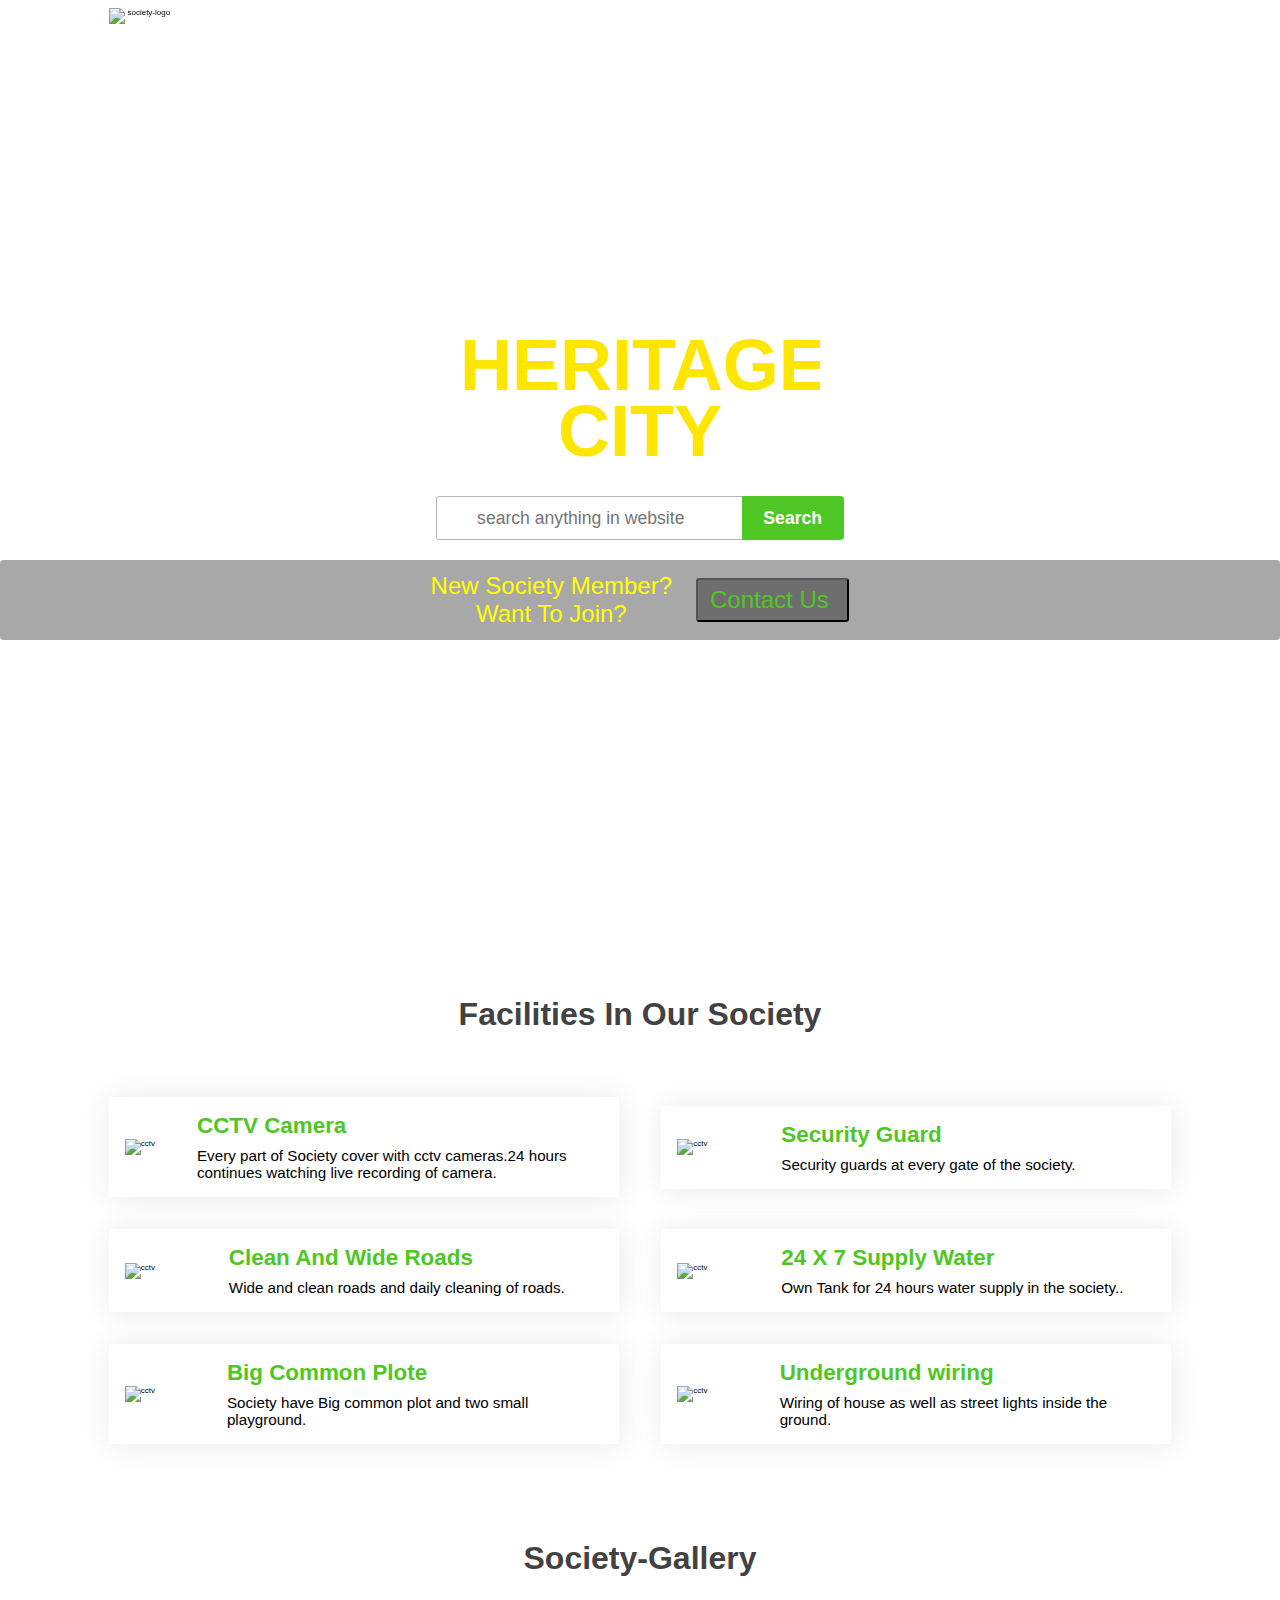
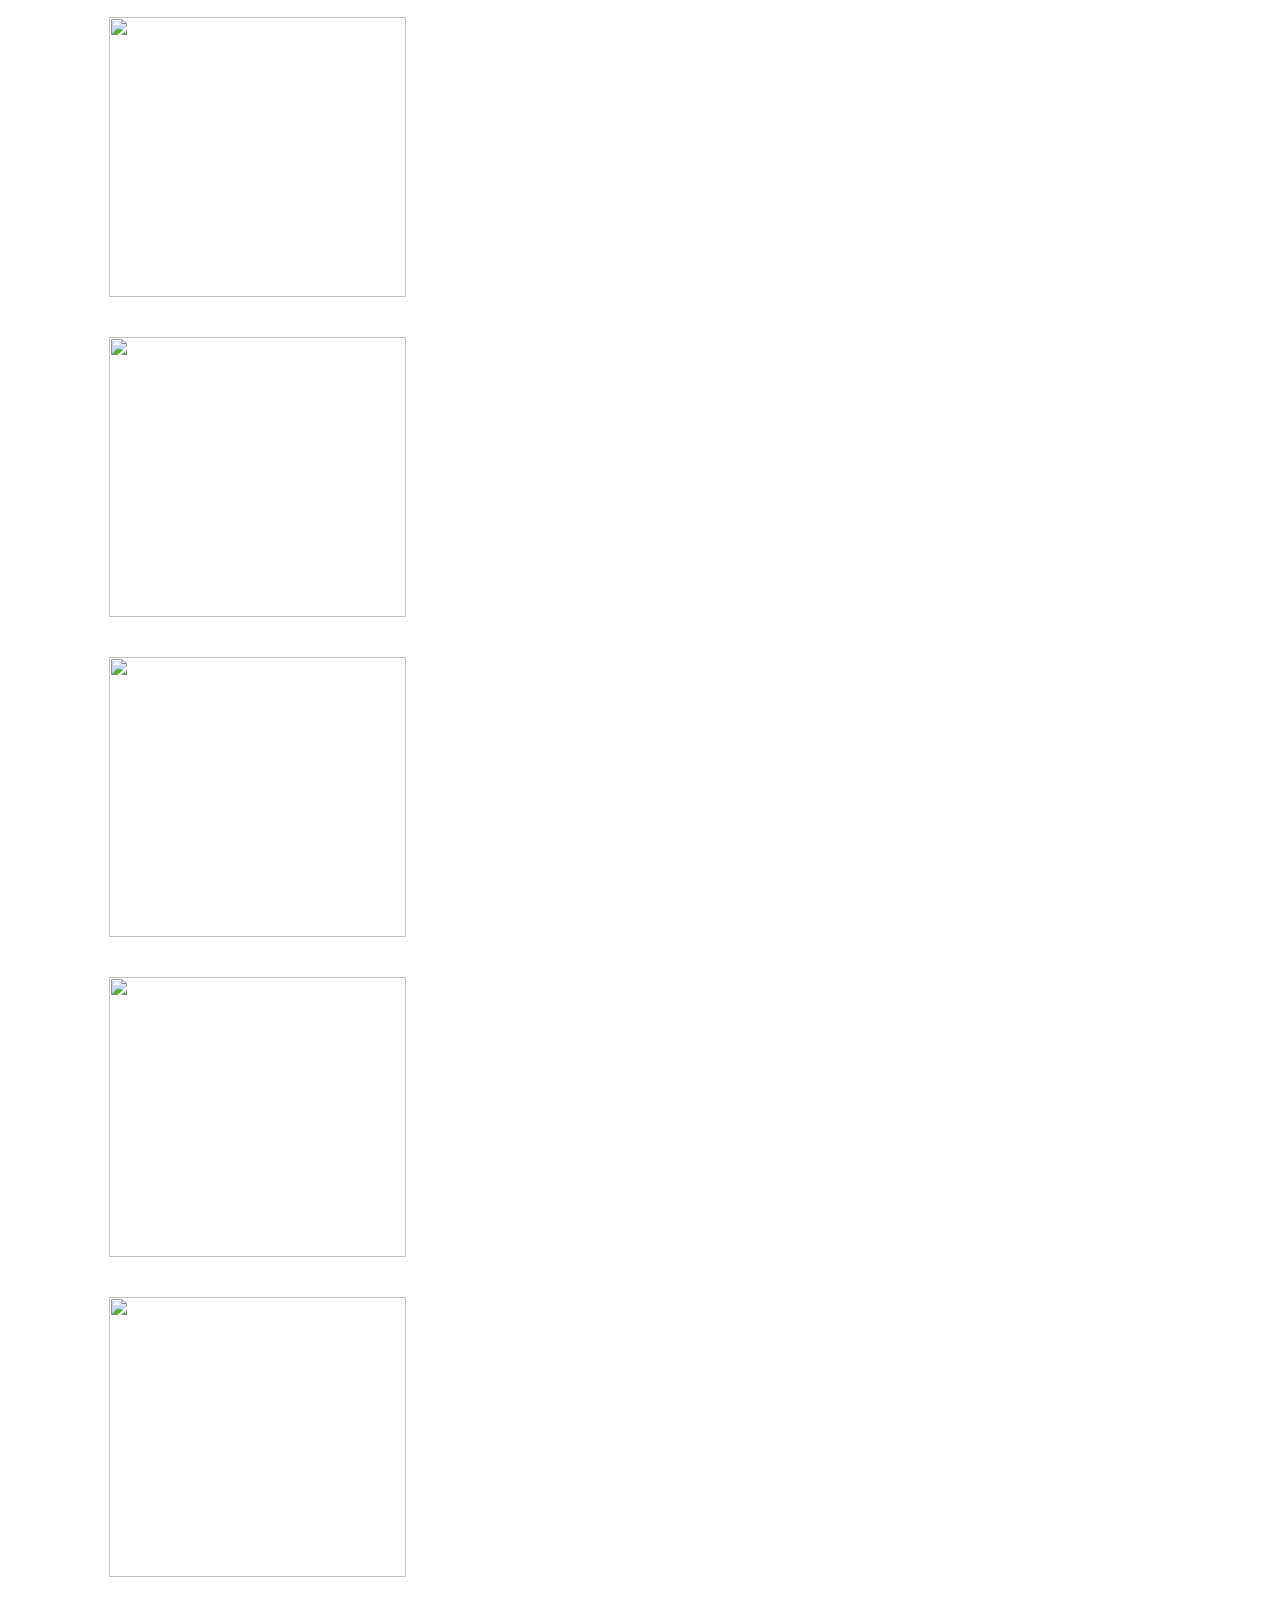
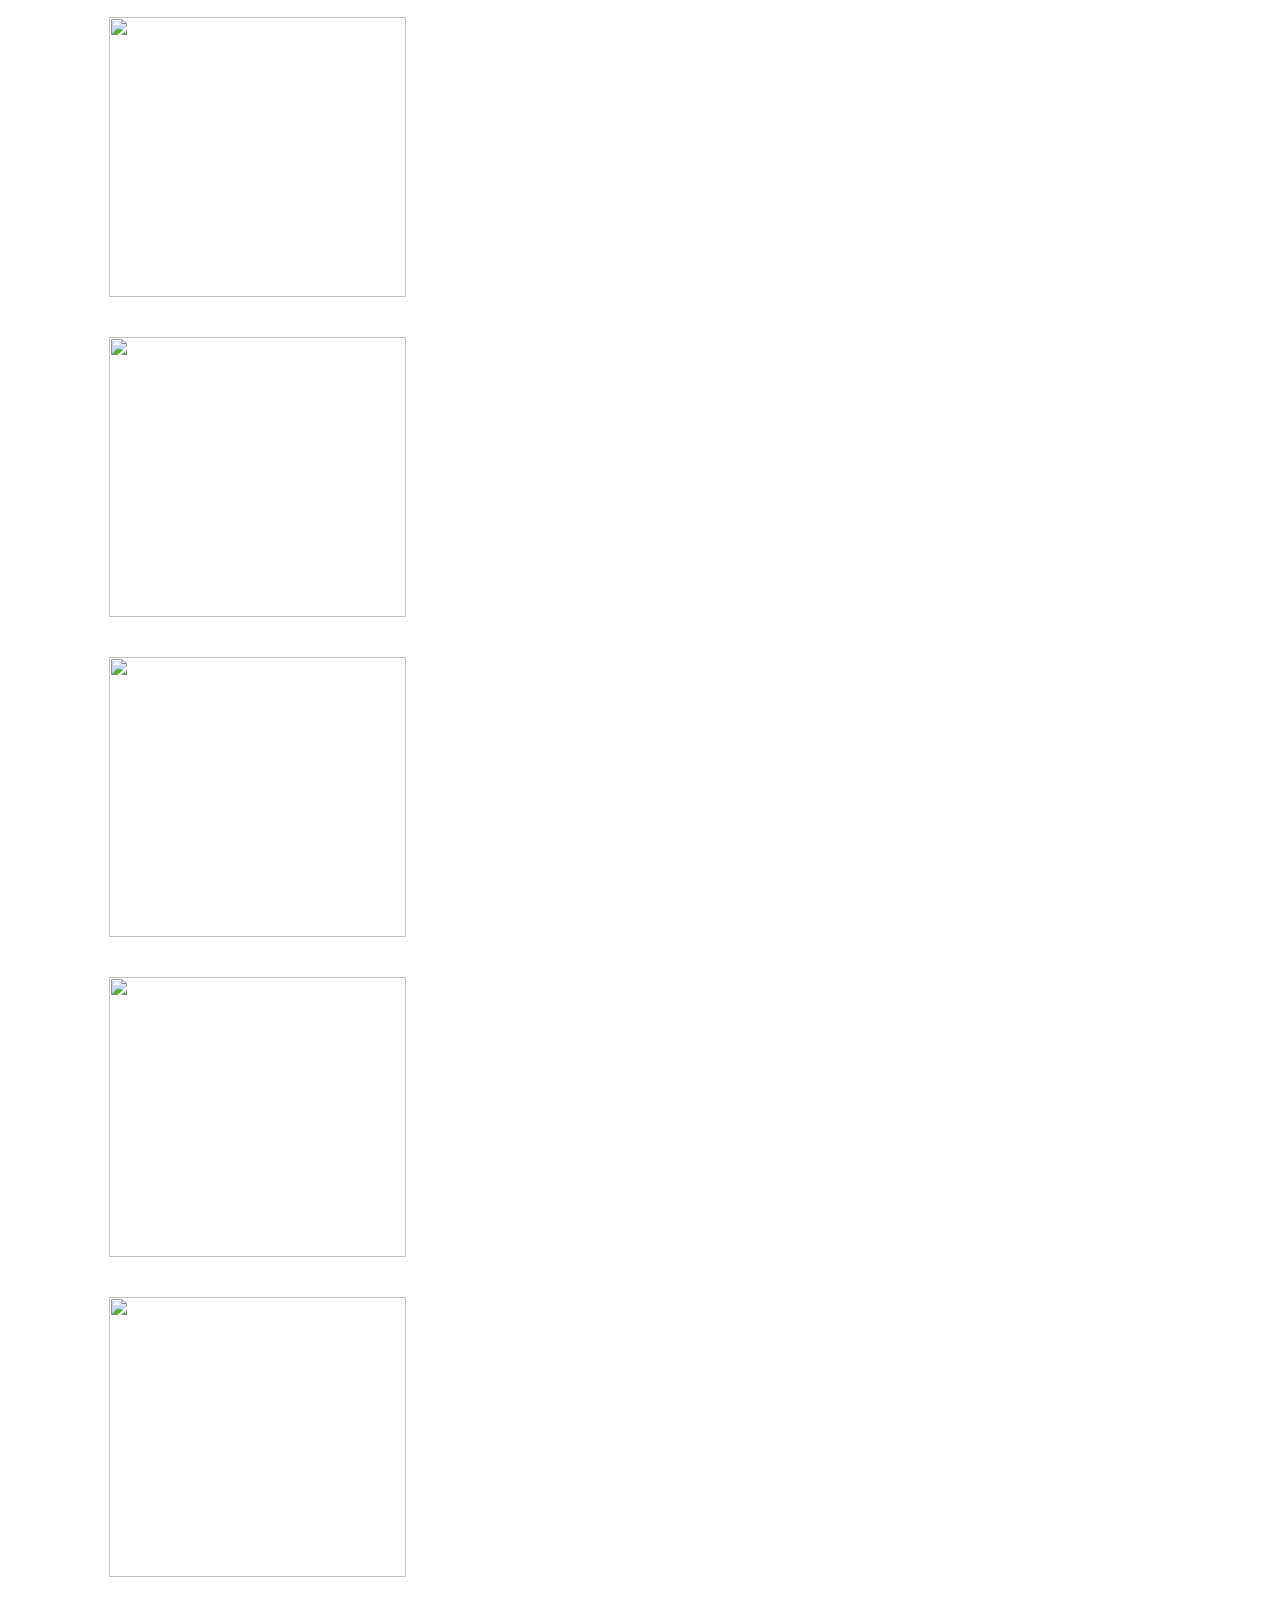
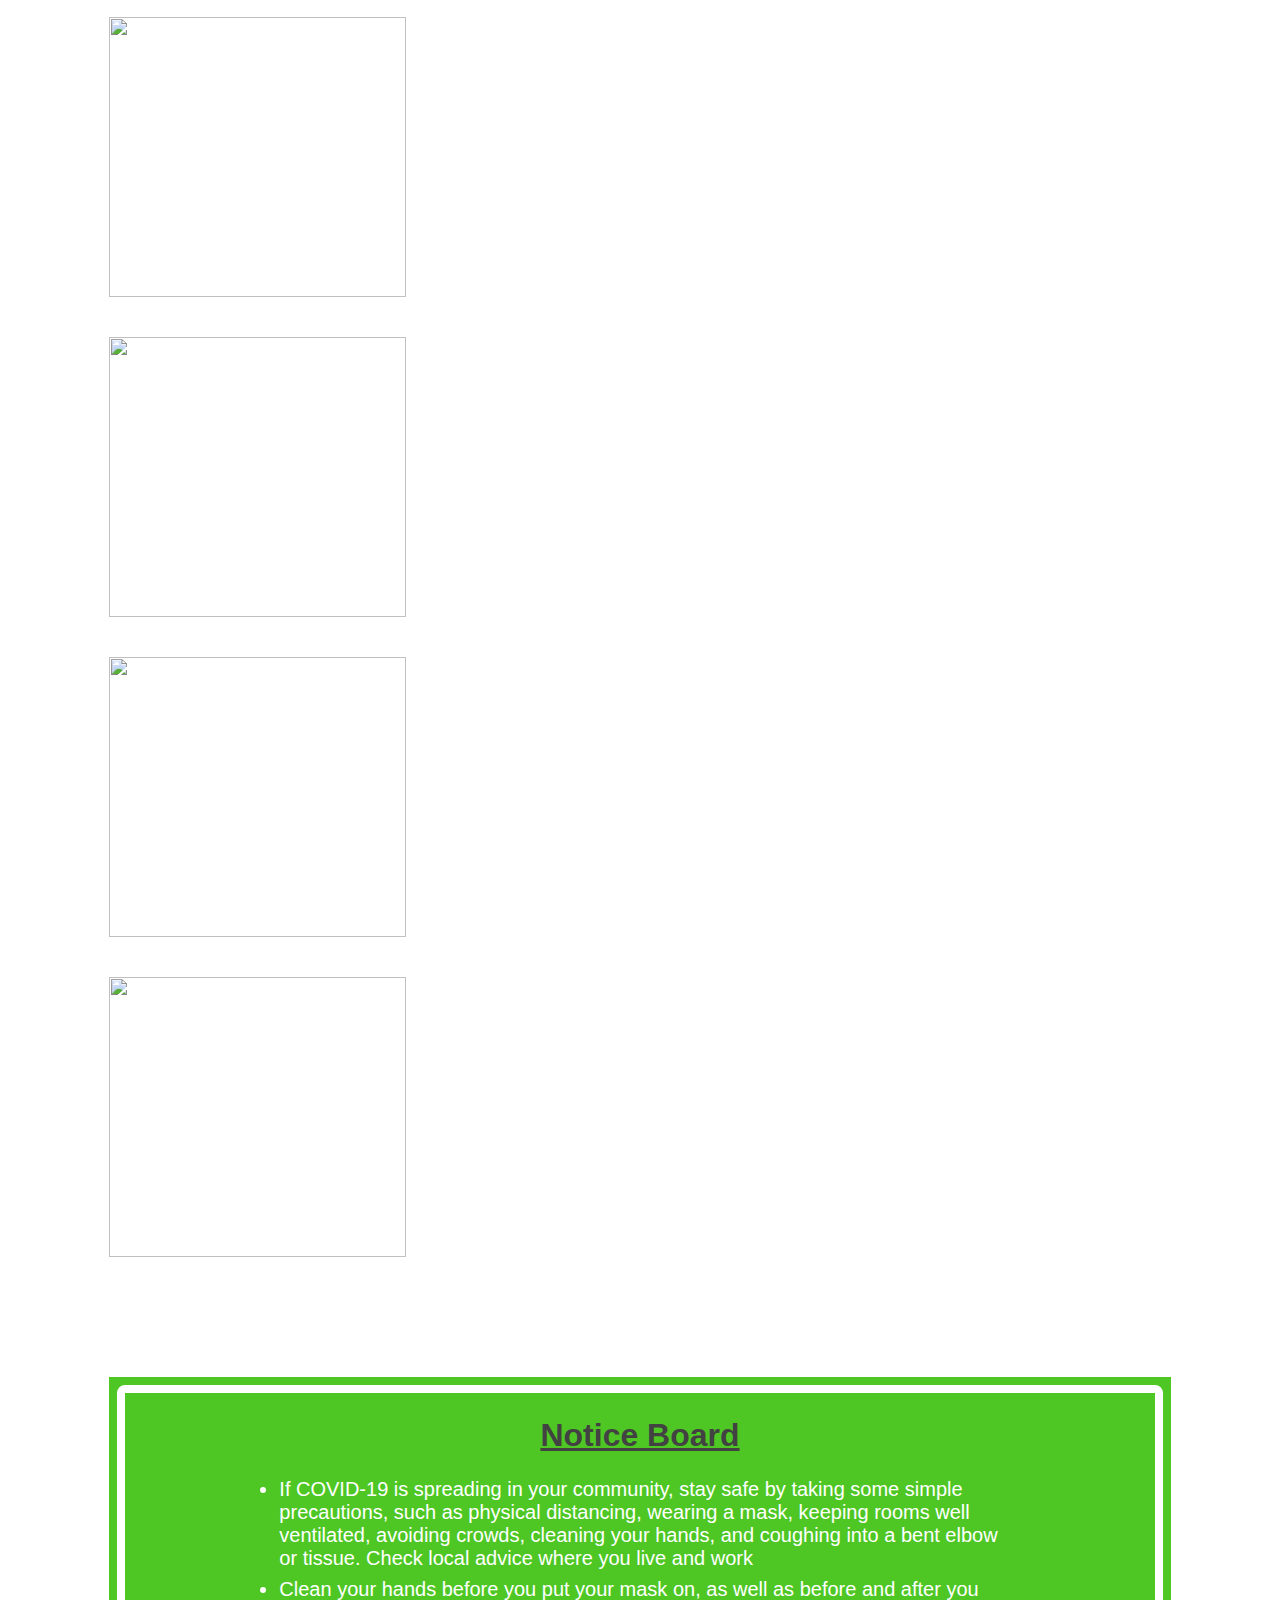
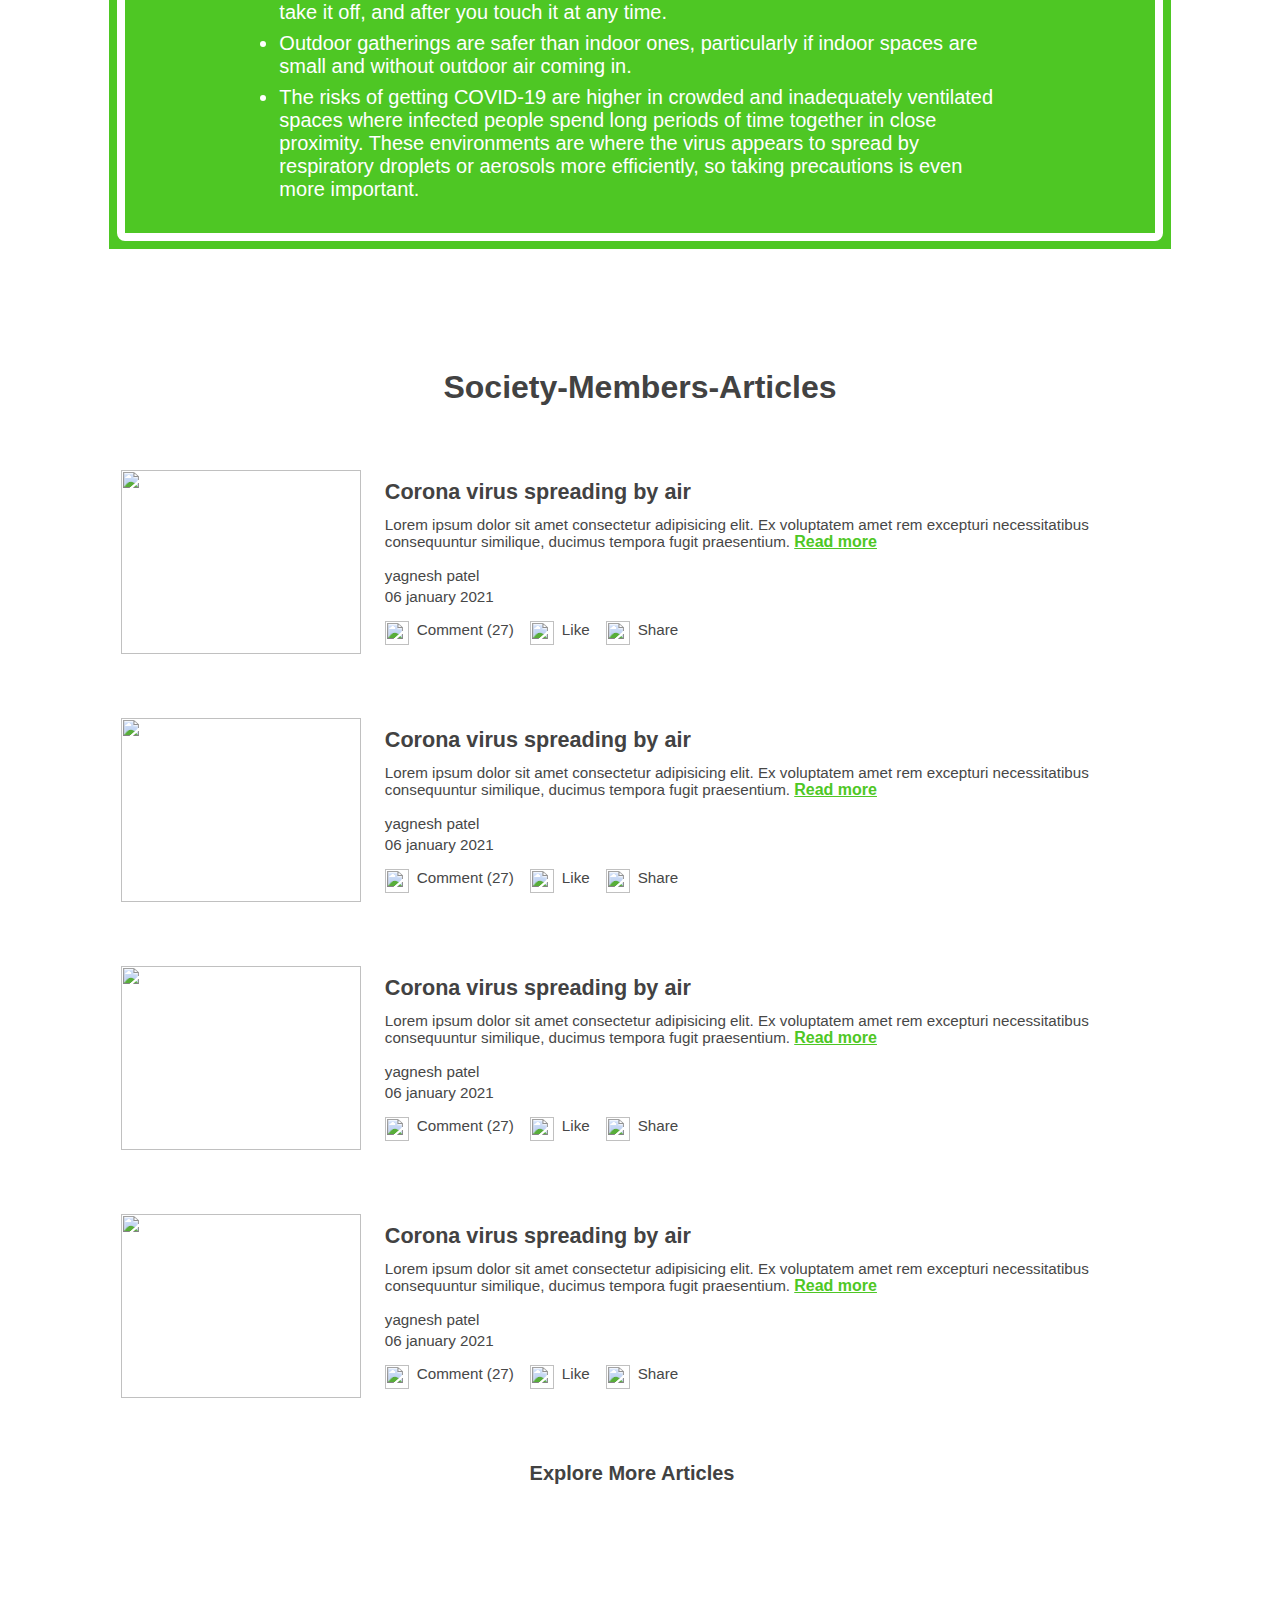
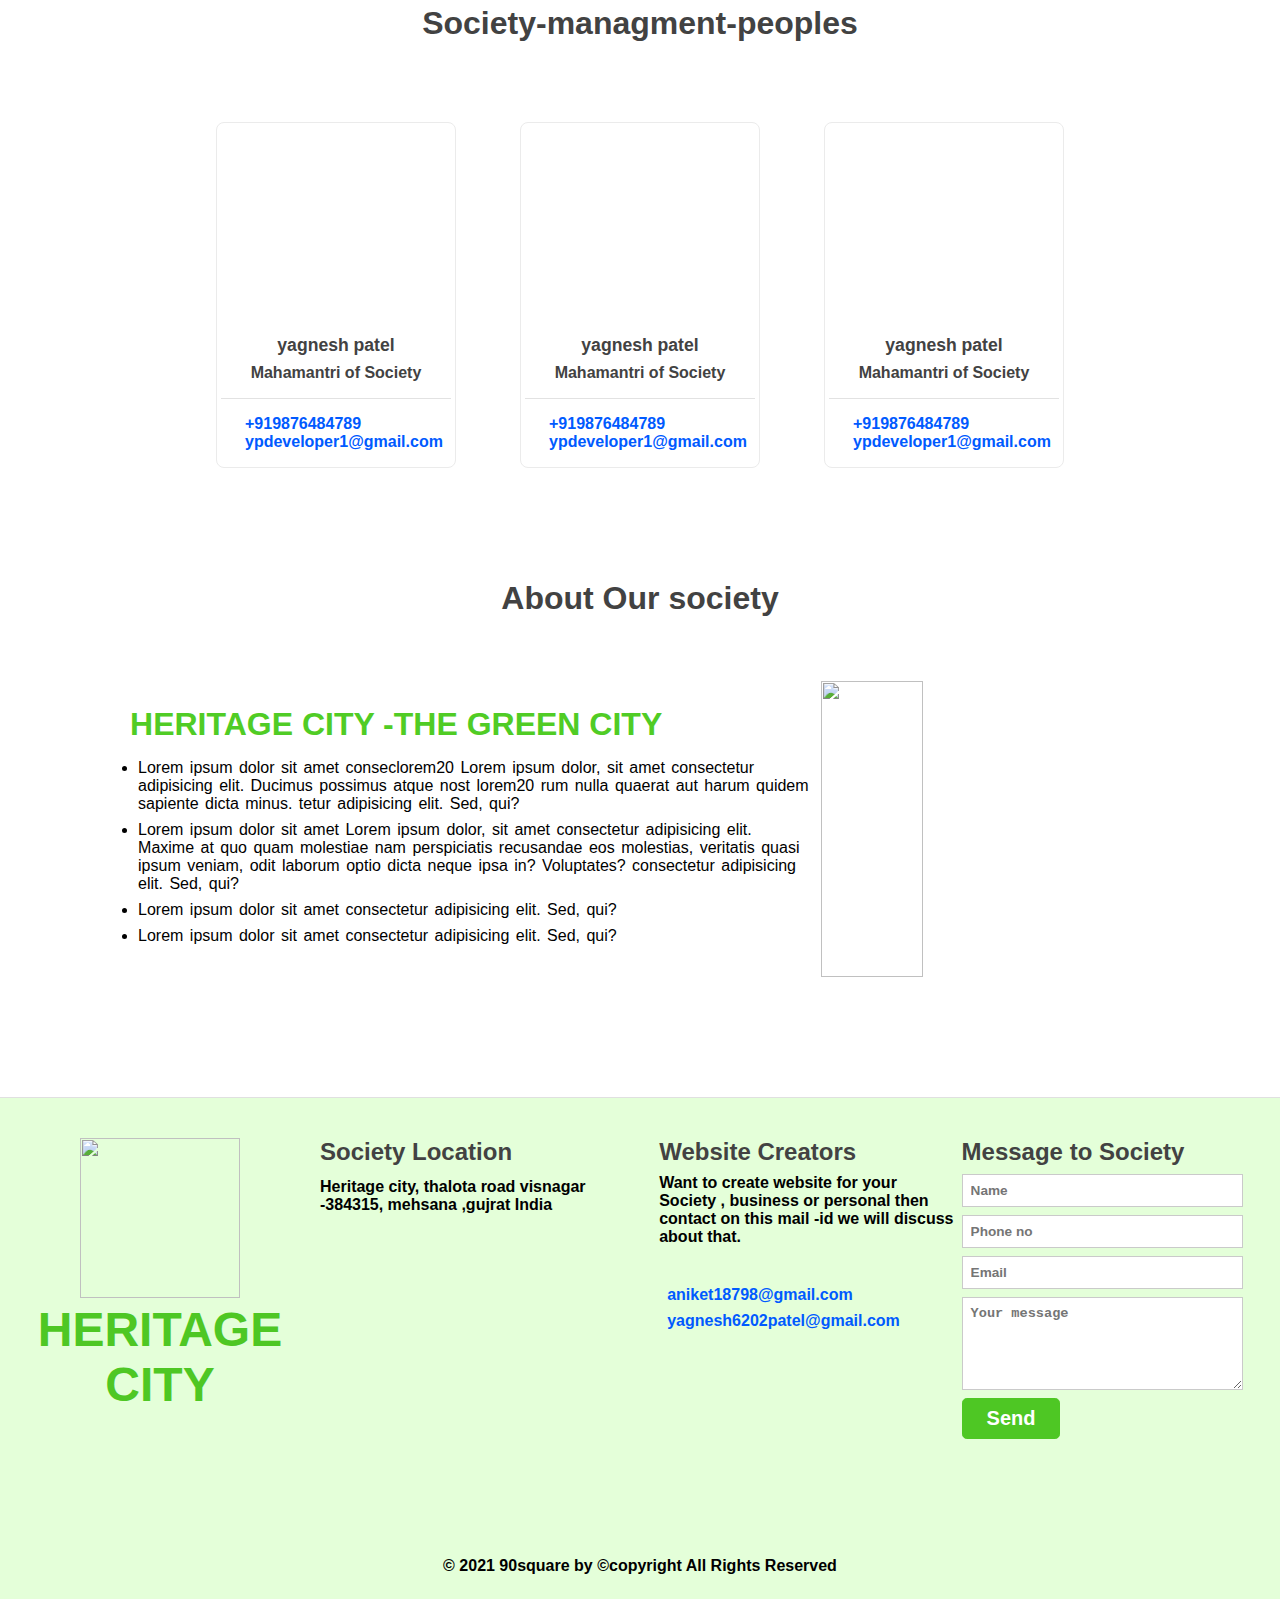
==== commit 2e979e30: "color change" ====
--- a/index.html
+++ b/index.html
@@ -15,24 +15,29 @@
 </head>
 <body>
 
-    <!--navbar without login -->
+    <!--navbar -section-->
     <nav class="navbar-section">
         <div class="nav-width">
             <img src="img/logo.png" alt="society-logo" class="logo">
+            <!-- Hamburger icon -->
             <div class="hamburger"><i class="fas fa-bars"></i></div>
             <ul class="menu">
                 <li><a class="color-change" href="#hero-section">Home</a></li>
                 <li><a class="color-change" href="#about-section">About</a></li>
                 <li><a class="color-change" href="#">Blog</a></li>
                 <li><a class="color-change" href="#footer-section">Contact</a></li>
-                <!-- Login button -->
-                <!-- <li><a href="login.html"><button class="login-btn">Login</button></a></li> -->
-                <!-- user -->
+
+                <!-- for desktop -->
+                <!-- if user not login then show login button(uncomment below login button ) -->
+                           <!-- Login button -->
+                           <!-- <li><a href="login.html"><button class="login-btn">Login</button></a></li> -->
+                <!-- Else user login then show below -->
+                <!-- user login icon -->
                 <li><i class="fas fa-user nav-icon color-change" style="color: white;"></i><i class="fas fa-angle-down nav-icon color-change navbar-down" display='hidden' style="color: white;"></i></li>
             </ul>
         </div>
     </nav>
-    <div class="navbar-user">
+    <div class="sidebar">
         <div class="cancel"><i class="fas fa-times" ></i></div>
         <div class="user-information">
             <img src="img/gitprofile.jpg" alt="user-photo">
@@ -55,7 +60,10 @@
             <a href="#"><i class="far fa-address-card"></i>About</a>
             <a href="#"><i class="fab fa-blogger"></i>Blog</a>
             <a href="#"><i class="fas fa-id-card-alt"></i>Contact</a> 
-            <!-- <button class="login-mobile-btn">Login</button> -->
+            <!-- for Mobile -->
+                <!-- if user not login then show login button(uncomment below login button ) -->
+                    <!-- <button class="login-mobile-btn">Login</button> -->
+                <!-- else user login show below code -->
             <a href="#"><i class="far fa-user-circle"></i>Manage Profile</a>
             <a href="#"><i class="fas fa-user-friends"></i>All members</a>
             <a href="#"><i class="fas fa-user-cog"></i>Maintenance</a>
@@ -309,7 +317,7 @@
        <h2 class="primary-heading">About Our society</h2>
        <div>
            <ul>
-               <p class="primary-heading" style="color: rgb(78,255,78); margin-bottom: 2rem;">HERITAGE CITY -THE GREEN CITY</p>
+               <p class="primary-heading" style="color:#50cc25; margin-bottom: 2rem;">HERITAGE CITY -THE GREEN CITY</p>
                <li>Lorem ipsum dolor sit amet conseclorem20
                    Lorem ipsum dolor, sit amet consectetur adipisicing elit. Ducimus possimus atque nost lorem20
                     rum nulla quaerat aut harum quidem sapiente dicta minus. tetur adipisicing elit. Sed, qui?</li>
--- a/style/css/main.css
+++ b/style/css/main.css
@@ -13,9 +13,9 @@
 
 .primary-btn {
   font-weight: 500;
-  background-color: #4ef515;
+  background-color: #4ec724;
   color: white;
-  border: 0.1rem solid #4ef515;
+  border: 0.1rem solid #4ec724;
 }
 
 .primary-btn:hover {
@@ -43,7 +43,7 @@
 
 .btn-link:hover {
   cursor: pointer;
-  color: #4ef515;
+  color: #4ec724;
 }
 
 #hero-section {
@@ -166,14 +166,14 @@
   padding: .8rem 1.5rem;
   font-size: 3rem;
   font-weight: 500;
-  color: #4ef515;
+  color: #4ec724;
   transition: all .5s;
 }
 
 #hero-section .contactus-section button:hover {
   cursor: pointer;
   color: white;
-  background-color: #4ef515;
+  background-color: #4ec724;
 }
 
 .page-width {
@@ -224,7 +224,7 @@
 .facilities-section .facilities-card-list .facilities-card div .card-heading {
   font-size: 2.8rem;
   font-weight: 600;
-  color: #4ef515;
+  color: #4ec724;
   margin-bottom: 1rem;
 }
 
@@ -260,16 +260,16 @@
 }
 
 .society-gallery-section .flickity-button {
-  color: #4ef515;
+  color: #4ec724;
   background-color: white;
 }
 
 .society-gallery-section .flickity-page-dots .dot {
-  background: #4ef515;
+  background: #4ec724;
 }
 
 .notice-background {
-  background-color: #4eff4e;
+  background-color: #4ec724;
   display: flex;
   justify-content: center;
   align-items: center;
@@ -283,7 +283,7 @@
   width: 100%;
   border-radius: 1rem;
   border: 1rem solid white;
-  background-color: #4ef515;
+  background-color: #4ec724;
   padding: 3rem 0rem;
   color: white;
   display: flex;
@@ -361,7 +361,7 @@
 .society-members-articles .articles-section .article .article-details .article-discription a {
   font-size: 2rem;
   font-weight: 600;
-  color: #4ef515;
+  color: #4ec724;
 }
 
 .society-members-articles .articles-section .article .article-details p {
@@ -490,7 +490,7 @@
 }
 
 .managment-peoples-section .managment-peoples .peoples-card .contact i {
-  color: #4ef515;
+  color: #4ec724;
   margin-right: 1rem;
   margin-bottom: 1rem;
 }
@@ -559,7 +559,7 @@
 #footer-section .society p {
   font-size: 6rem;
   font-weight: 700;
-  color: #4eff4e;
+  color: #4ec724;
 }
 
 #footer-section .message-to-society {
@@ -585,7 +585,7 @@
 }
 
 #footer-section .message-to-society input:active, #footer-section .message-to-society input:hover, #footer-section .message-to-society textarea:active, #footer-section .message-to-society textarea:hover {
-  border: 0.5px solid rgba(9, 246, 9, 0.815);
+  border: 0.5px solid #4ec724;
 }
 
 #footer-section .message-to-society button {
@@ -643,7 +643,7 @@
   text-align: center;
   font-size: 4rem;
   font-weight: 700;
-  color: #4ef515;
+  color: #4ec724;
   display: none;
 }
 
@@ -671,9 +671,9 @@
 
 .primary-btn {
   font-weight: 500;
-  background-color: #4ef515;
+  background-color: #4ec724;
   color: white;
-  border: 0.1rem solid #4ef515;
+  border: 0.1rem solid #4ec724;
 }
 
 .primary-btn:hover {
@@ -701,7 +701,7 @@
 
 .btn-link:hover {
   cursor: pointer;
-  color: #4ef515;
+  color: #4ec724;
 }
 
 .navbar-section {
@@ -733,7 +733,7 @@
 }
 
 .navbar-section .nav-width .hamburger i {
-  color: #4ef515;
+  color: white;
   font-size: 4rem;
 }
 
@@ -751,7 +751,7 @@
 }
 
 .navbar-section .nav-width .menu li a:hover {
-  color: #4ef515 !important;
+  color: #4ec724 !important;
 }
 
 .navbar-section .nav-width .menu li .nav-icon {
@@ -763,22 +763,22 @@
 }
 
 .navbar-section .nav-width .menu .login-btn {
-  color: #4ef515;
+  color: #4ec724;
   font-size: 2.1rem;
   padding: .8rem 2.3rem;
   border-radius: 3rem;
   background: transparent;
-  border: 1px solid #4ef515;
+  border: 1px solid #4ec724;
   transition: all .3s;
 }
 
 .navbar-section .nav-width .menu .login-btn:hover {
   color: white;
   cursor: pointer;
-  background-color: #4ef515;
-}
-
-.navbar-user {
+  background-color: #4ec724;
+}
+
+.sidebar {
   background-color: white;
   color: white;
   position: fixed;
@@ -803,19 +803,19 @@
   }
 }
 
-.navbar-user .cancel {
+.sidebar .cancel {
   padding-top: 1rem;
   display: none;
   text-align: end;
 }
 
-.navbar-user .cancel i {
+.sidebar .cancel i {
   margin-right: 2rem;
-  color: #4ef515;
+  color: #4ec724;
   font-size: 4rem;
 }
 
-.navbar-user .user-information {
+.sidebar .user-information {
   width: 100%;
   padding: 0rem .5rem 2rem 2rem;
   margin-top: 3rem;
@@ -827,14 +827,14 @@
   text-align: center;
 }
 
-.navbar-user .user-information img {
+.sidebar .user-information img {
   height: 10rem;
   width: 10rem;
   border-radius: 50%;
   margin-right: 2rem;
 }
 
-.navbar-user .user-information div .name {
+.sidebar .user-information div .name {
   text-align: start;
   font-size: 2.6rem;
   font-weight: 700;
@@ -842,14 +842,14 @@
   margin-bottom: .5rem;
 }
 
-.navbar-user .user-information div .address {
+.sidebar .user-information div .address {
   text-align: start;
   font-size: 2.2rem;
   font-weight: 500;
   color: #424242;
 }
 
-.navbar-user .desktop a, .navbar-user .mobile a {
+.sidebar .desktop a, .sidebar .mobile a {
   font-size: 2.2rem;
   font-weight: 500;
   color: #424242;
@@ -860,7 +860,7 @@
   text-decoration: none;
 }
 
-.navbar-user .desktop a i, .navbar-user .mobile a i {
+.sidebar .desktop a i, .sidebar .mobile a i {
   margin-right: 2rem;
   margin-left: 2rem;
   font-size: 2.2rem;
@@ -868,30 +868,30 @@
   text-align: center;
 }
 
-.navbar-user .desktop a:hover, .navbar-user .mobile a:hover {
+.sidebar .desktop a:hover, .sidebar .mobile a:hover {
   color: white !important;
-  background-color: #4ef515;
-}
-
-.navbar-user .mobile {
+  background-color: #4ec724;
+}
+
+.sidebar .mobile {
   display: none;
 }
 
-.navbar-user .mobile .login-mobile-btn {
+.sidebar .mobile .login-mobile-btn {
   width: 100%;
   text-align: center;
   font-size: 2.2rem;
   padding: 1rem;
   font-weight: 600;
   outline: none;
-  border: 1px solid #4ef515;
-  color: #4ef515;
+  border: 1px solid #4ec724;
+  color: #4ec724;
   background-color: white;
   margin-top: 2rem;
 }
 
-.navbar-user .mobile .login-mobile-btn:hover {
-  background-color: #4ef515;
+.sidebar .mobile .login-mobile-btn:hover {
+  background-color: #4ec724;
   color: white;
 }
 
@@ -910,9 +910,9 @@
 
 .primary-btn {
   font-weight: 500;
-  background-color: #4ef515;
+  background-color: #4ec724;
   color: white;
-  border: 0.1rem solid #4ef515;
+  border: 0.1rem solid #4ec724;
 }
 
 .primary-btn:hover {
@@ -940,14 +940,14 @@
 
 .btn-link:hover {
   cursor: pointer;
-  color: #4ef515;
+  color: #4ec724;
 }
 
 @media (max-width: 1475px) {
   html {
     font-size: 8px;
   }
-  .navbar-user {
+  .sidebar {
     width: 30%;
   }
 }
@@ -995,7 +995,7 @@
   .navbar-section .nav-width .menu {
     display: none;
   }
-  .navbar-user {
+  .sidebar {
     width: 40%;
     position: absolute;
     top: 0;
@@ -1003,16 +1003,16 @@
     z-index: 4;
     position: fixed;
   }
-  .navbar-user .user-information {
+  .sidebar .user-information {
     margin-top: 0rem;
   }
-  .navbar-user .cancel {
+  .sidebar .cancel {
     display: block;
   }
-  .navbar-user .desktop {
+  .sidebar .desktop {
     display: none;
   }
-  .navbar-user .mobile {
+  .sidebar .mobile {
     display: block;
   }
   #hero-section .search-section {
@@ -1033,11 +1033,11 @@
 }
 
 @media (max-width: 670px) {
-  .navbar-user {
+  .sidebar {
     width: 45%;
     font-size: 4rem;
   }
-  .navbar-user .cancel {
+  .sidebar .cancel {
     padding-top: 0rem;
   }
   #hero-section .search-section {
@@ -1104,7 +1104,7 @@
 }
 
 @media (max-width: 580px) {
-  .navbar-user {
+  .sidebar {
     width: 65%;
   }
   .facilities-section .facilities-card-list {
@@ -1123,7 +1123,7 @@
 }
 
 @media (max-width: 360px) {
-  .navbar-user {
+  .sidebar {
     width: 75%;
   }
   #hero-section .search-section {
--- a/style/css/responsive.css
+++ b/style/css/responsive.css
@@ -13,9 +13,9 @@
 
 .primary-btn {
   font-weight: 500;
-  background-color: #4ef515;
+  background-color: #4ec724;
   color: white;
-  border: 0.1rem solid #4ef515;
+  border: 0.1rem solid #4ec724;
 }
 
 .primary-btn:hover {
@@ -43,14 +43,14 @@
 
 .btn-link:hover {
   cursor: pointer;
-  color: #4ef515;
+  color: #4ec724;
 }
 
 @media (max-width: 1475px) {
   html {
     font-size: 8px;
   }
-  .navbar-user {
+  .sidebar {
     width: 30%;
   }
 }
@@ -98,7 +98,7 @@
   .navbar-section .nav-width .menu {
     display: none;
   }
-  .navbar-user {
+  .sidebar {
     width: 40%;
     position: absolute;
     top: 0;
@@ -106,16 +106,16 @@
     z-index: 4;
     position: fixed;
   }
-  .navbar-user .user-information {
+  .sidebar .user-information {
     margin-top: 0rem;
   }
-  .navbar-user .cancel {
+  .sidebar .cancel {
     display: block;
   }
-  .navbar-user .desktop {
-    display: none;
-  }
-  .navbar-user .mobile {
+  .sidebar .desktop {
+    display: none;
+  }
+  .sidebar .mobile {
     display: block;
   }
   #hero-section .search-section {
@@ -136,11 +136,11 @@
 }
 
 @media (max-width: 670px) {
-  .navbar-user {
+  .sidebar {
     width: 45%;
     font-size: 4rem;
   }
-  .navbar-user .cancel {
+  .sidebar .cancel {
     padding-top: 0rem;
   }
   #hero-section .search-section {
@@ -207,7 +207,7 @@
 }
 
 @media (max-width: 580px) {
-  .navbar-user {
+  .sidebar {
     width: 65%;
   }
   .facilities-section .facilities-card-list {
@@ -226,7 +226,7 @@
 }
 
 @media (max-width: 360px) {
-  .navbar-user {
+  .sidebar {
     width: 75%;
   }
   #hero-section .search-section {
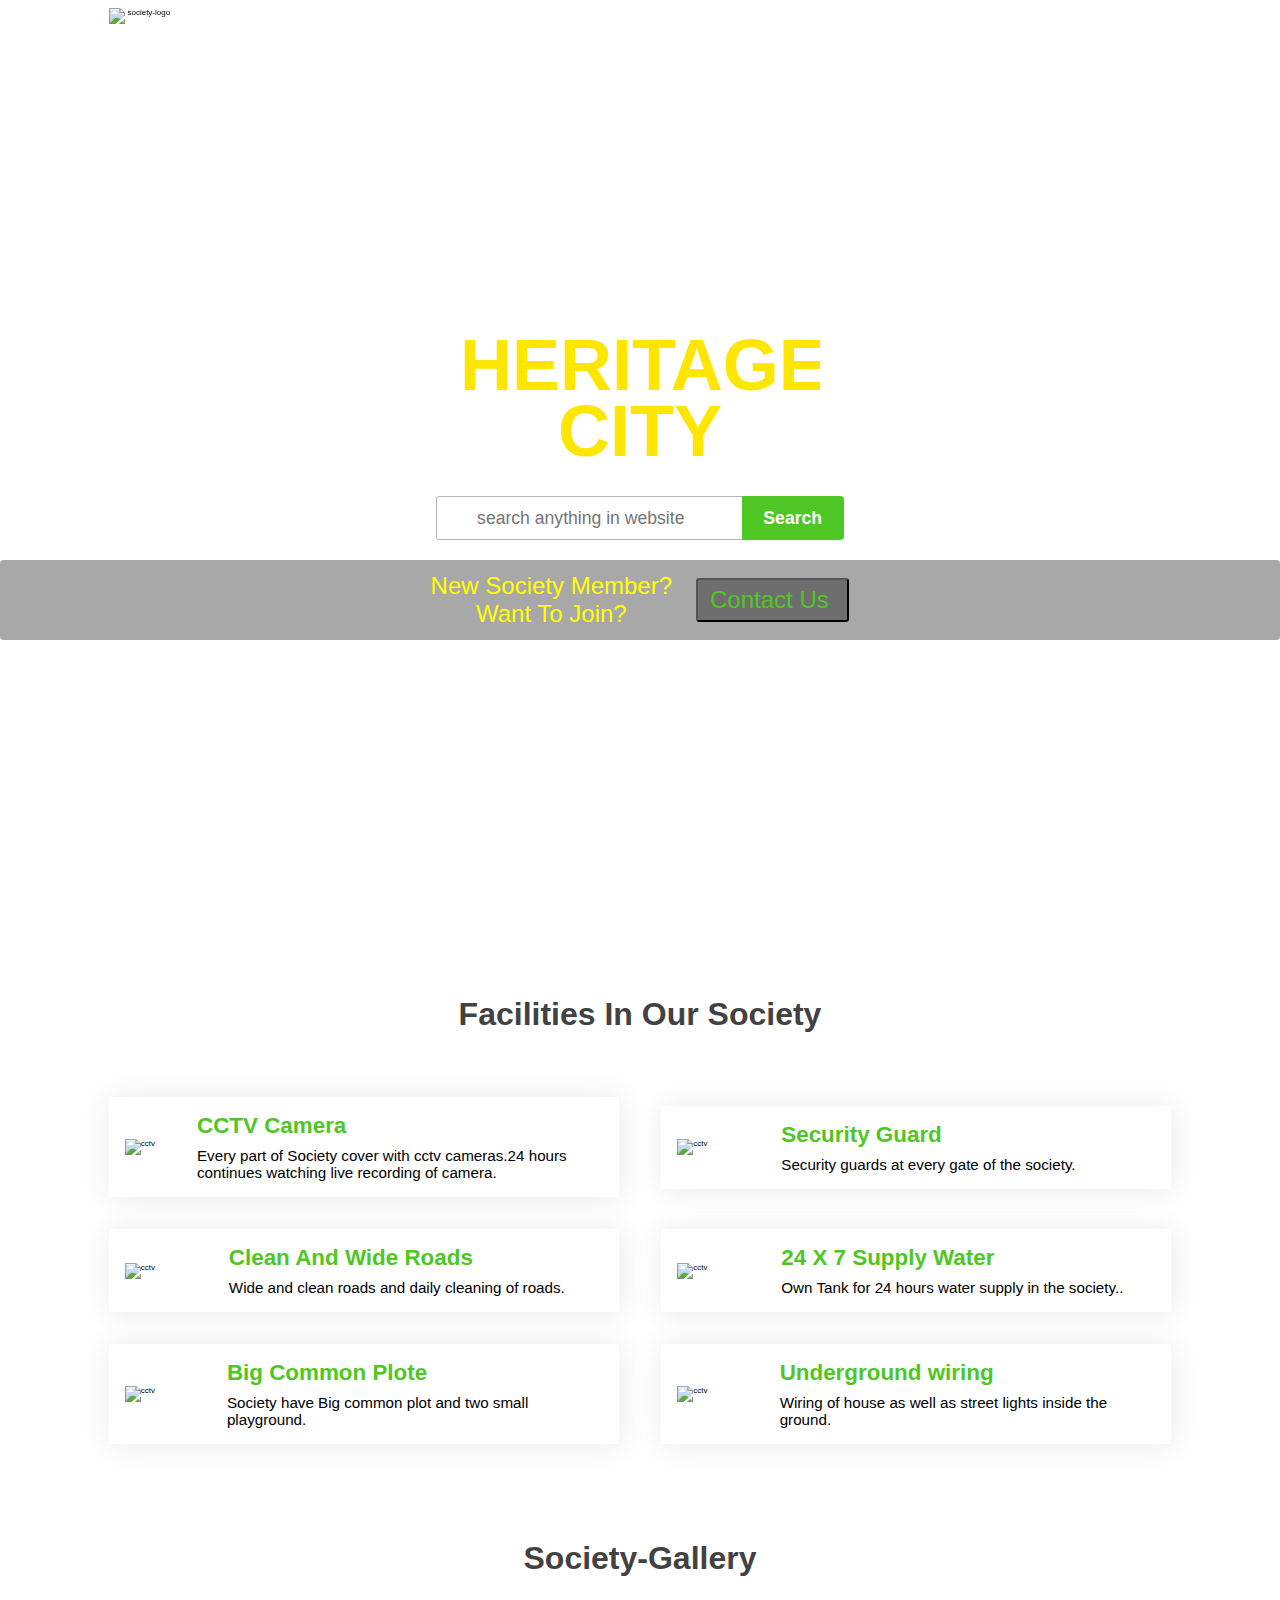
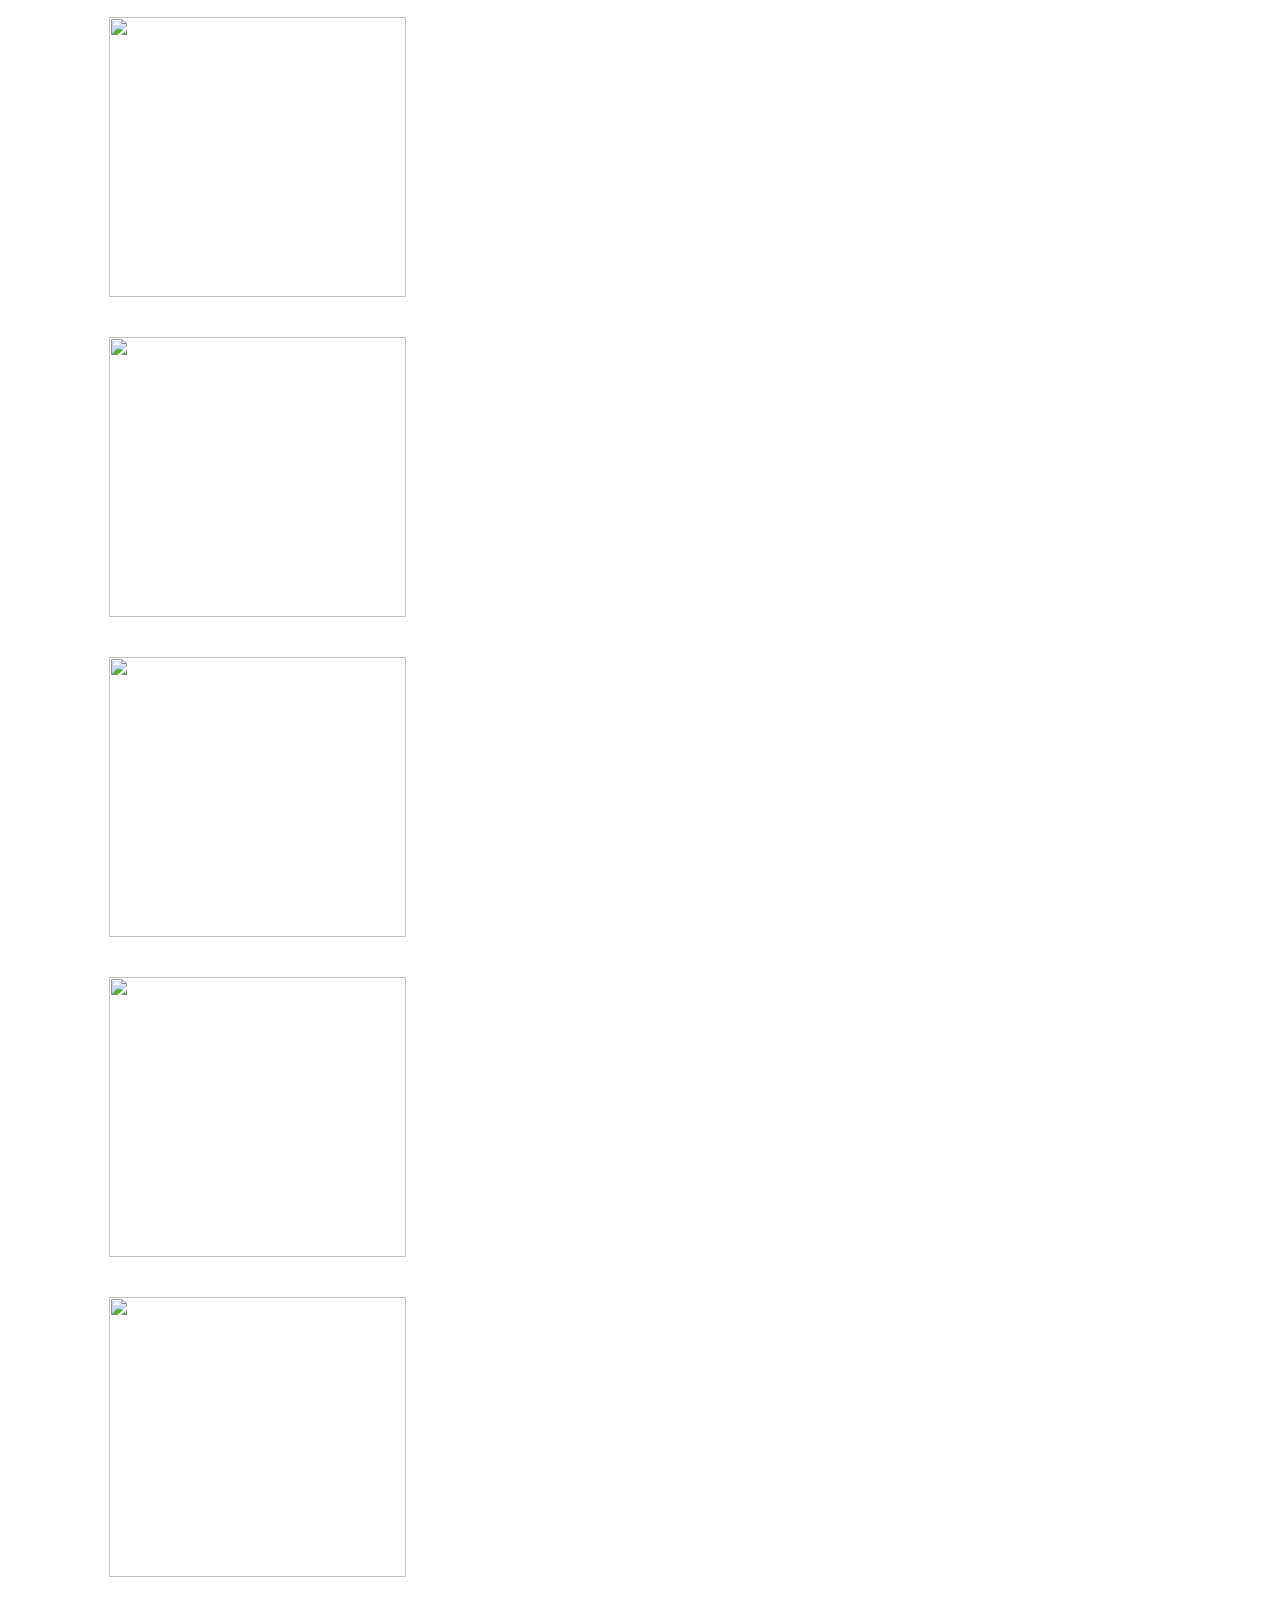
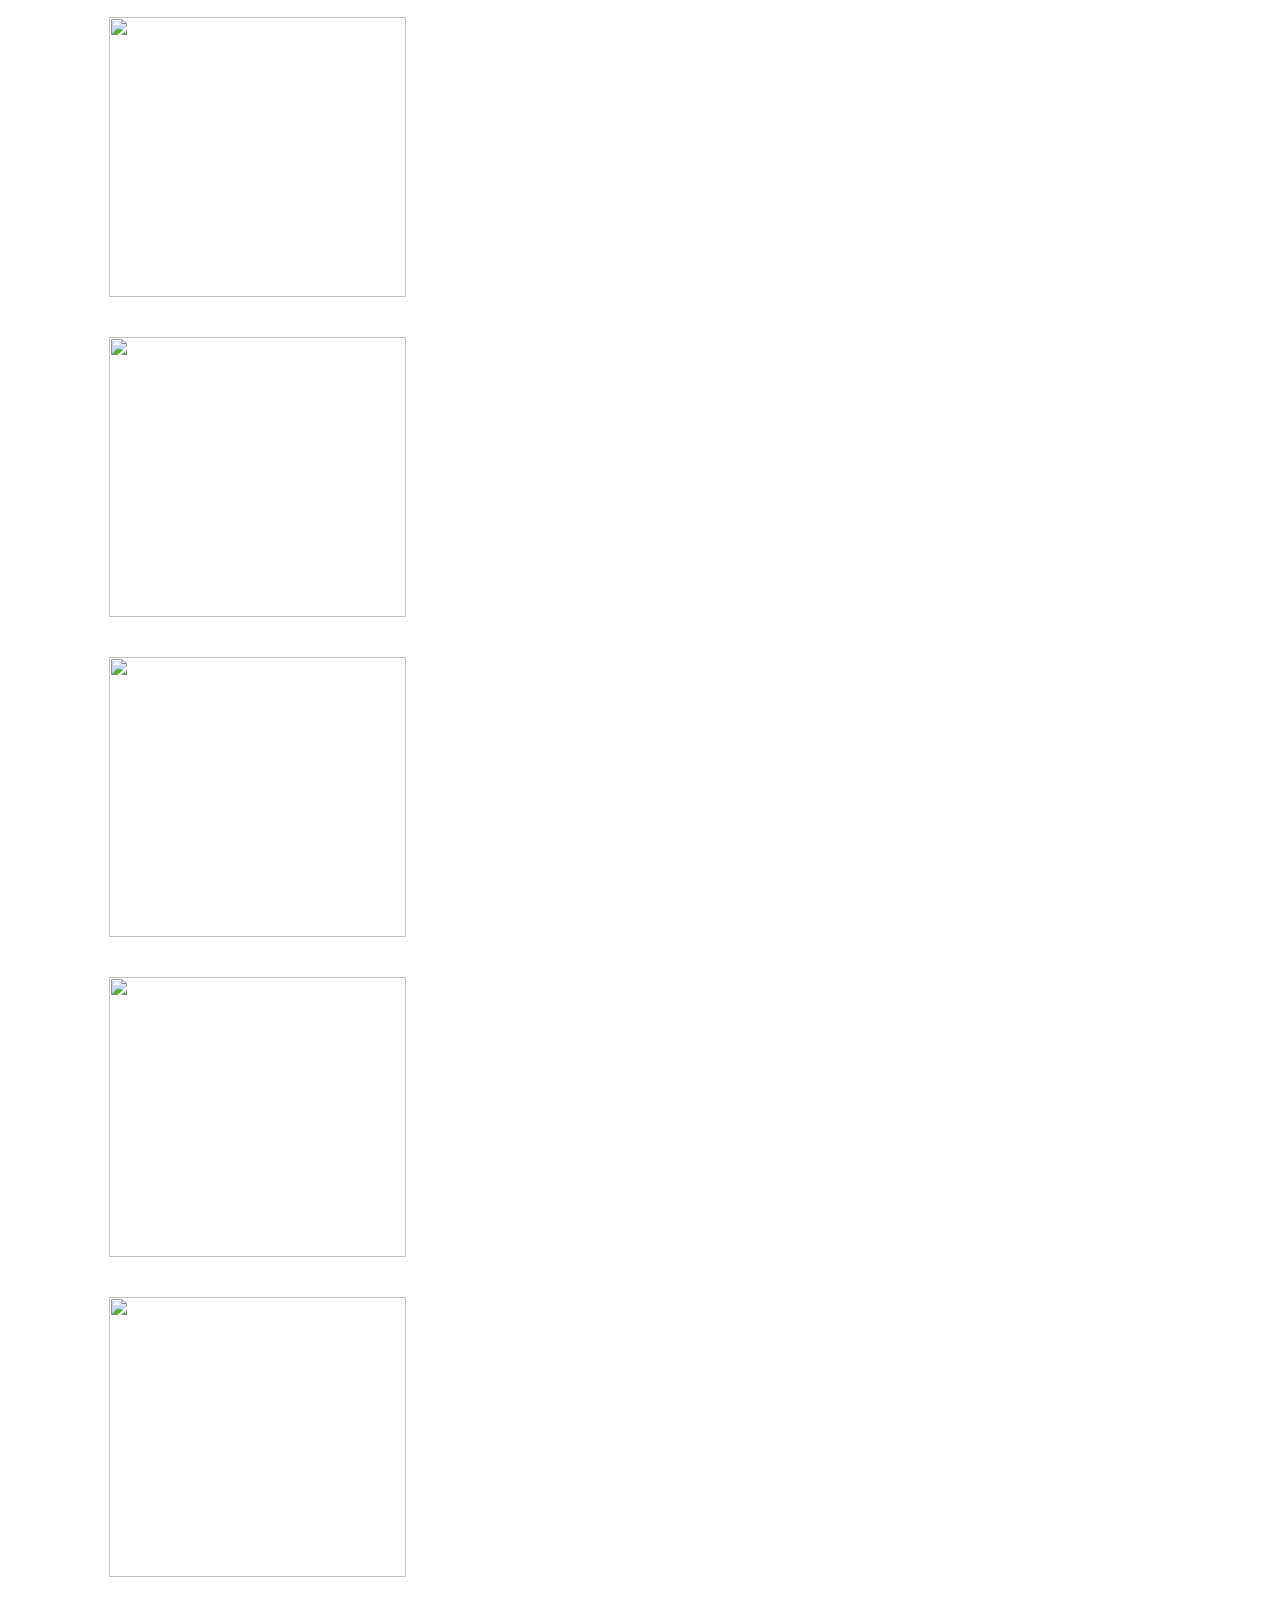
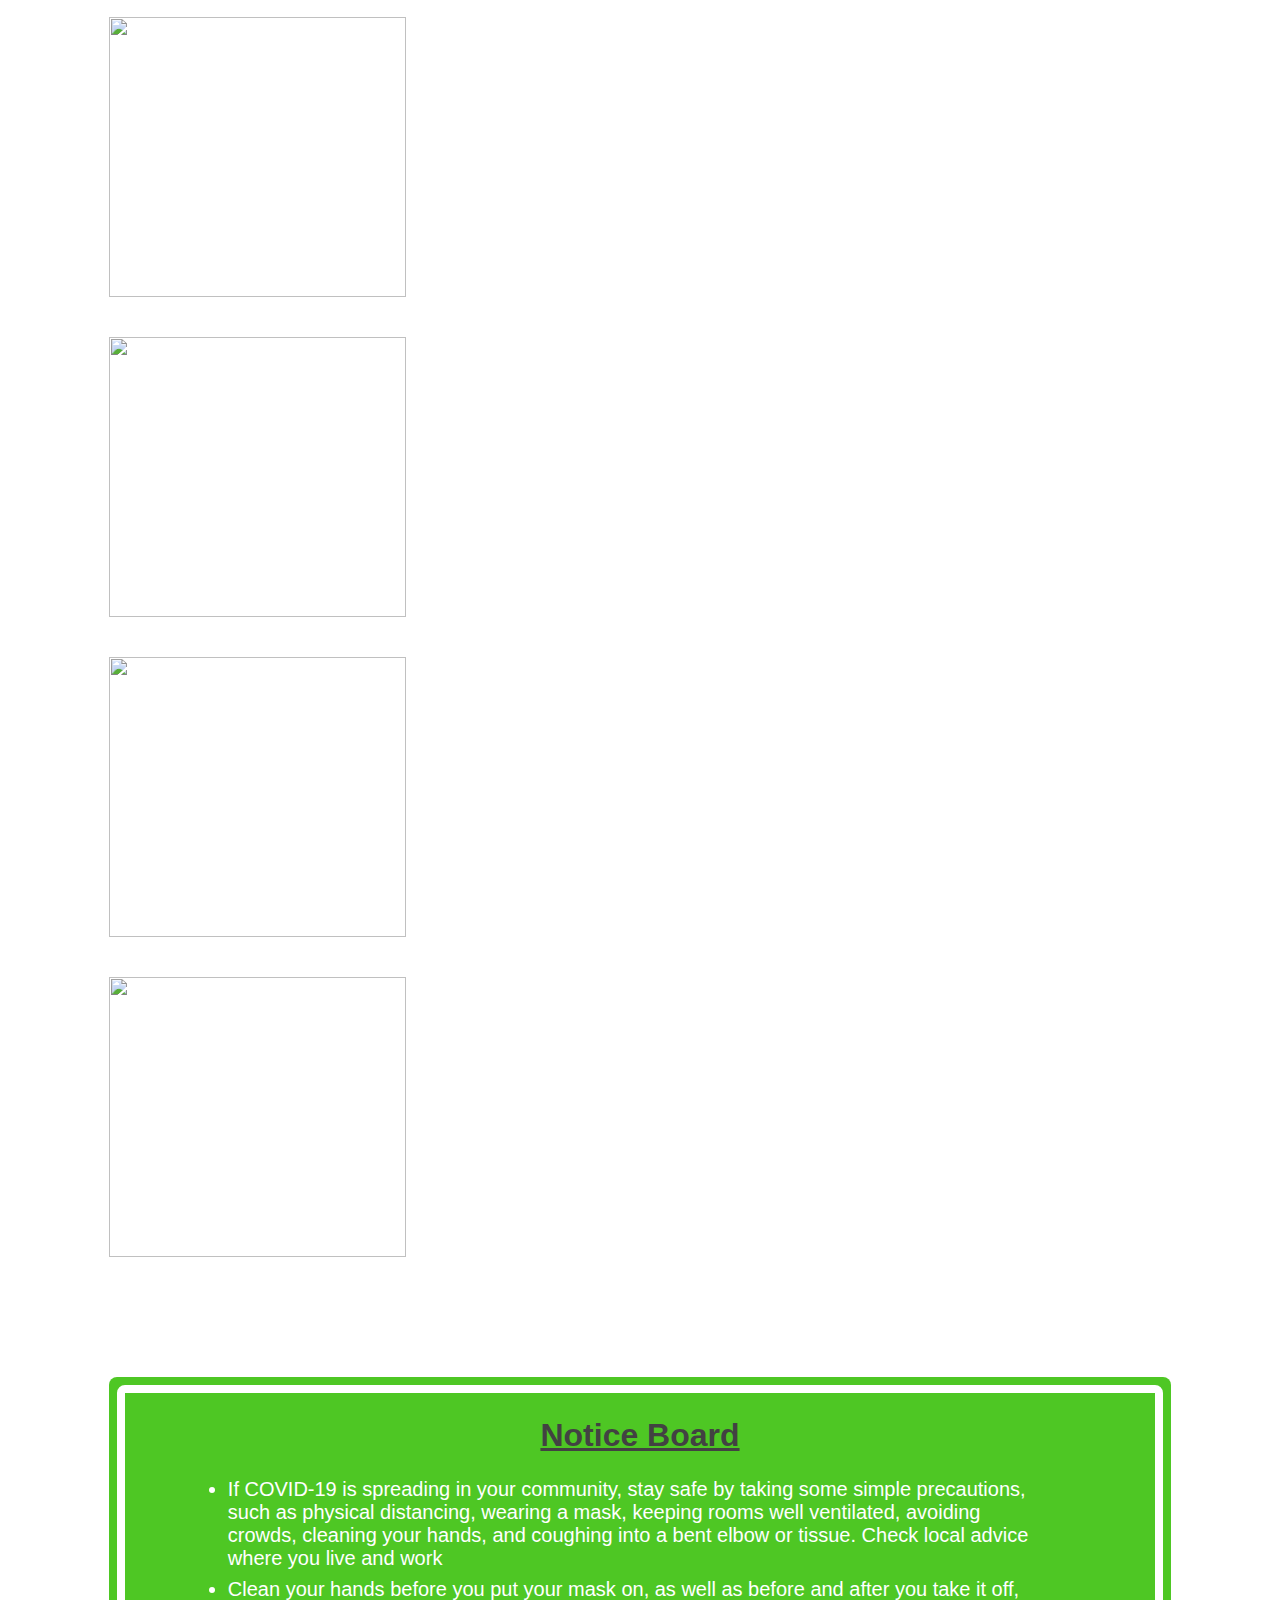
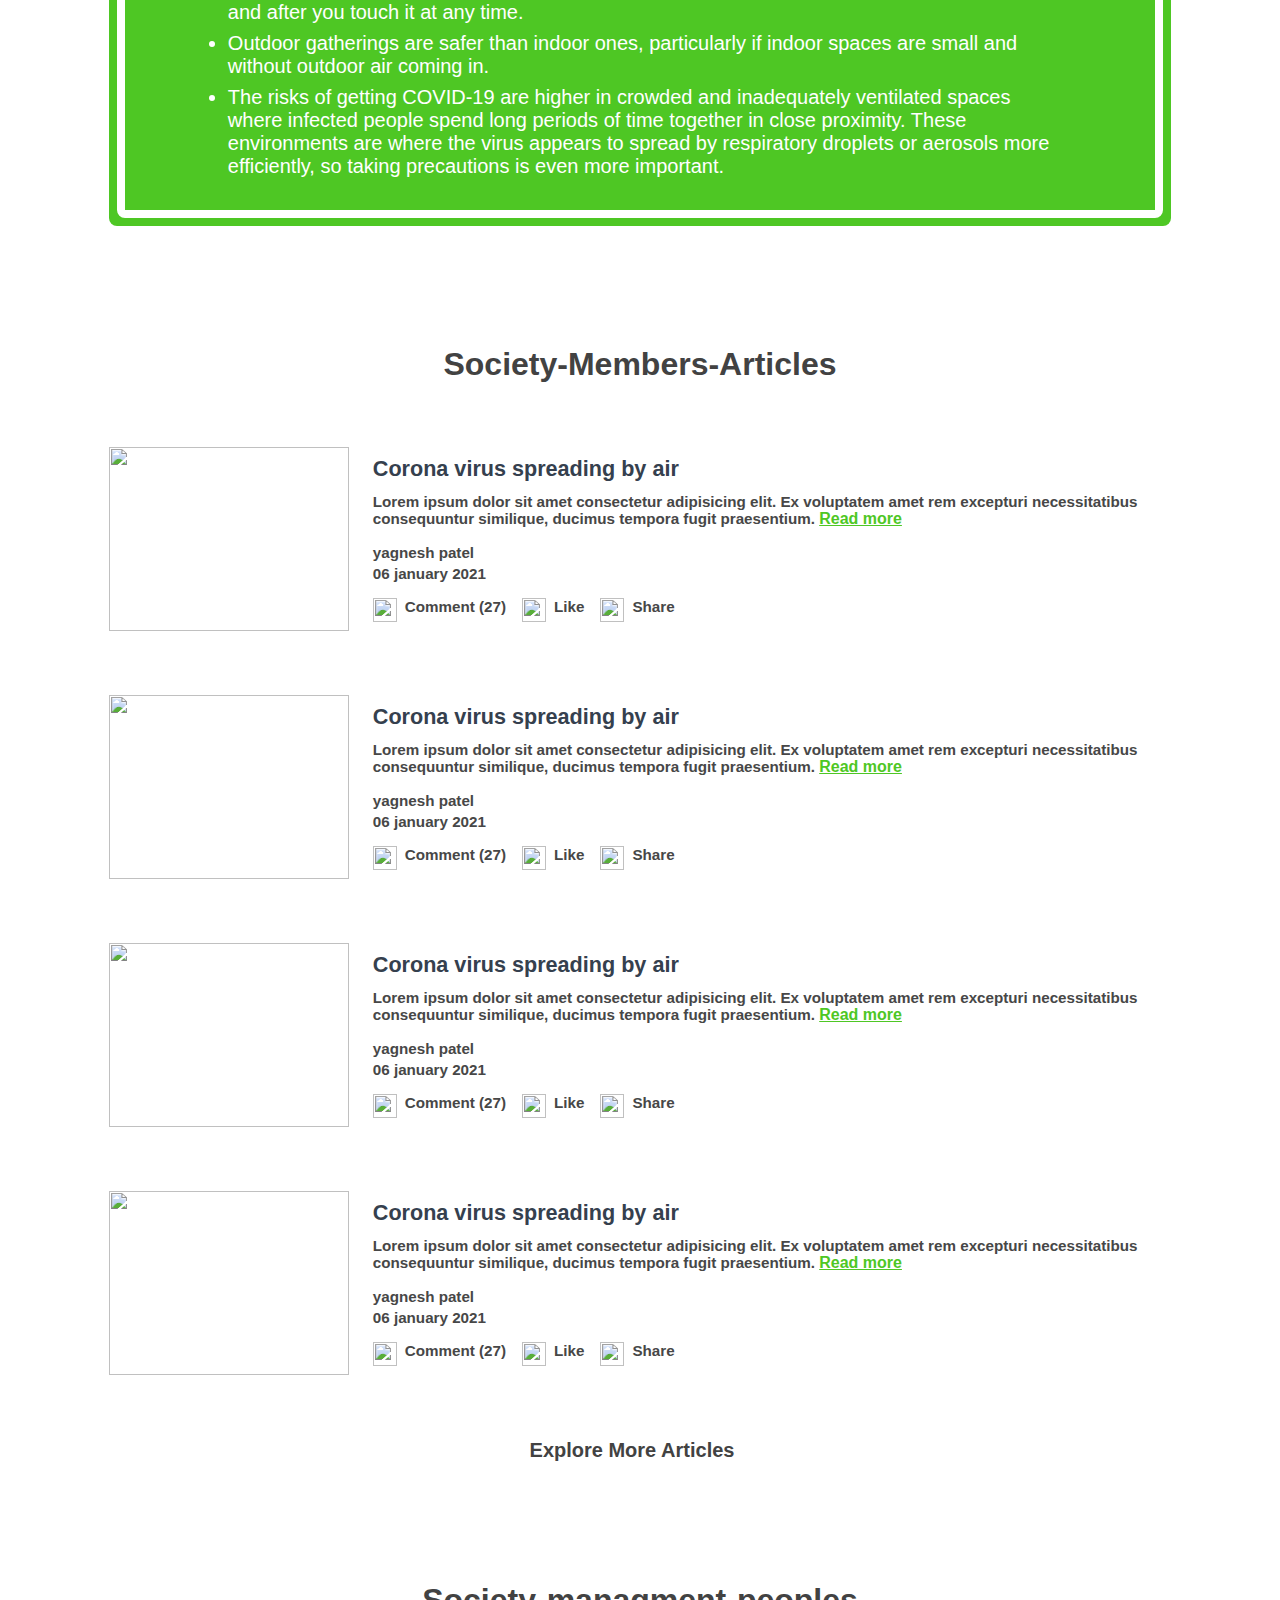
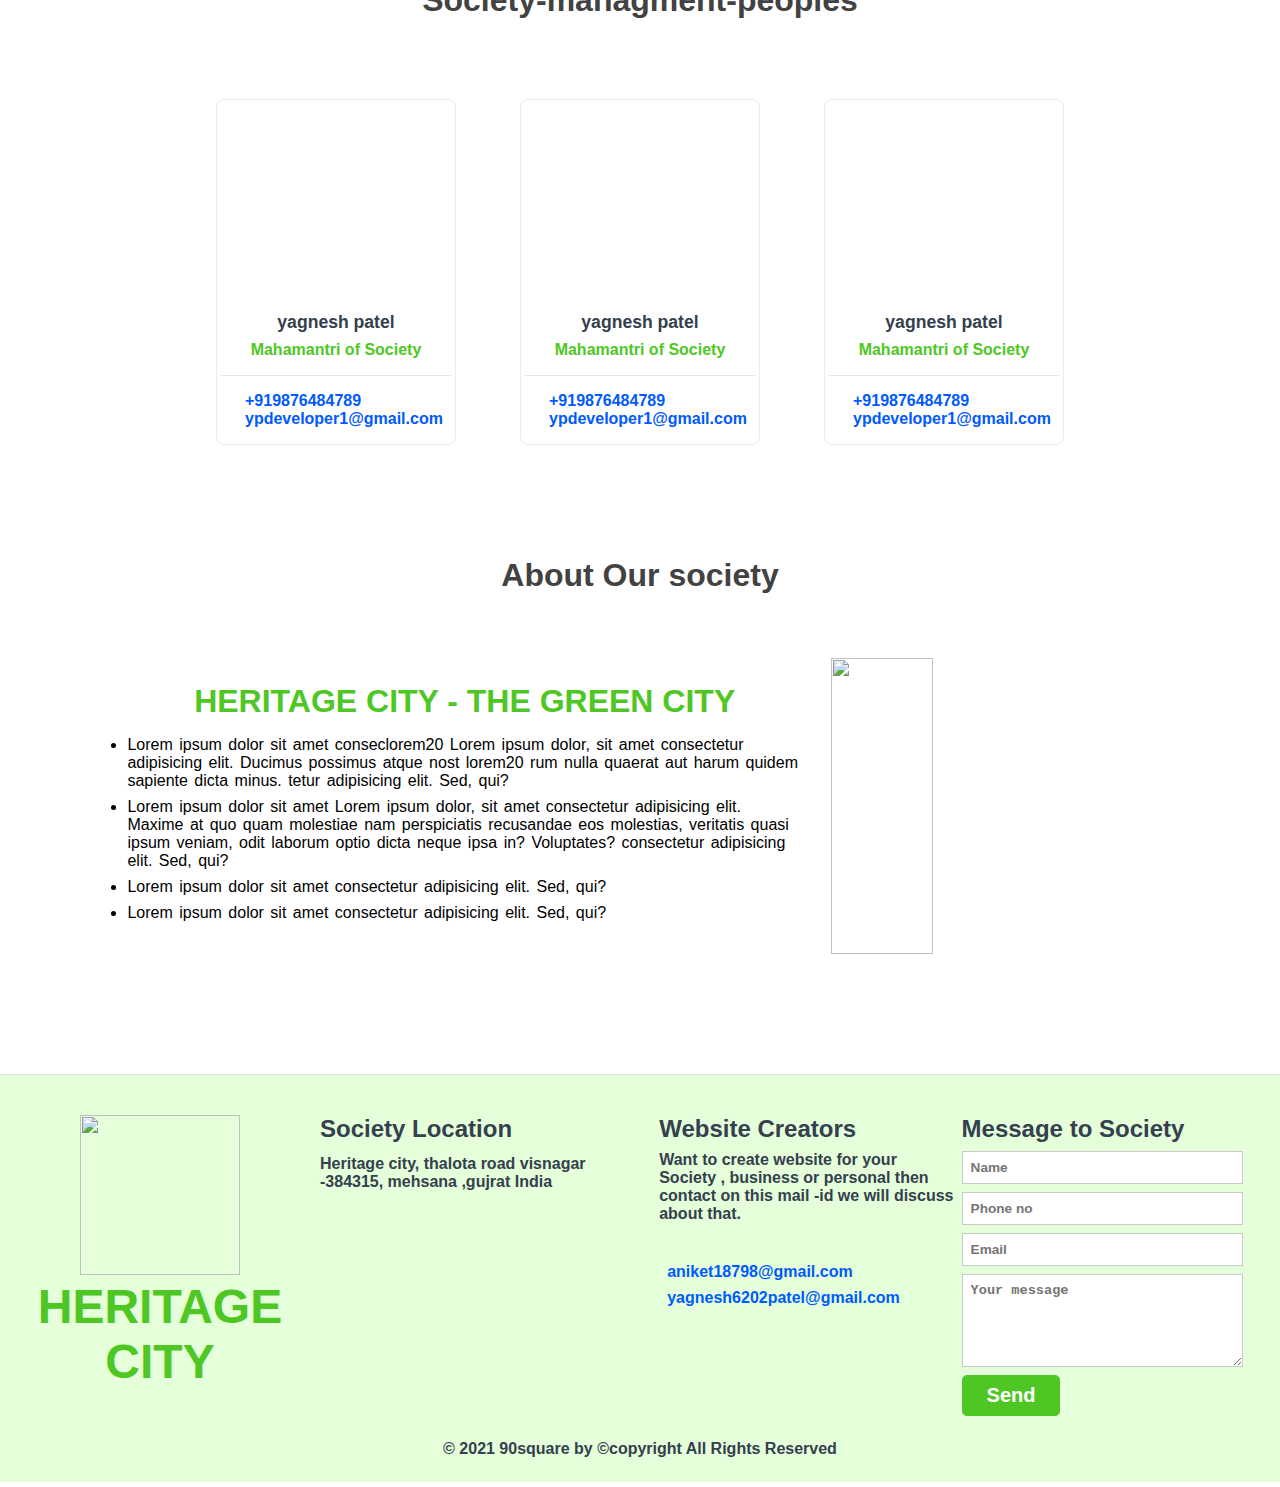
==== commit af8e3f06: "some" ====
--- a/index.html
+++ b/index.html
@@ -47,7 +47,7 @@
              </div>
         </div>
         <div class="desktop">
-                <a href="#"><i class="far fa-user-circle"></i>Manage Profile</a>
+                <a href="/profile.html"><i class="far fa-user-circle"></i>Manage Profile</a>
                 <a href="#"><i class="fas fa-user-friends"></i>All members</a>
                 <a href="#"><i class="fas fa-user-cog"></i>Maintenance</a>
                 <a href="#"><i class="far fa-frown-open" ></i>Complaine</a>
@@ -317,7 +317,7 @@
        <h2 class="primary-heading">About Our society</h2>
        <div>
            <ul>
-               <p class="primary-heading" style="color:#50cc25; margin-bottom: 2rem;">HERITAGE CITY -THE GREEN CITY</p>
+               <p class="primary-heading" style="color:#4ec724; margin-bottom: 2rem;">HERITAGE CITY - THE GREEN CITY</p>
                <li>Lorem ipsum dolor sit amet conseclorem20
                    Lorem ipsum dolor, sit amet consectetur adipisicing elit. Ducimus possimus atque nost lorem20
                     rum nulla quaerat aut harum quidem sapiente dicta minus. tetur adipisicing elit. Sed, qui?</li>
@@ -338,7 +338,7 @@
        <div class="society-location">
       <h2>Society Location</h2>
       <p>Heritage city, thalota road visnagar -384315, mehsana ,gujrat India</p>
-       <iframe src="https://www.google.com/maps/embed?pb=!1m18!1m12!1m3!1d3652.9731263803315!2d72.5371354144551!3d23.712653696135185!2m3!1f0!2f0!3f0!3m2!1i1024!2i768!4f13.1!3m3!1m2!1s0x395c50199be10d8d%3A0x973f10820afa42ff!2sHeritage%20City!5e0!3m2!1sen!2sin!4v1620879024177!5m2!1sen!2sin" width="400" height="300" style="border:0;" allowfullscreen="" loading="lazy"></iframe>
+       <iframe src="https://www.google.com/maps/embed?pb=!1m18!1m12!1m3!1d3652.9731263803315!2d72.5371354144551!3d23.712653696135185!2m3!1f0!2f0!3f0!3m2!1i1024!2i768!4f13.1!3m3!1m2!1s0x395c50199be10d8d%3A0x973f10820afa42ff!2sHeritage%20City!5e0!3m2!1sen!2sin!4v1620879024177!5m2!1sen!2sin"  style="border:0;" allowfullscreen="" loading="lazy"></iframe>
        </div>
        <div class="website-creators">
        <h2>Website Creators</h2>
--- a/style/css/main.css
+++ b/style/css/main.css
@@ -1,3 +1,10 @@
+@import url("https://fonts.googleapis.com/css2?family=Nunito:wght@300;400;600;700;800;900&display=swap");
+@import url("https://fonts.googleapis.com/css2?family=Nunito:wght@300;400;600;700;800;900&display=swap");
+@import url("https://fonts.googleapis.com/css2?family=Nunito:wght@300;400;600;700;800;900&display=swap");
+:root {
+  --tertiary-color: linear-gradient(-90deg, #ff9100 18%, #ff6f00 86%);
+}
+
 * {
   margin: 0;
   padding: 0;
@@ -7,15 +14,15 @@
 
 html {
   font-size: 10px;
-  font-family: -apple-system,BlinkMacSystemFont,Segoe UI,Helvetica,Arial,sans-serif,Apple Color Emoji,Segoe UI Emoji;
+  font-family: "Nunito";
   scroll-behavior: smooth;
 }
 
 .primary-btn {
   font-weight: 500;
-  background-color: #4ec724;
+  background: #4ec724;
   color: white;
-  border: 0.1rem solid #4ec724;
+  border: none;
 }
 
 .primary-btn:hover {
@@ -24,15 +31,15 @@
 }
 
 .primary-heading {
-  font-size: 4rem;
-  font-weight: 600;
-  color: #424242;
+  font-size: 4.5rem;
+  font-weight: 700;
+  color: #35404e;
 }
 
 .btn-link {
   font-size: 2.5rem;
   font-weight: 600;
-  color: #424242;
+  color: #35404e;
   transition: all .3s;
 }
 
@@ -64,6 +71,7 @@
   font-size: 9rem;
   font-weight: 700;
   color: #ffe600;
+  font-family: -apple-system,BlinkMacSystemFont,Segoe UI,Helvetica,Arial,sans-serif,Apple Color Emoji,Segoe UI Emoji;
 }
 
 #hero-section .auto-text-1 {
@@ -277,13 +285,13 @@
   text-align: center;
   padding: 1rem;
   margin-top: 15rem;
+  border-radius: 1rem;
 }
 
 .notice-background .noticeboard-section {
   width: 100%;
   border-radius: 1rem;
   border: 1rem solid white;
-  background-color: #4ec724;
   padding: 3rem 0rem;
   color: white;
   display: flex;
@@ -294,7 +302,7 @@
 }
 
 .notice-background .noticeboard-section ul {
-  width: 70%;
+  width: 80%;
   margin-top: 2rem;
 }
 
@@ -321,7 +329,6 @@
 .society-members-articles .articles-section {
   width: 100%;
   padding-top: 8rem;
-  margin-left: 3rem;
 }
 
 .society-members-articles .articles-section .article {
@@ -347,13 +354,13 @@
 .society-members-articles .articles-section .article .article-details .article-heading {
   font-size: 2.7rem;
   font-weight: 600;
-  color: #424242;
+  color: #35404e;
   margin-bottom: 1.3rem;
 }
 
 .society-members-articles .articles-section .article .article-details .article-discription {
   font-size: 1.9rem;
-  font-weight: 500;
+  font-weight: 600;
   color: #474747;
   margin-bottom: 2rem;
 }
@@ -366,7 +373,7 @@
 
 .society-members-articles .articles-section .article .article-details p {
   font-size: 1.9rem;
-  font-weight: 500;
+  font-weight: 600;
   color: #474747;
   margin-bottom: 0.5rem;
 }
@@ -398,7 +405,7 @@
 
 .society-members-articles .articles-section .article .article-details .comment-like-share div p {
   font-size: 1.9rem;
-  font-weight: 500;
+  font-weight: 600;
   color: #474747;
 }
 
@@ -460,7 +467,7 @@
 .managment-peoples-section .managment-peoples .peoples-card .name {
   font-size: 2.2rem;
   font-weight: 650;
-  color: #424242;
+  color: #35404e;
   margin-bottom: 1rem;
   margin-top: 1rem;
 }
@@ -468,7 +475,7 @@
 .managment-peoples-section .managment-peoples .peoples-card .hoddo {
   font-size: 2rem;
   font-weight: 600;
-  color: #424242;
+  color: #4ec724;
 }
 
 .managment-peoples-section .managment-peoples .peoples-card .contact {
@@ -480,7 +487,7 @@
 
 .managment-peoples-section .managment-peoples .peoples-card .contact a {
   font-weight: 600;
-  color: #005aff;
+  color: #347cff;
   text-decoration: none;
   display: block;
   margin-left: 2rem;
@@ -490,7 +497,6 @@
 }
 
 .managment-peoples-section .managment-peoples .peoples-card .contact i {
-  color: #4ec724;
   margin-right: 1rem;
   margin-bottom: 1rem;
 }
@@ -508,7 +514,7 @@
   margin-top: 8rem;
   width: 100%;
   display: flex;
-  justify-content: center;
+  justify-content: space-around;
   align-items: center;
   flex-direction: row;
   text-align: center;
@@ -543,7 +549,7 @@
   flex-direction: row;
   font-size: 2rem;
   font-weight: 600;
-  color: black;
+  color: #35404e;
 }
 
 #footer-section .society {
@@ -578,7 +584,7 @@
   margin: 1rem 1rem;
   font-size: 1.7rem;
   font-weight: 550;
-  color: black;
+  color: #35404e;
   padding: 1rem;
   border: 0.5px solid #cacaca;
   outline: none;
@@ -600,7 +606,7 @@
   margin-bottom: 1.5rem;
   font-size: 3rem;
   font-weight: 600;
-  color: #424242;
+  color: #35404e;
 }
 
 #footer-section .society-location {
@@ -610,7 +616,7 @@
 #footer-section .society-location iframe {
   width: 100%;
   border: 1px solid #c8c8c8;
-  height: 35vh;
+  height: 200px;
 }
 
 #footer-section .website-creators {
@@ -636,12 +642,12 @@
 
 #footer-section .website-creators a i {
   margin-right: 1rem;
-  color: #4eff4e;
+  color: #4ec724;
 }
 
 #footer-section .society-name-footer {
   text-align: center;
-  font-size: 4rem;
+  font-size: 5rem;
   font-weight: 700;
   color: #4ec724;
   display: none;
@@ -650,7 +656,7 @@
 .All-right-reserved {
   font-size: 2rem;
   font-weight: 600;
-  color: black;
+  color: #35404e;
   text-align: center;
   padding: 3rem 0rem;
   background-color: #4bff0026;
@@ -665,15 +671,15 @@
 
 html {
   font-size: 10px;
-  font-family: -apple-system,BlinkMacSystemFont,Segoe UI,Helvetica,Arial,sans-serif,Apple Color Emoji,Segoe UI Emoji;
+  font-family: "Nunito";
   scroll-behavior: smooth;
 }
 
 .primary-btn {
   font-weight: 500;
-  background-color: #4ec724;
+  background: #4ec724;
   color: white;
-  border: 0.1rem solid #4ec724;
+  border: none;
 }
 
 .primary-btn:hover {
@@ -682,15 +688,15 @@
 }
 
 .primary-heading {
-  font-size: 4rem;
-  font-weight: 600;
-  color: #424242;
+  font-size: 4.5rem;
+  font-weight: 700;
+  color: #35404e;
 }
 
 .btn-link {
   font-size: 2.5rem;
   font-weight: 600;
-  color: #424242;
+  color: #35404e;
   transition: all .3s;
 }
 
@@ -745,7 +751,7 @@
   margin: 0rem 2.3rem;
   text-decoration: none;
   font-size: 2.1rem;
-  font-weight: 500;
+  font-weight: 600;
   color: white;
   transition: all .3s;
 }
@@ -804,21 +810,20 @@
 }
 
 .sidebar .cancel {
-  padding-top: 1rem;
   display: none;
+  padding: 15px 25px 0px 0px;
   text-align: end;
 }
 
 .sidebar .cancel i {
-  margin-right: 2rem;
-  color: #4ec724;
-  font-size: 4rem;
+  color: #4ec724;
+  font-size: 30px;
 }
 
 .sidebar .user-information {
+  margin-top: 3rem;
   width: 100%;
   padding: 0rem .5rem 2rem 2rem;
-  margin-top: 3rem;
   border-bottom: 1px solid #d1d1d1;
   display: flex;
   justify-content: flex-start;
@@ -838,21 +843,21 @@
   text-align: start;
   font-size: 2.6rem;
   font-weight: 700;
-  color: #424242;
+  color: #35404e;
   margin-bottom: .5rem;
 }
 
 .sidebar .user-information div .address {
   text-align: start;
   font-size: 2.2rem;
-  font-weight: 500;
-  color: #424242;
+  font-weight: 600;
+  color: #35404e;
 }
 
 .sidebar .desktop a, .sidebar .mobile a {
   font-size: 2.2rem;
-  font-weight: 500;
-  color: #424242;
+  font-weight: 600;
+  color: #35404e;
   padding: 2rem;
   cursor: pointer;
   text-align: start;
@@ -870,7 +875,7 @@
 
 .sidebar .desktop a:hover, .sidebar .mobile a:hover {
   color: white !important;
-  background-color: #4ec724;
+  background: #4ec724;
 }
 
 .sidebar .mobile {
@@ -891,7 +896,7 @@
 }
 
 .sidebar .mobile .login-mobile-btn:hover {
-  background-color: #4ec724;
+  background: #4ec724;
   color: white;
 }
 
@@ -904,15 +909,15 @@
 
 html {
   font-size: 10px;
-  font-family: -apple-system,BlinkMacSystemFont,Segoe UI,Helvetica,Arial,sans-serif,Apple Color Emoji,Segoe UI Emoji;
+  font-family: "Nunito";
   scroll-behavior: smooth;
 }
 
 .primary-btn {
   font-weight: 500;
-  background-color: #4ec724;
+  background: #4ec724;
   color: white;
-  border: 0.1rem solid #4ec724;
+  border: none;
 }
 
 .primary-btn:hover {
@@ -921,15 +926,15 @@
 }
 
 .primary-heading {
-  font-size: 4rem;
-  font-weight: 600;
-  color: #424242;
+  font-size: 4.5rem;
+  font-weight: 700;
+  color: #35404e;
 }
 
 .btn-link {
   font-size: 2.5rem;
   font-weight: 600;
-  color: #424242;
+  color: #35404e;
   transition: all .3s;
 }
 
@@ -1018,6 +1023,9 @@
   #hero-section .search-section {
     width: 43vw;
   }
+  #hero-section .auto-text-1 {
+    margin-top: 2rem;
+  }
   .society-members-articles .articles-section {
     margin-left: 0rem;
   }
@@ -1033,12 +1041,15 @@
 }
 
 @media (max-width: 670px) {
+  .page-width {
+    width: 96vw;
+  }
   .sidebar {
     width: 45%;
     font-size: 4rem;
   }
   .sidebar .cancel {
-    padding-top: 0rem;
+    padding-top: 10px;
   }
   #hero-section .search-section {
     width: 55vw;
@@ -1071,10 +1082,10 @@
     flex-direction: column-reverse;
   }
   #about-section div ul {
-    width: 80%;
+    width: 95%;
   }
   #about-section div img {
-    width: 80%;
+    width: 104%;
     margin-bottom: 2rem;
   }
   #footer-section {
@@ -1086,6 +1097,9 @@
   }
   #footer-section .society-name-footer {
     display: flex;
+  }
+  #footer-section .society-name-footer {
+    display: block;
   }
 }
 
@@ -1122,6 +1136,12 @@
   }
 }
 
+#about-section div ul P {
+  text-align: center;
+  width: 100%;
+  margin: auto;
+}
+
 @media (max-width: 360px) {
   .sidebar {
     width: 75%;
--- a/style/css/responsive.css
+++ b/style/css/responsive.css
@@ -121,6 +121,9 @@
   #hero-section .search-section {
     width: 43vw;
   }
+  #hero-section .auto-text-1 {
+    margin-top: 2rem;
+  }
   .society-members-articles .articles-section {
     margin-left: 0rem;
   }
@@ -141,7 +144,7 @@
     font-size: 4rem;
   }
   .sidebar .cancel {
-    padding-top: 0rem;
+    padding-top: 10px;
   }
   #hero-section .search-section {
     width: 55vw;
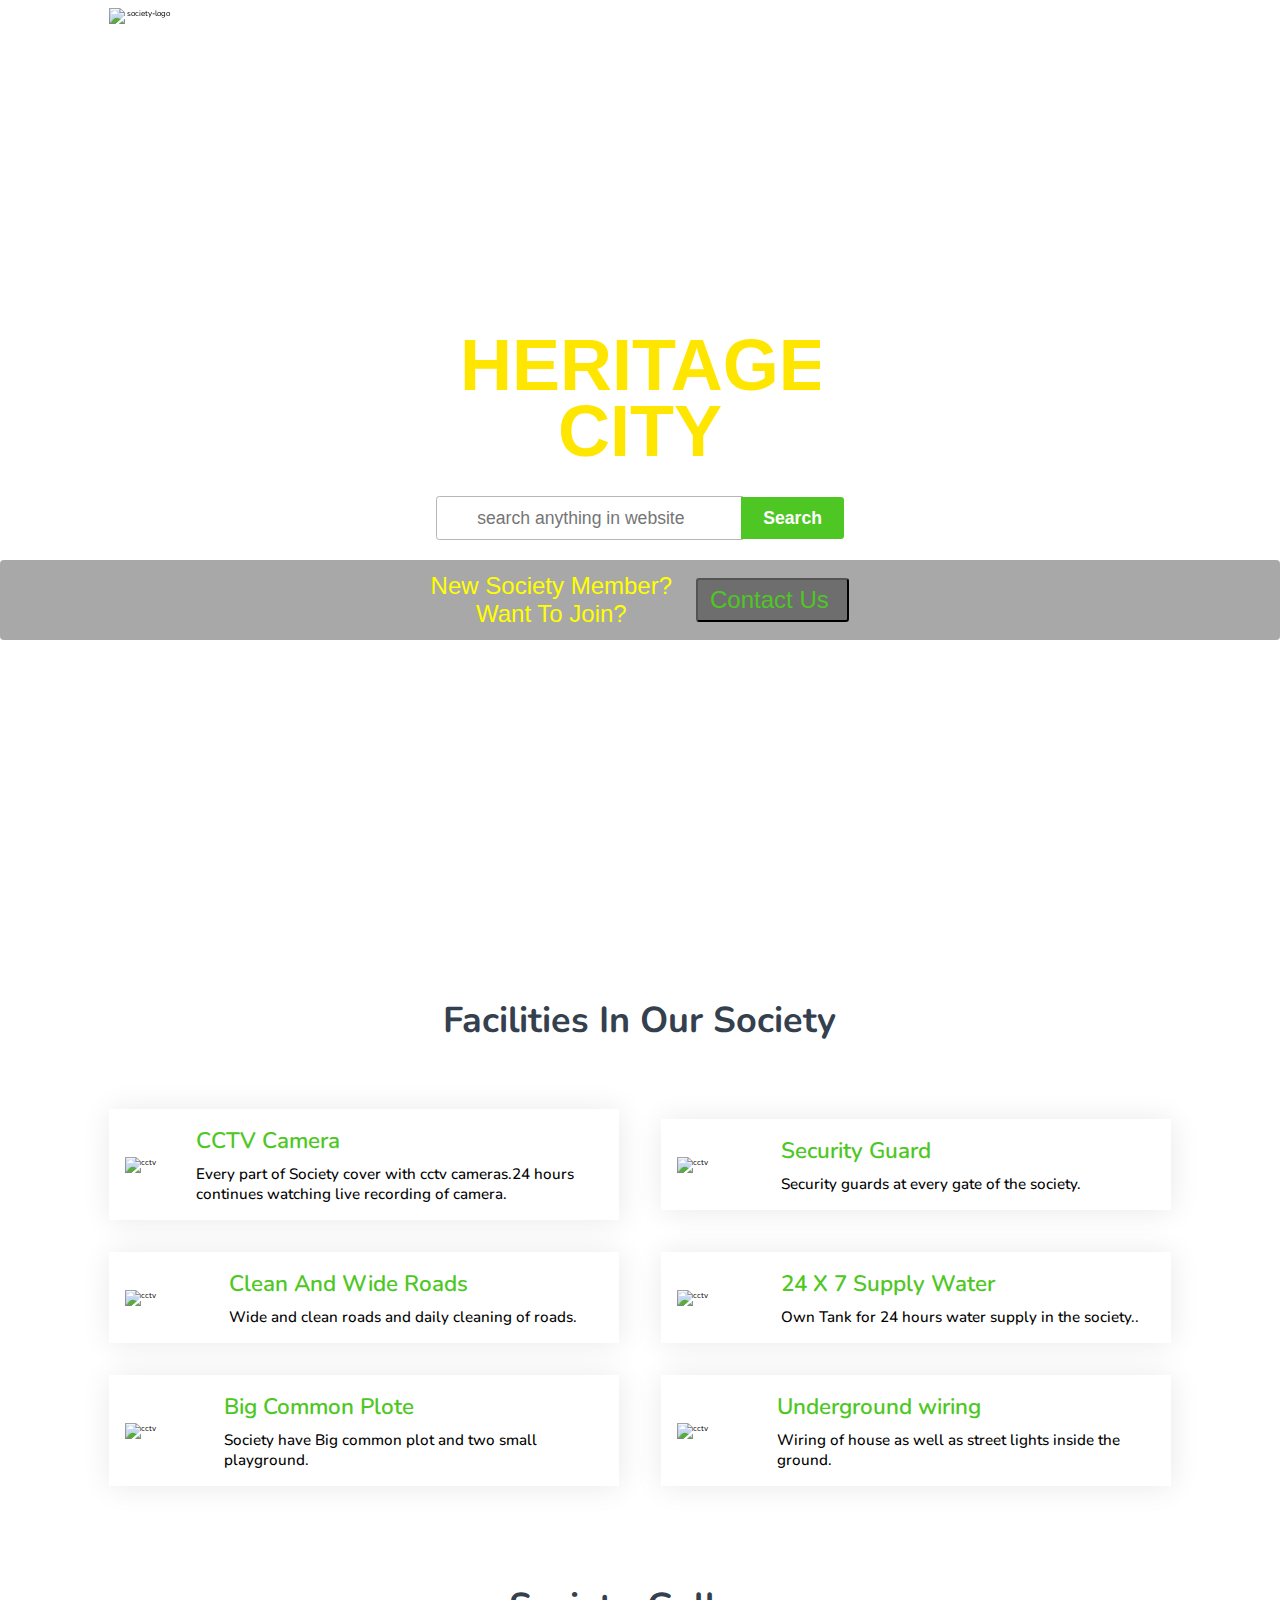
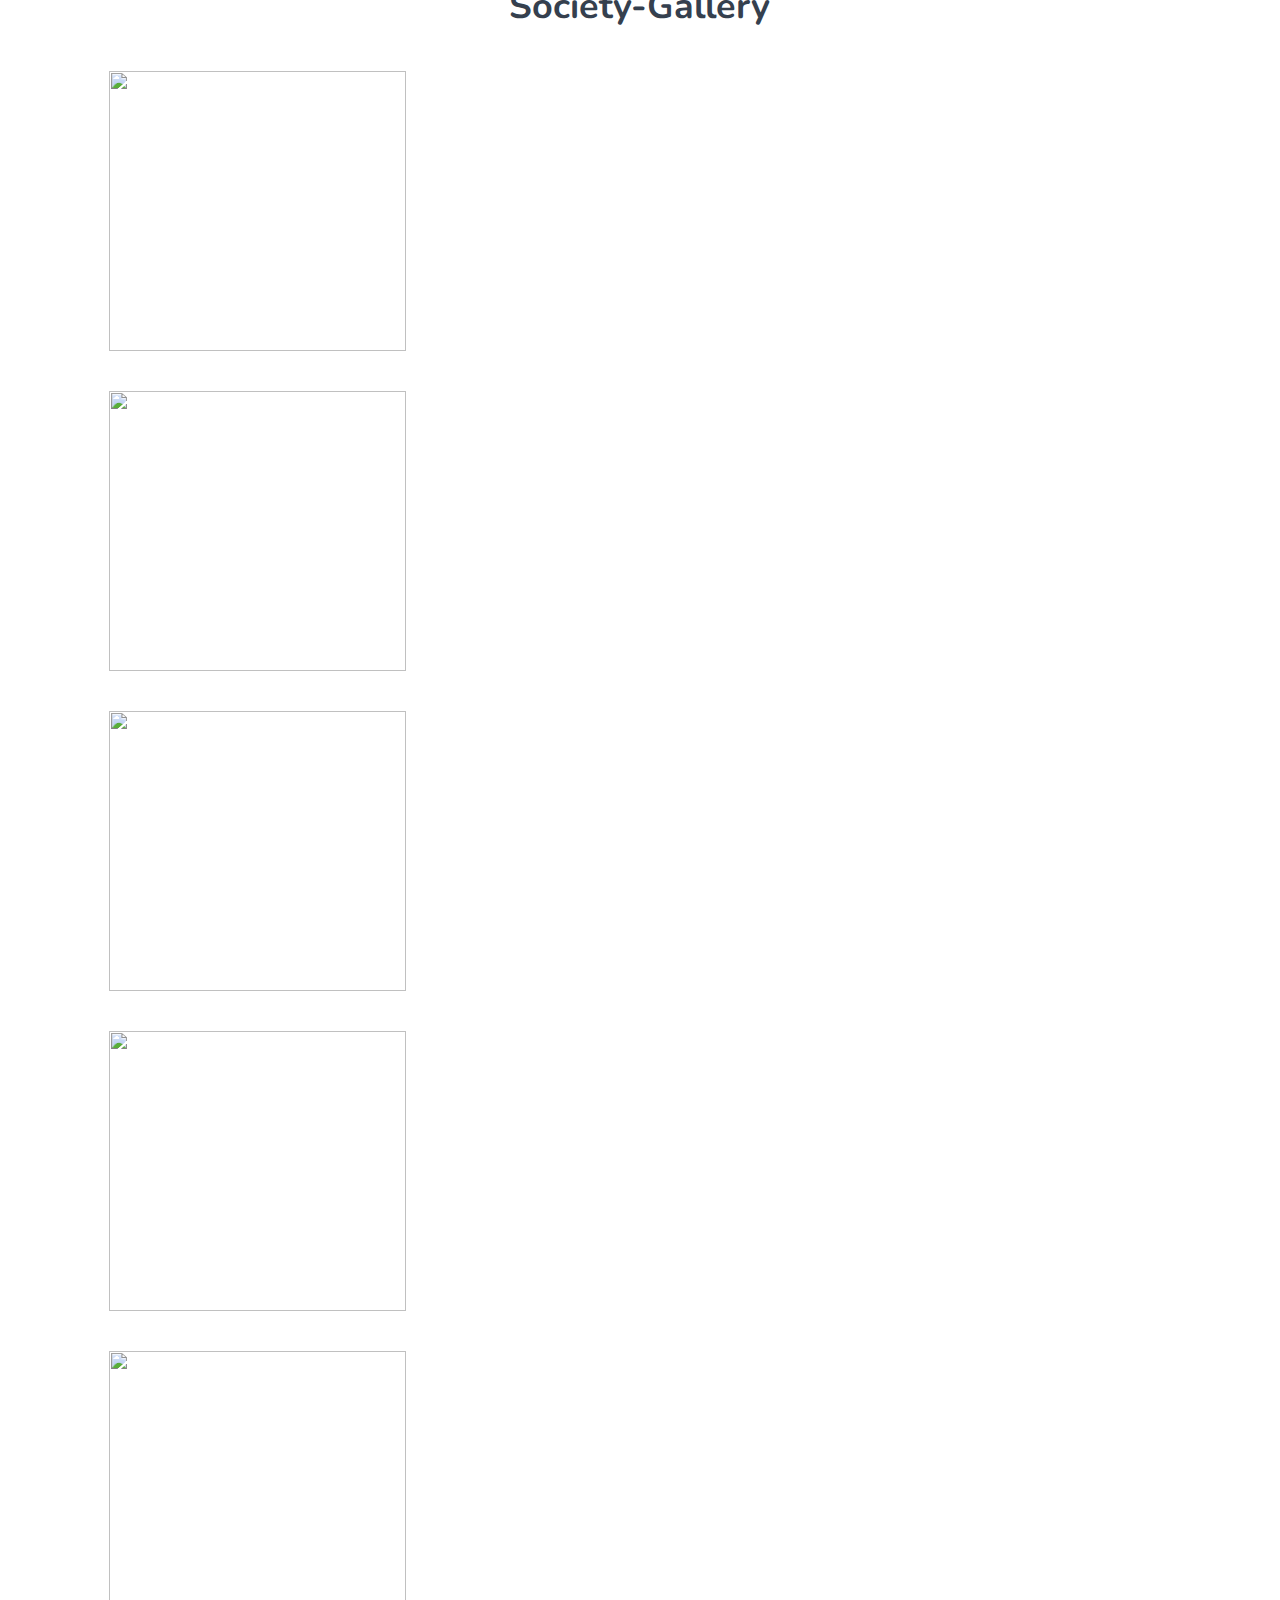
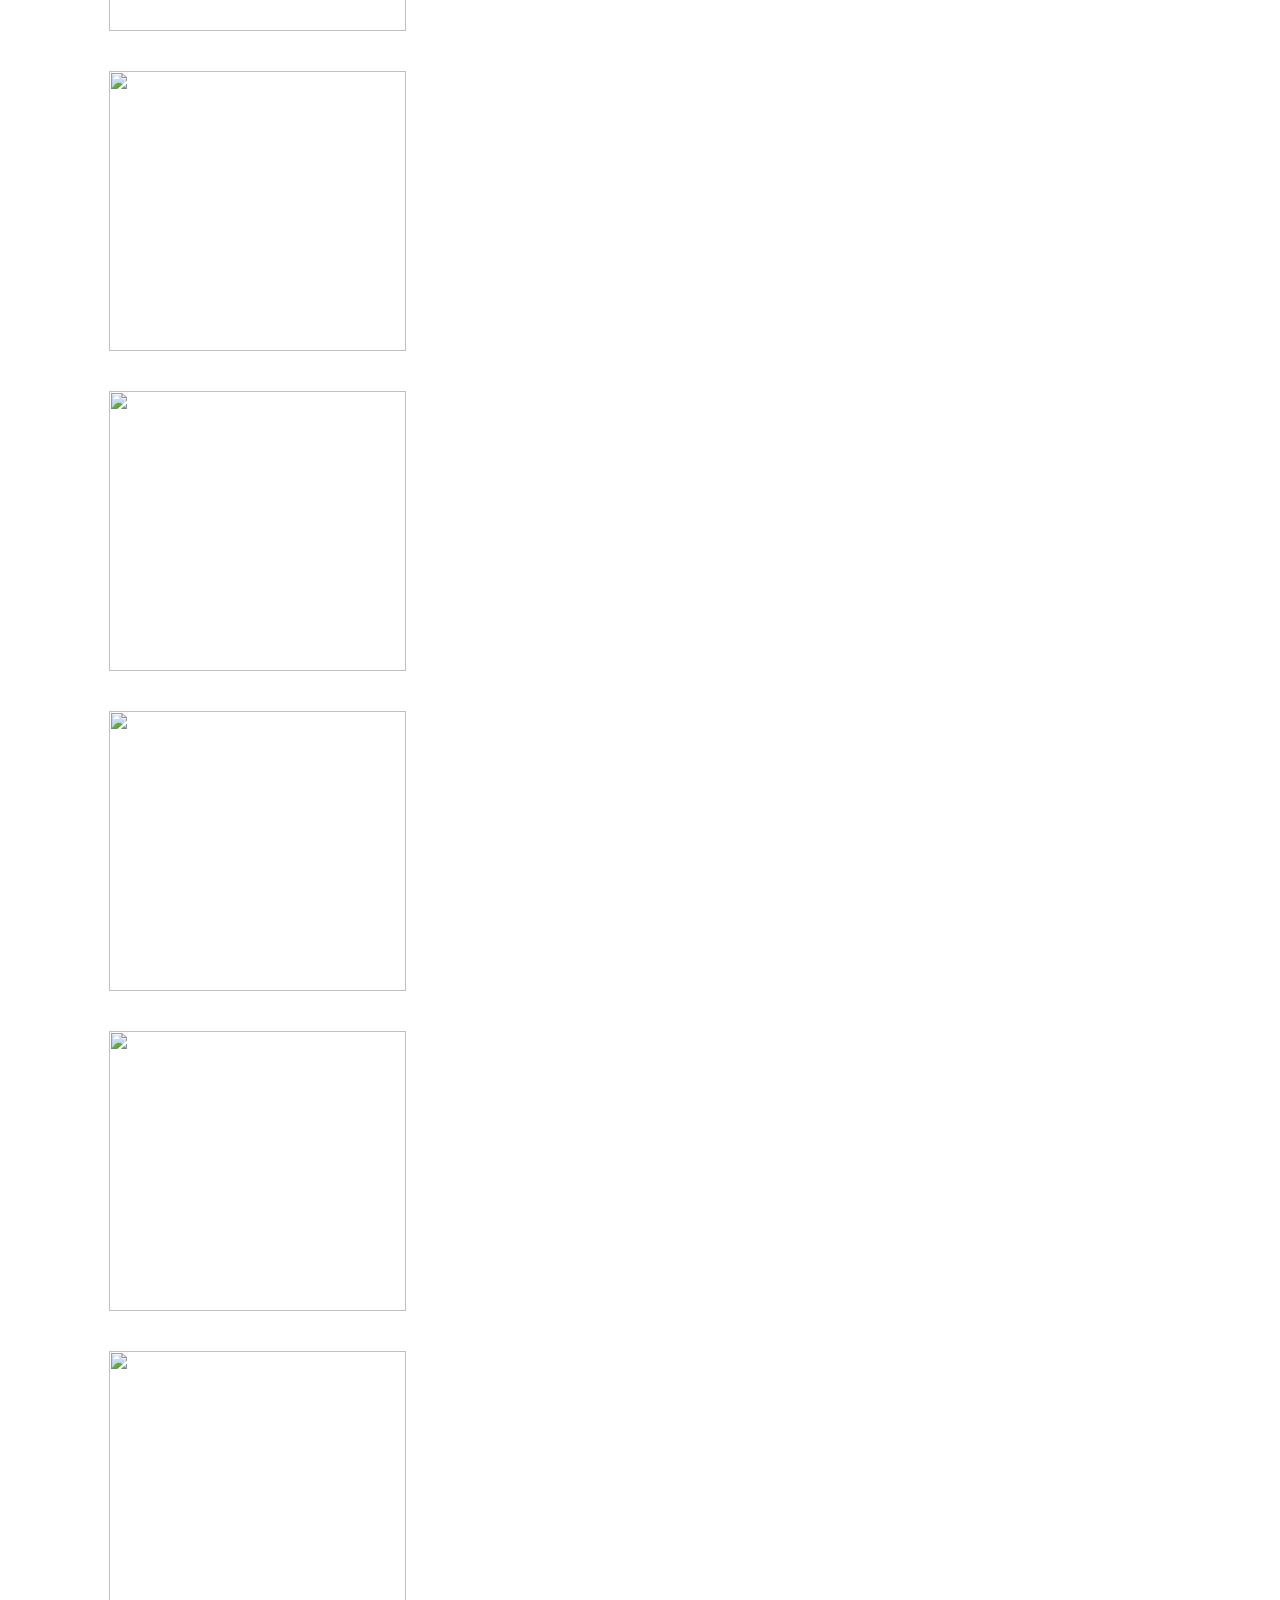
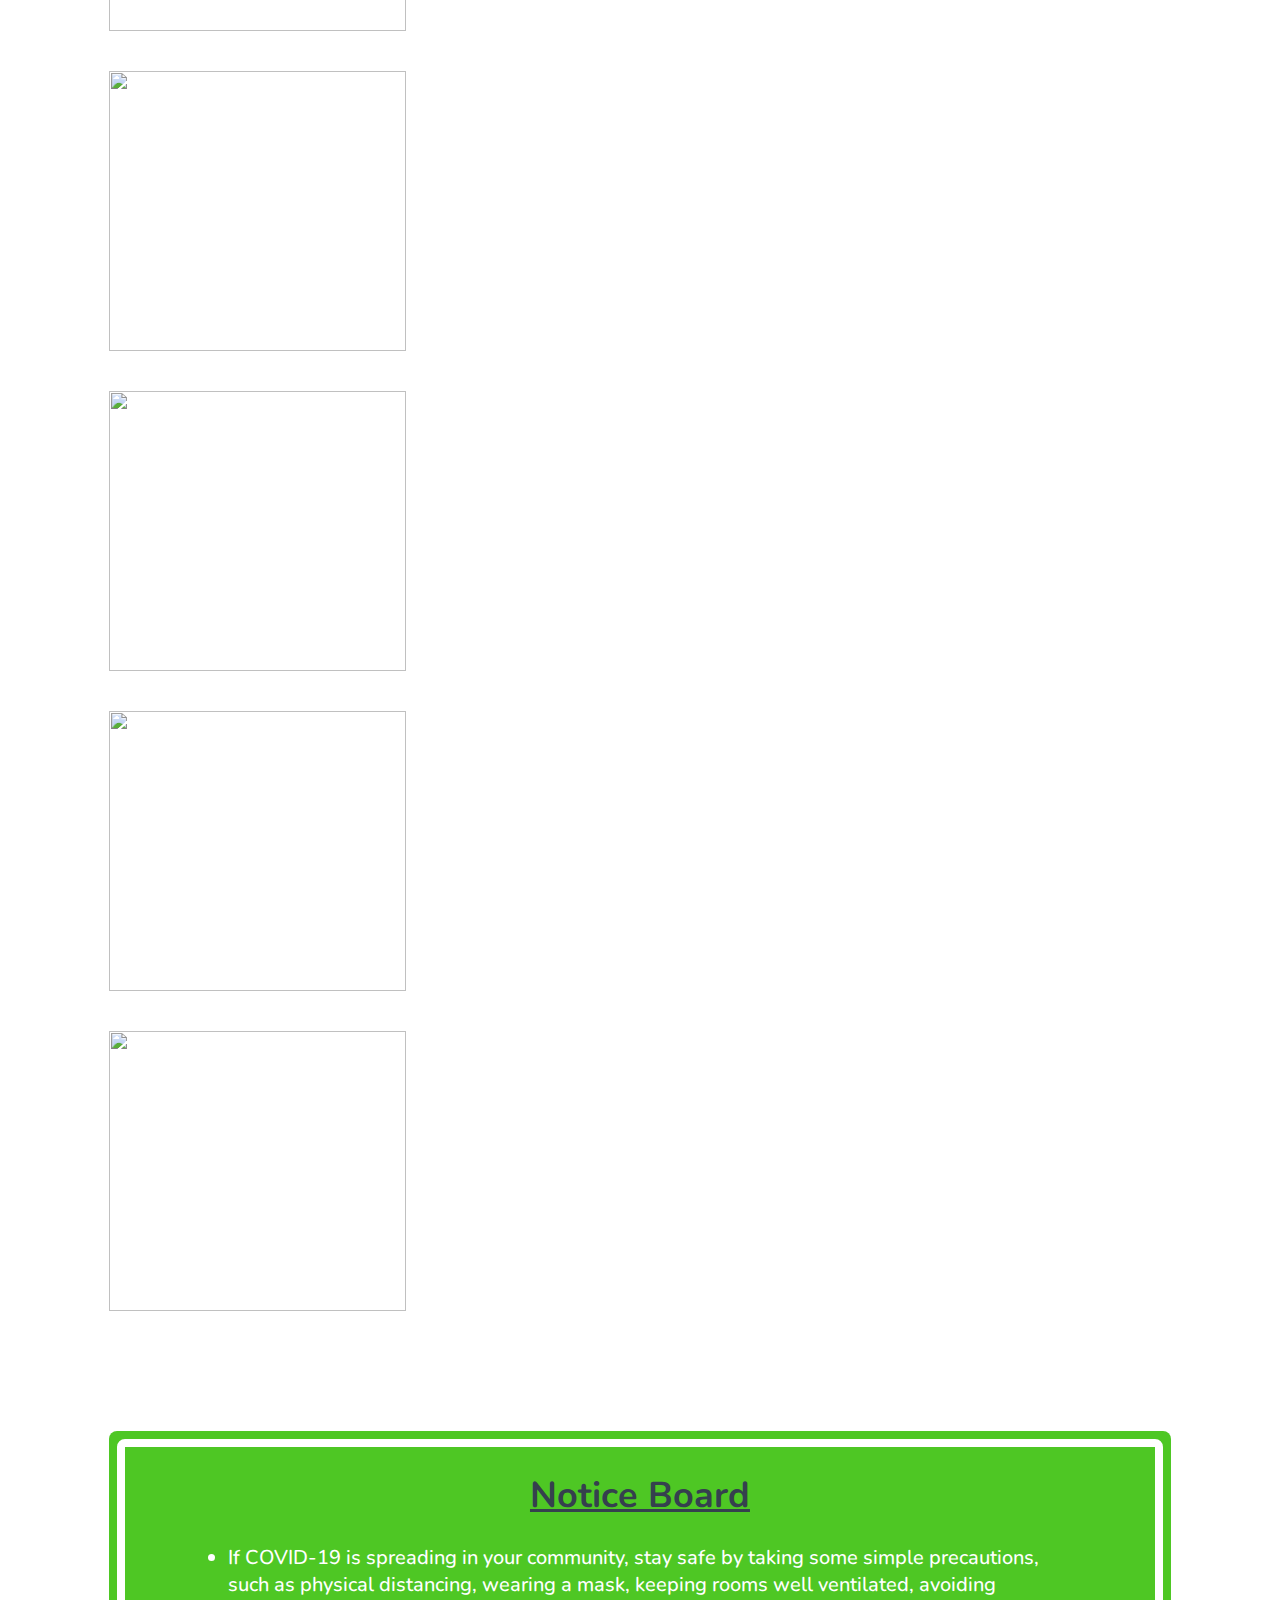
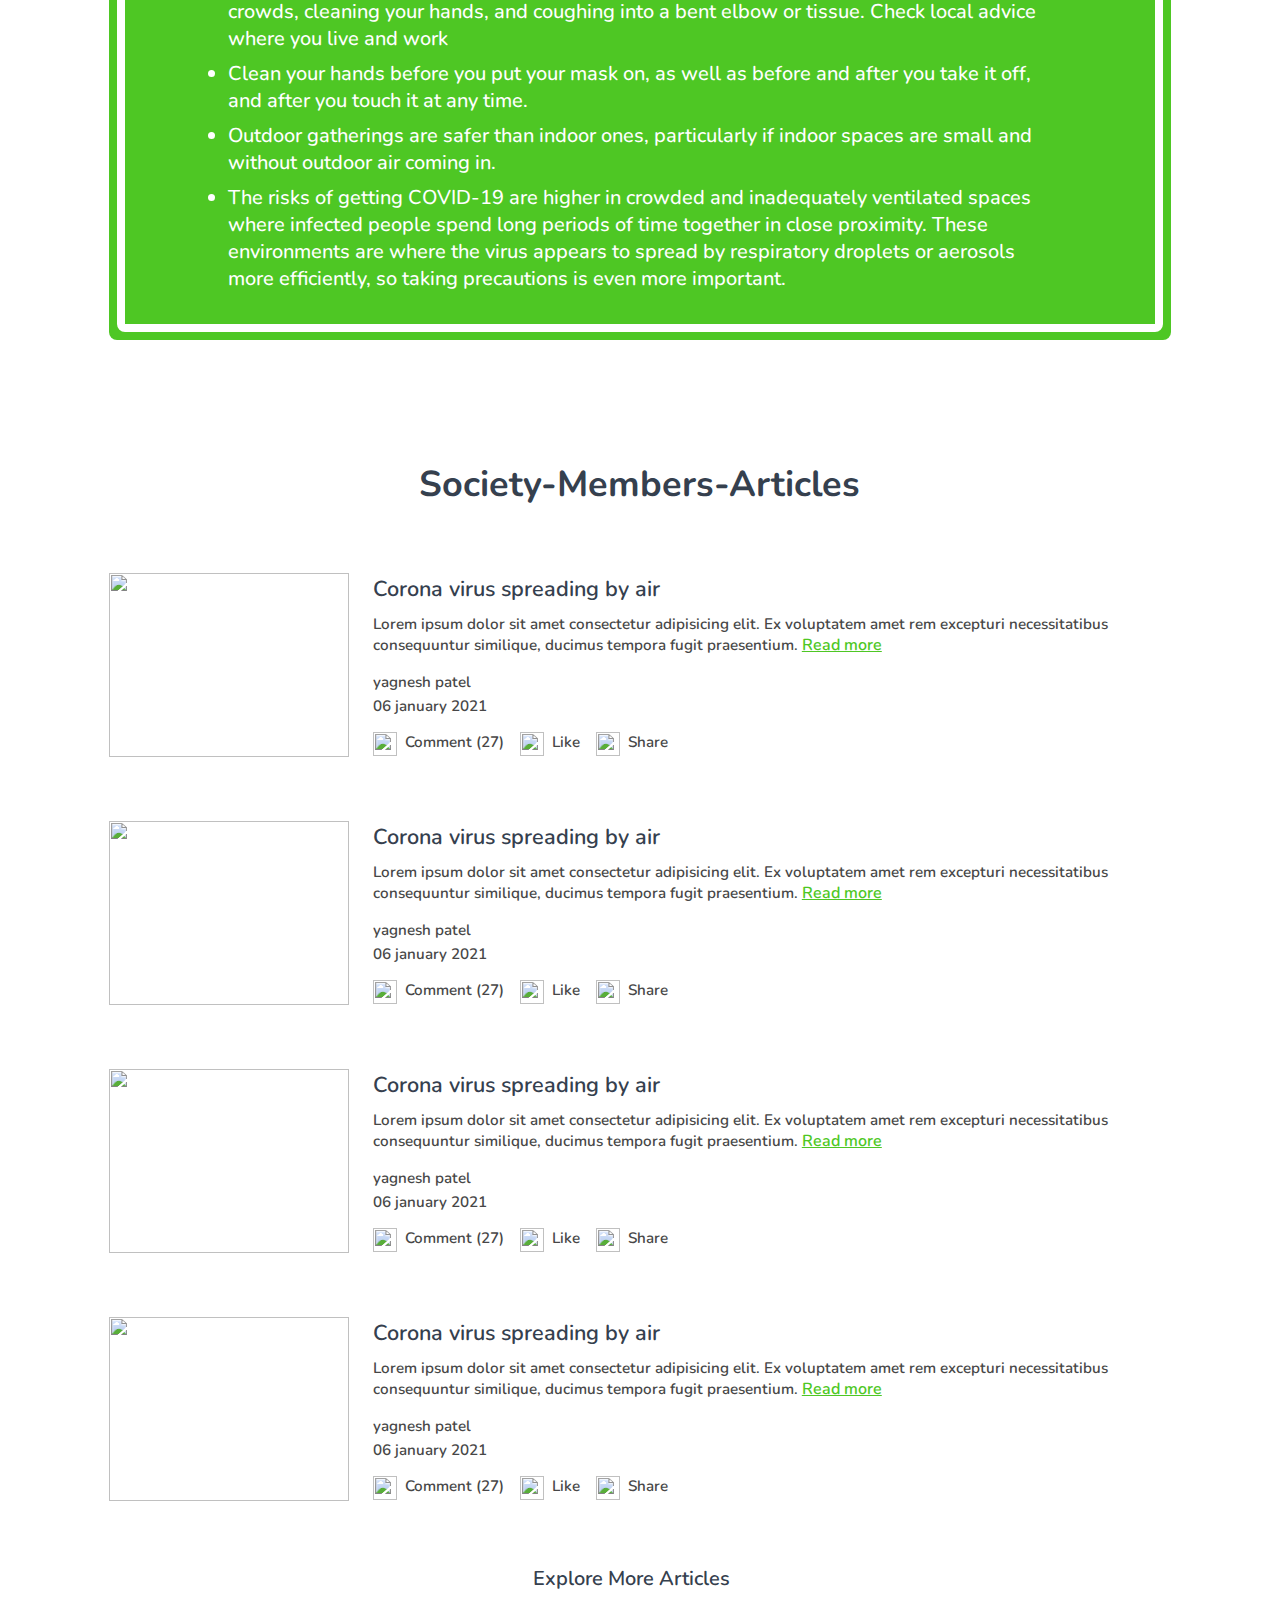
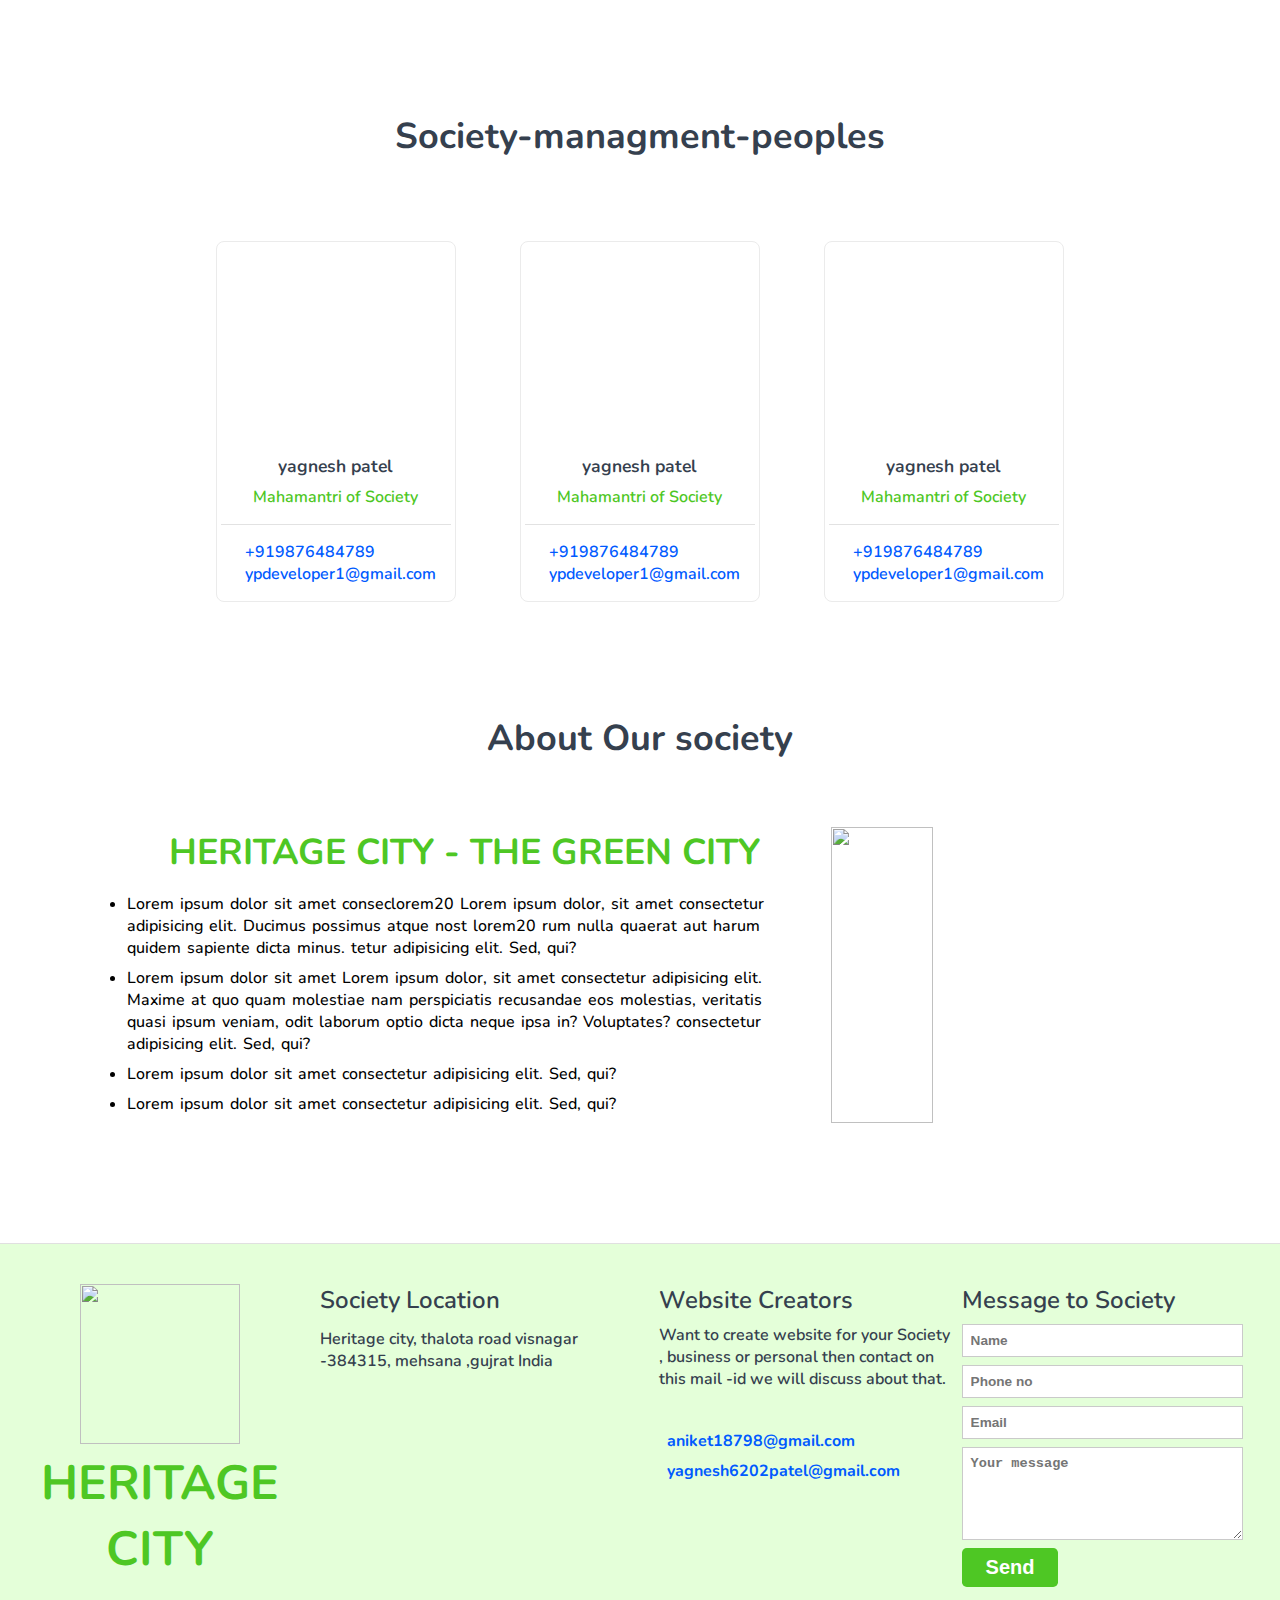
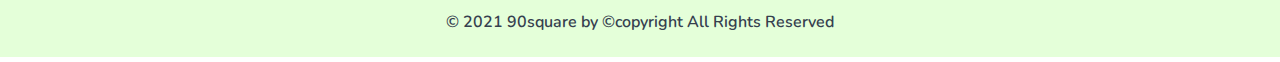
==== commit ec652134: "fixing footer society location map size" ====
--- a/index.html
+++ b/index.html
@@ -364,3 +364,4 @@
 <script src="https://unpkg.com/flickity@2/dist/flickity.pkgd.min.js"></script>
 <script src="jquery-3.5.1.min.js"></script>
 </html>
+
--- a/style/css/main.css
+++ b/style/css/main.css
@@ -616,7 +616,7 @@
 #footer-section .society-location iframe {
   width: 100%;
   border: 1px solid #c8c8c8;
-  height: 200px;
+  height: 20rem;
 }
 
 #footer-section .website-creators {
@@ -973,9 +973,6 @@
   .navbar-section .nav-width {
     width: 94vw;
   }
-  #footer-section .society-location iframe {
-    height: 30vh;
-  }
 }
 
 @media (max-width: 972px) {
--- a/style/css/responsive.css
+++ b/style/css/responsive.css
@@ -1,3 +1,4 @@
+@import url("https://fonts.googleapis.com/css2?family=Nunito:wght@300;400;600;700;800;900&display=swap");
 * {
   margin: 0;
   padding: 0;
@@ -7,15 +8,15 @@
 
 html {
   font-size: 10px;
-  font-family: -apple-system,BlinkMacSystemFont,Segoe UI,Helvetica,Arial,sans-serif,Apple Color Emoji,Segoe UI Emoji;
+  font-family: "Nunito";
   scroll-behavior: smooth;
 }
 
 .primary-btn {
   font-weight: 500;
-  background-color: #4ec724;
+  background: #4ec724;
   color: white;
-  border: 0.1rem solid #4ec724;
+  border: none;
 }
 
 .primary-btn:hover {
@@ -24,15 +25,15 @@
 }
 
 .primary-heading {
-  font-size: 4rem;
-  font-weight: 600;
-  color: #424242;
+  font-size: 4.5rem;
+  font-weight: 700;
+  color: #35404e;
 }
 
 .btn-link {
   font-size: 2.5rem;
   font-weight: 600;
-  color: #424242;
+  color: #35404e;
   transition: all .3s;
 }
 
@@ -70,9 +71,6 @@
   }
   .navbar-section .nav-width {
     width: 94vw;
-  }
-  #footer-section .society-location iframe {
-    height: 30vh;
   }
 }
 
@@ -139,6 +137,9 @@
 }
 
 @media (max-width: 670px) {
+  .page-width {
+    width: 96vw;
+  }
   .sidebar {
     width: 45%;
     font-size: 4rem;
@@ -177,10 +178,10 @@
     flex-direction: column-reverse;
   }
   #about-section div ul {
-    width: 80%;
+    width: 95%;
   }
   #about-section div img {
-    width: 80%;
+    width: 104%;
     margin-bottom: 2rem;
   }
   #footer-section {
@@ -192,6 +193,9 @@
   }
   #footer-section .society-name-footer {
     display: flex;
+  }
+  #footer-section .society-name-footer {
+    display: block;
   }
 }
 
@@ -228,6 +232,12 @@
   }
 }
 
+#about-section div ul P {
+  text-align: center;
+  width: 100%;
+  margin: auto;
+}
+
 @media (max-width: 360px) {
   .sidebar {
     width: 75%;
